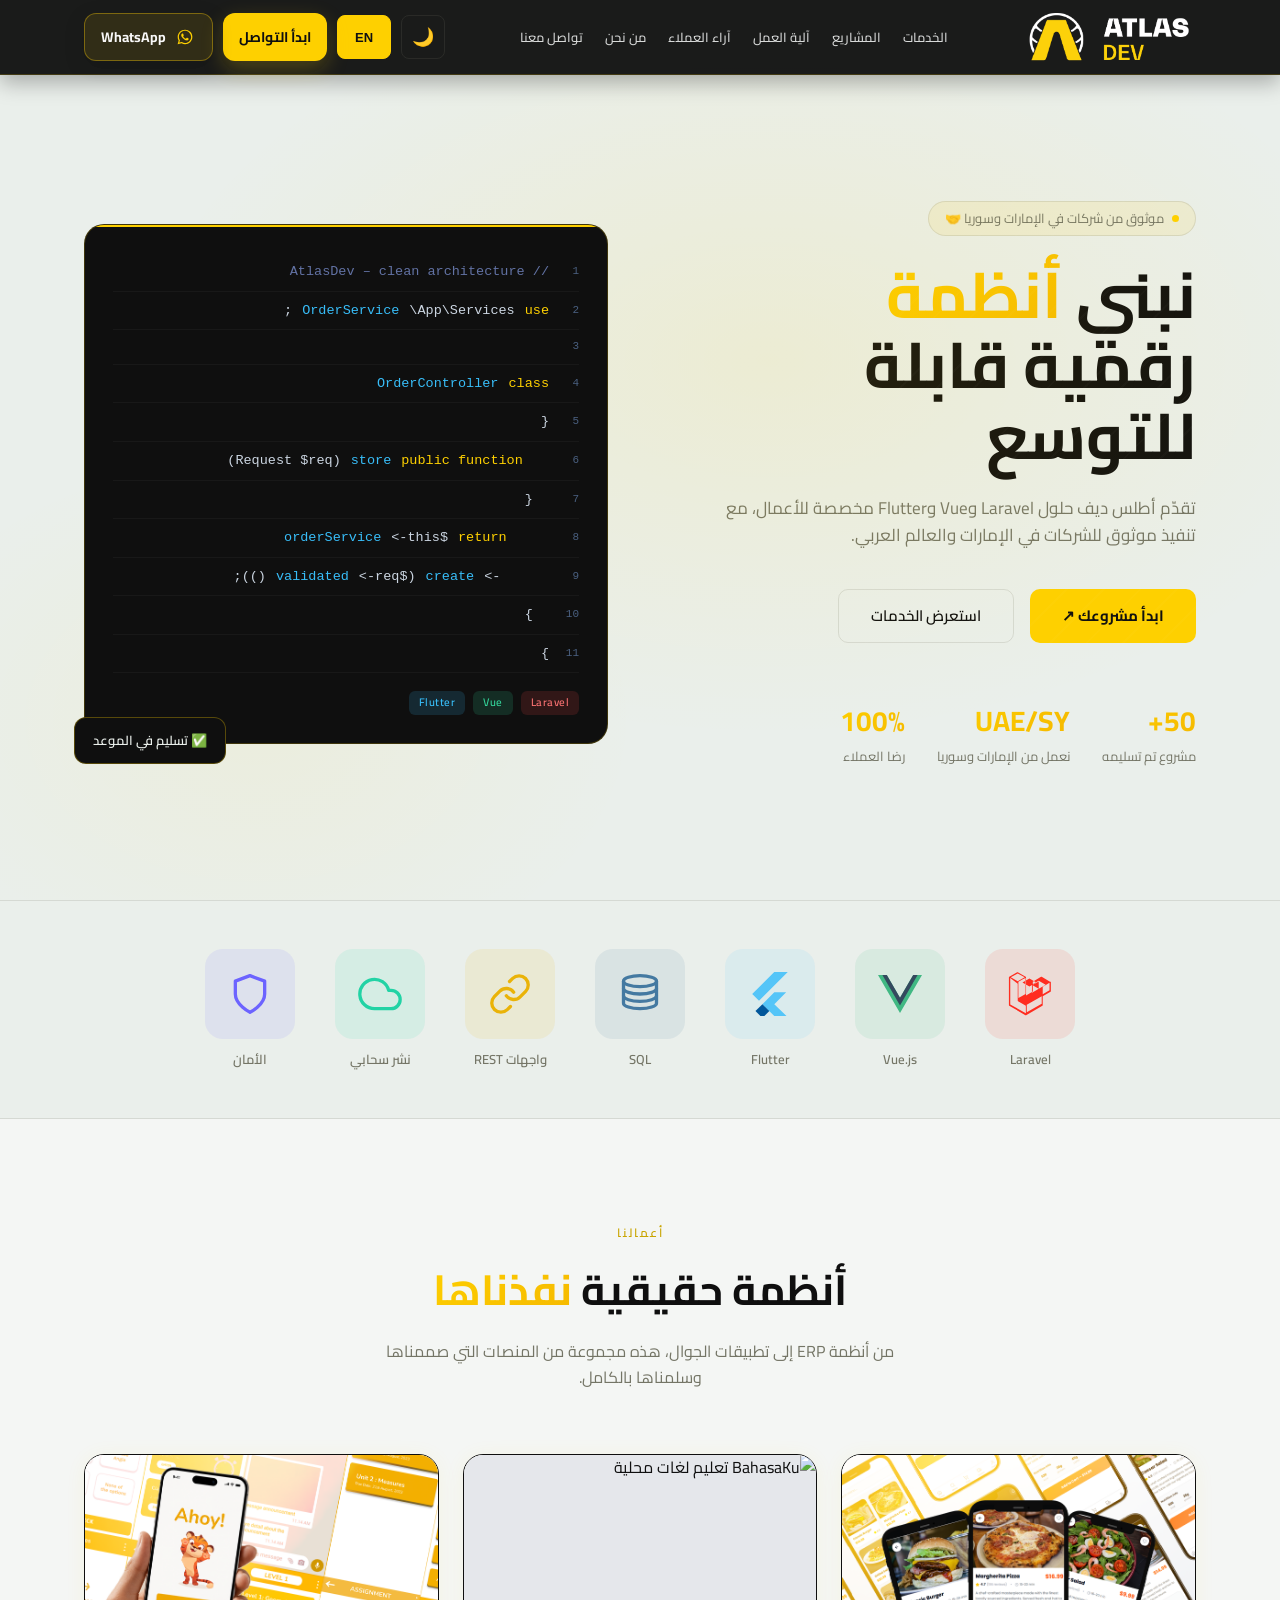
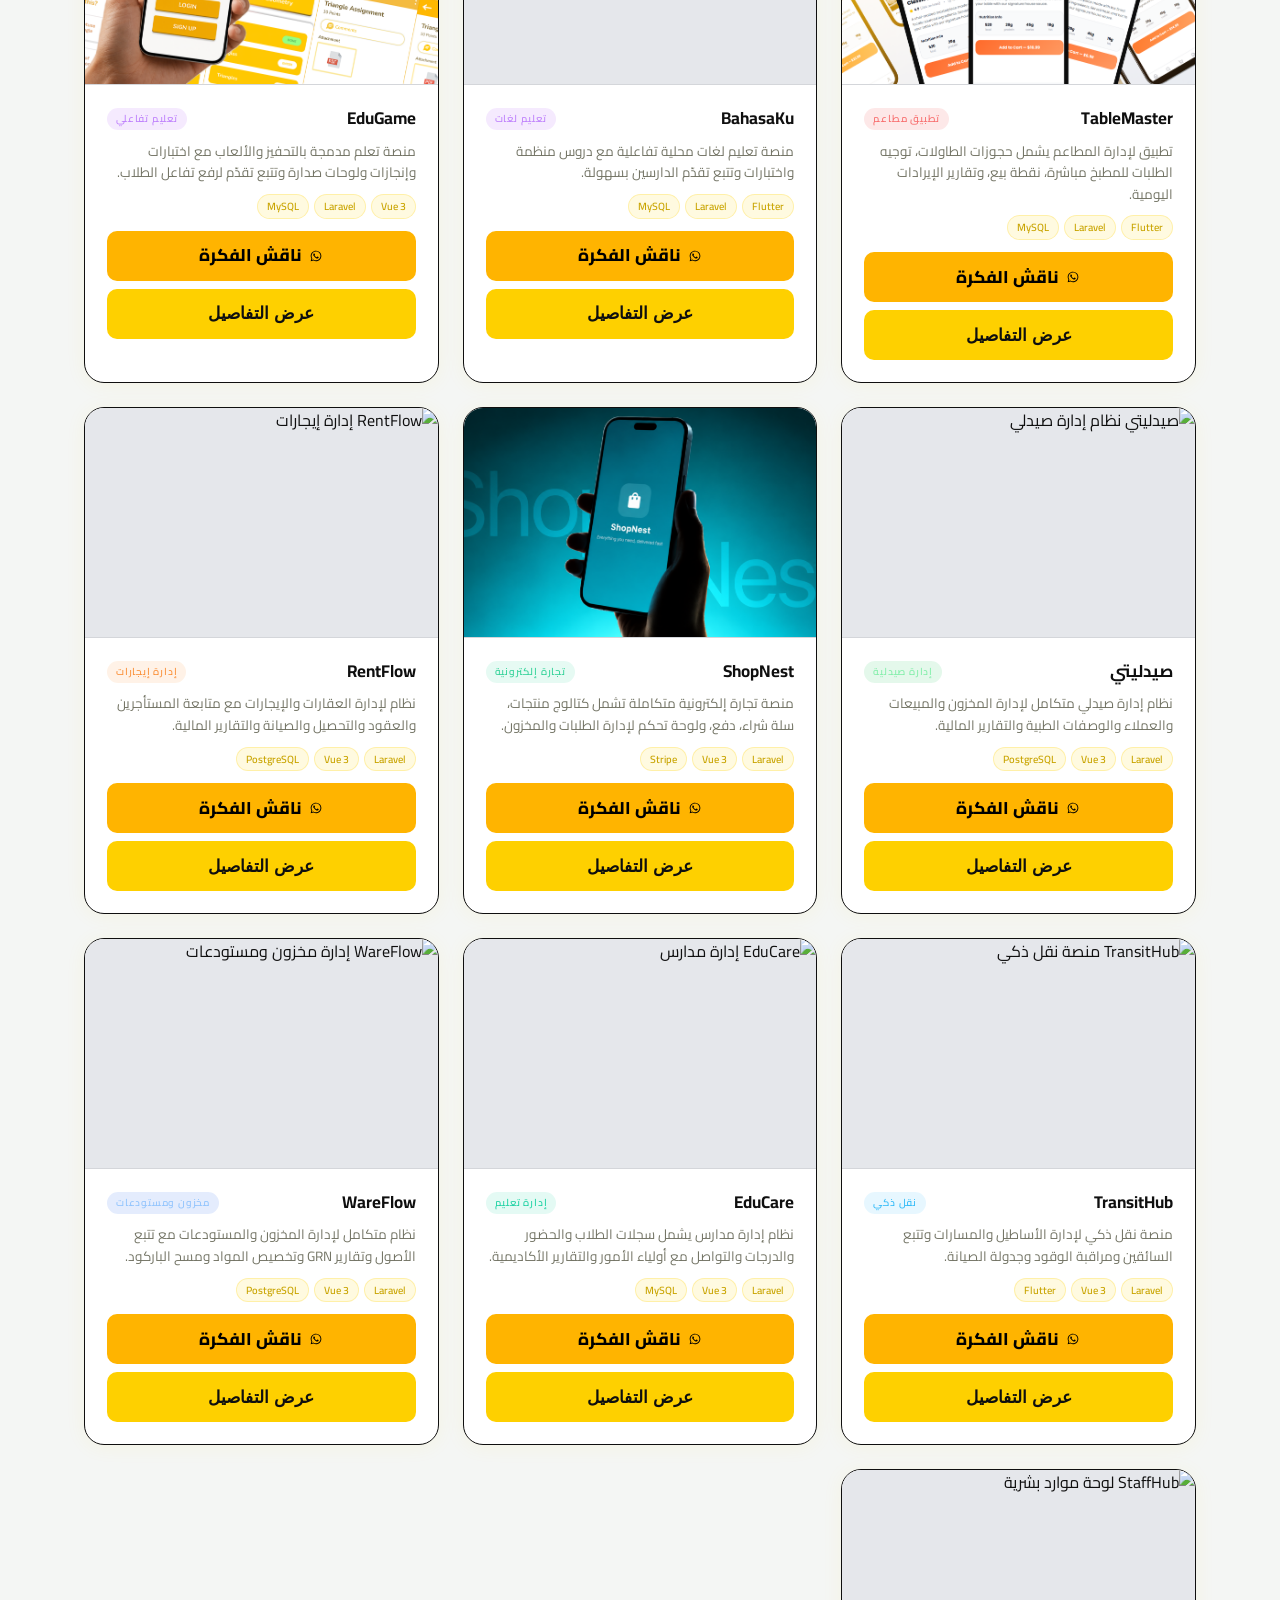
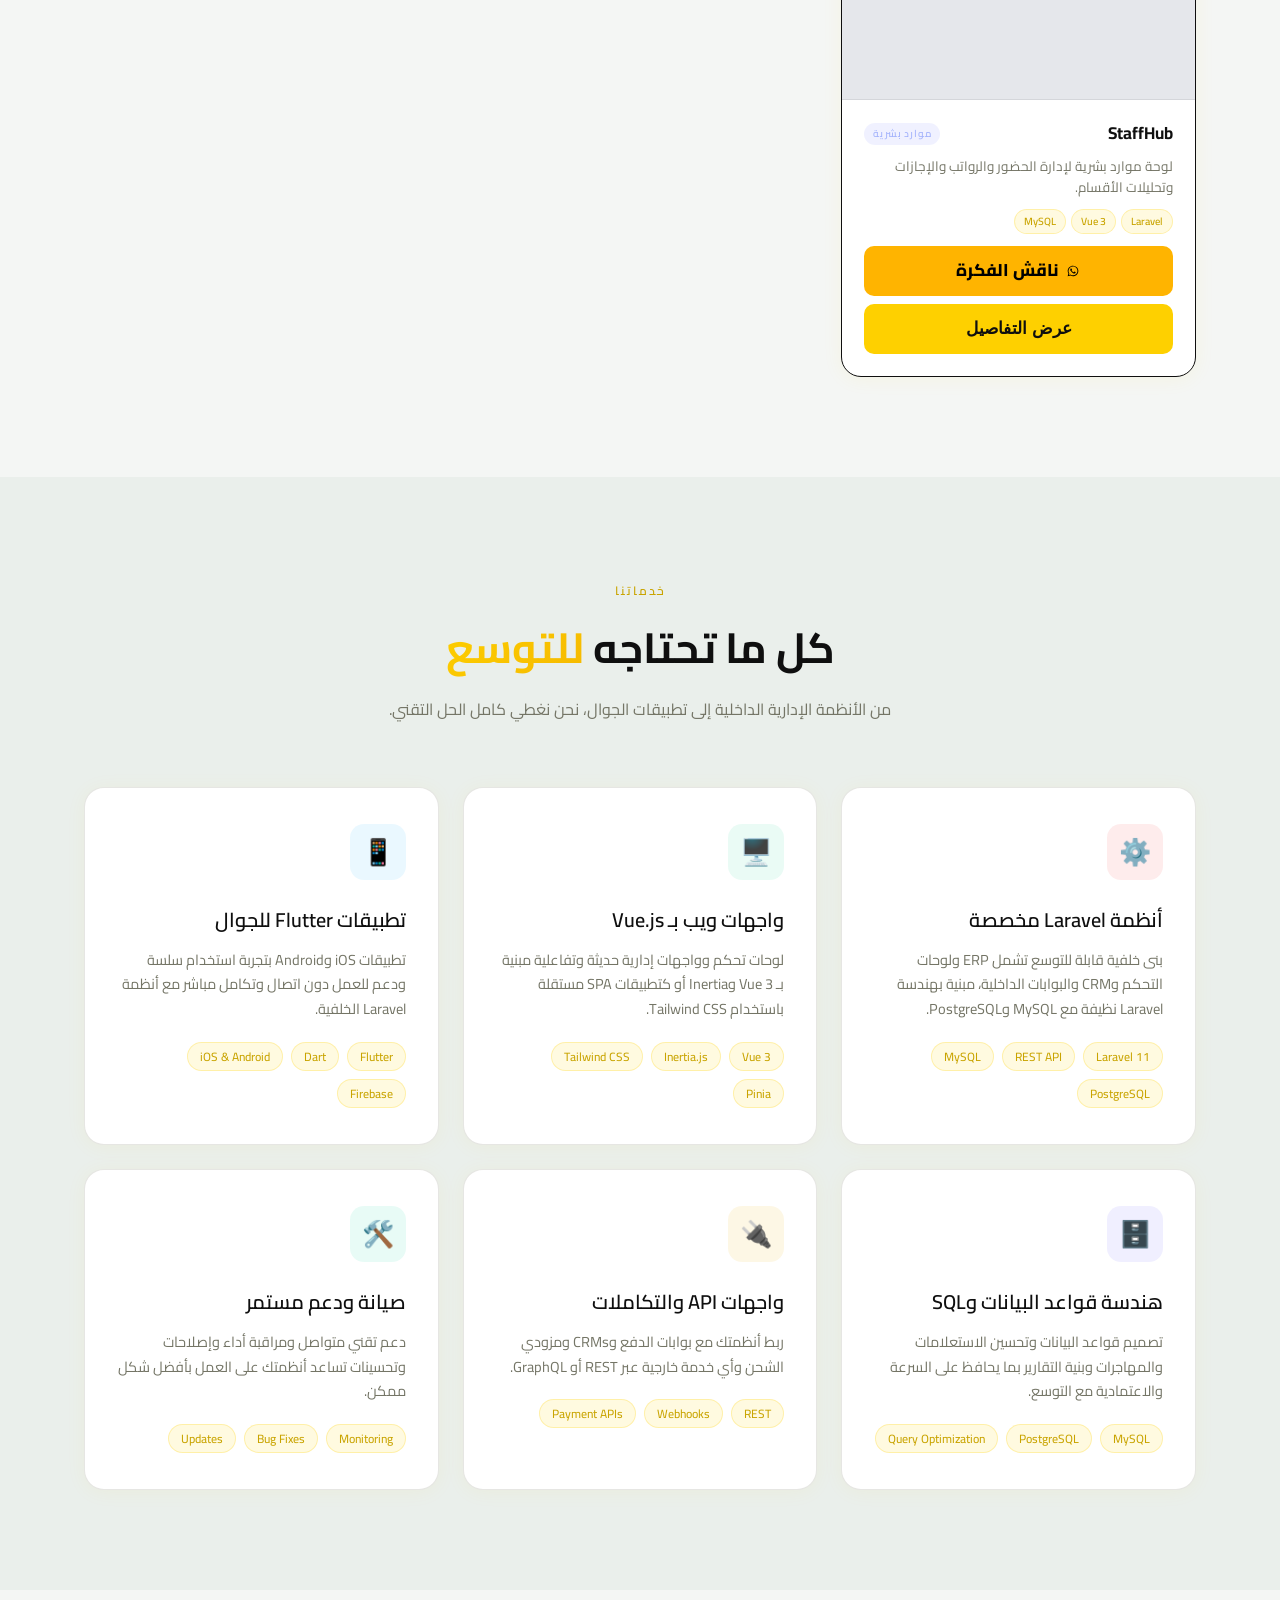
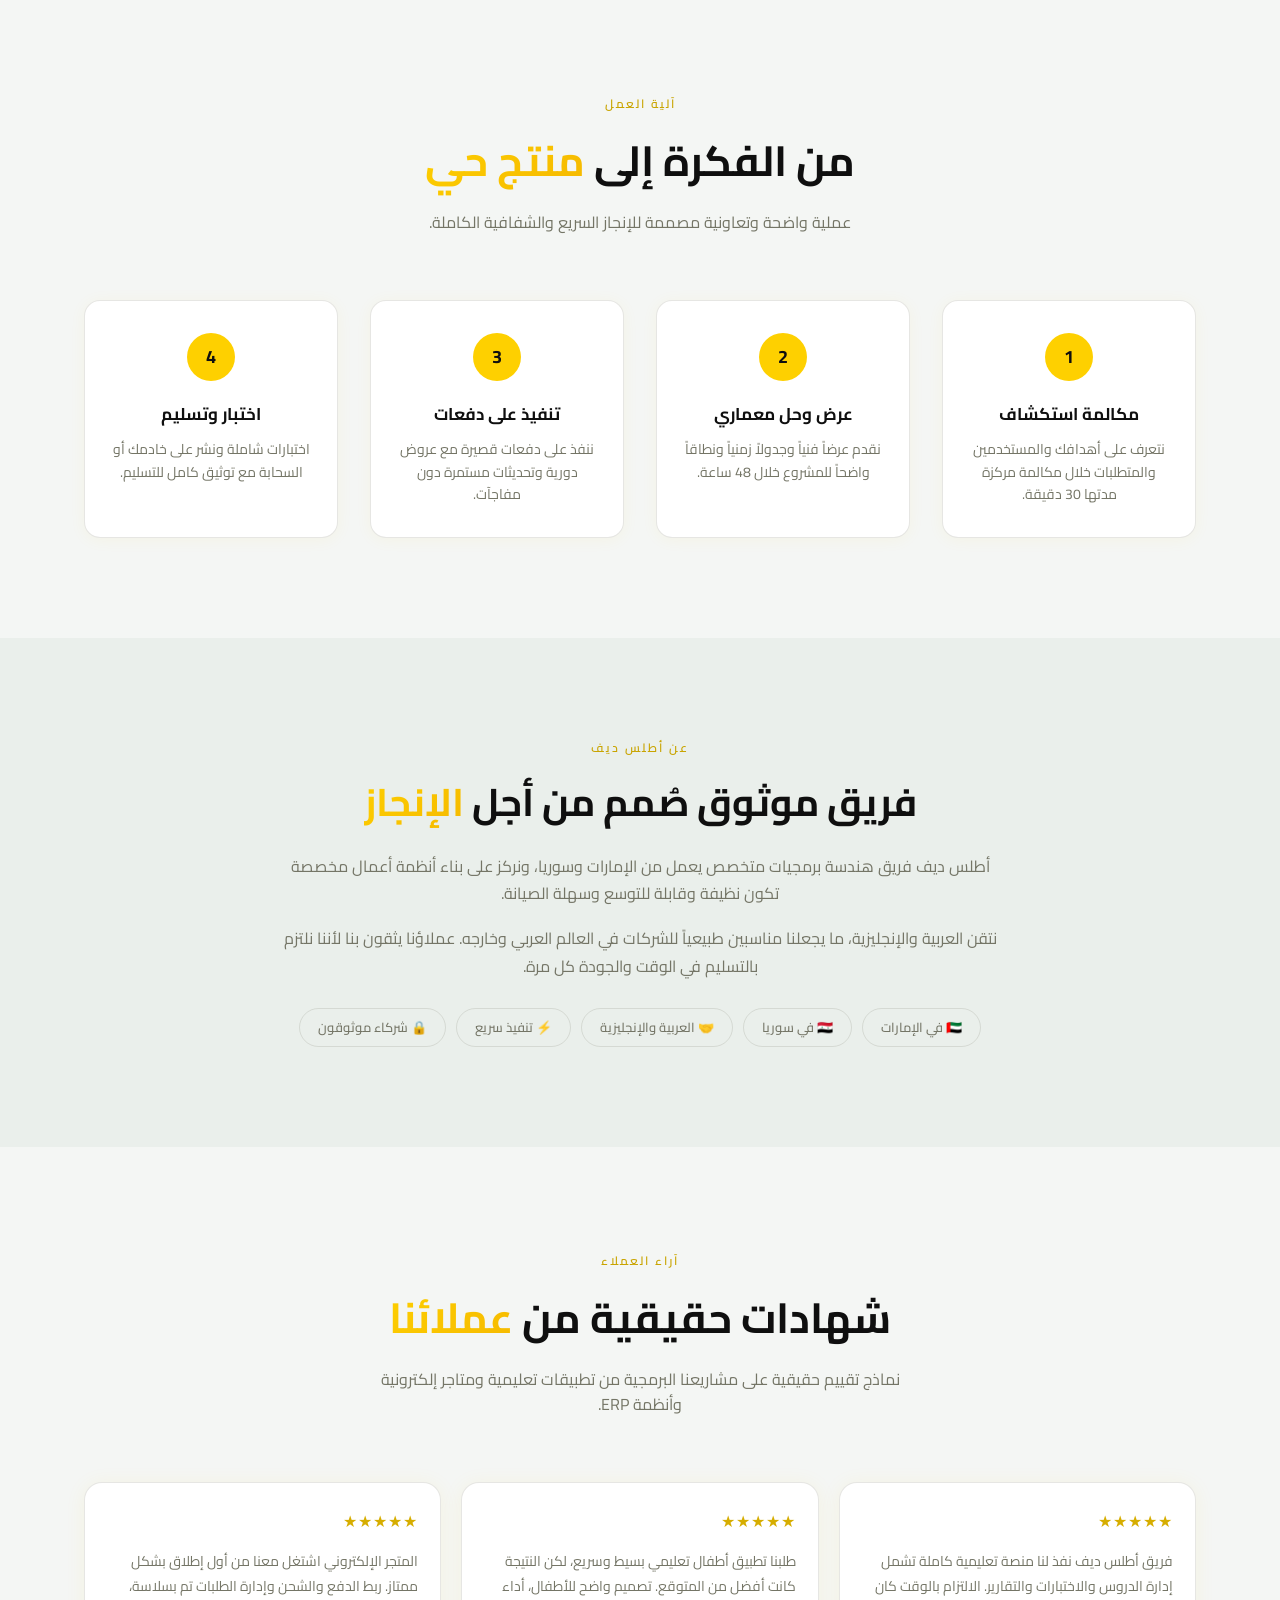
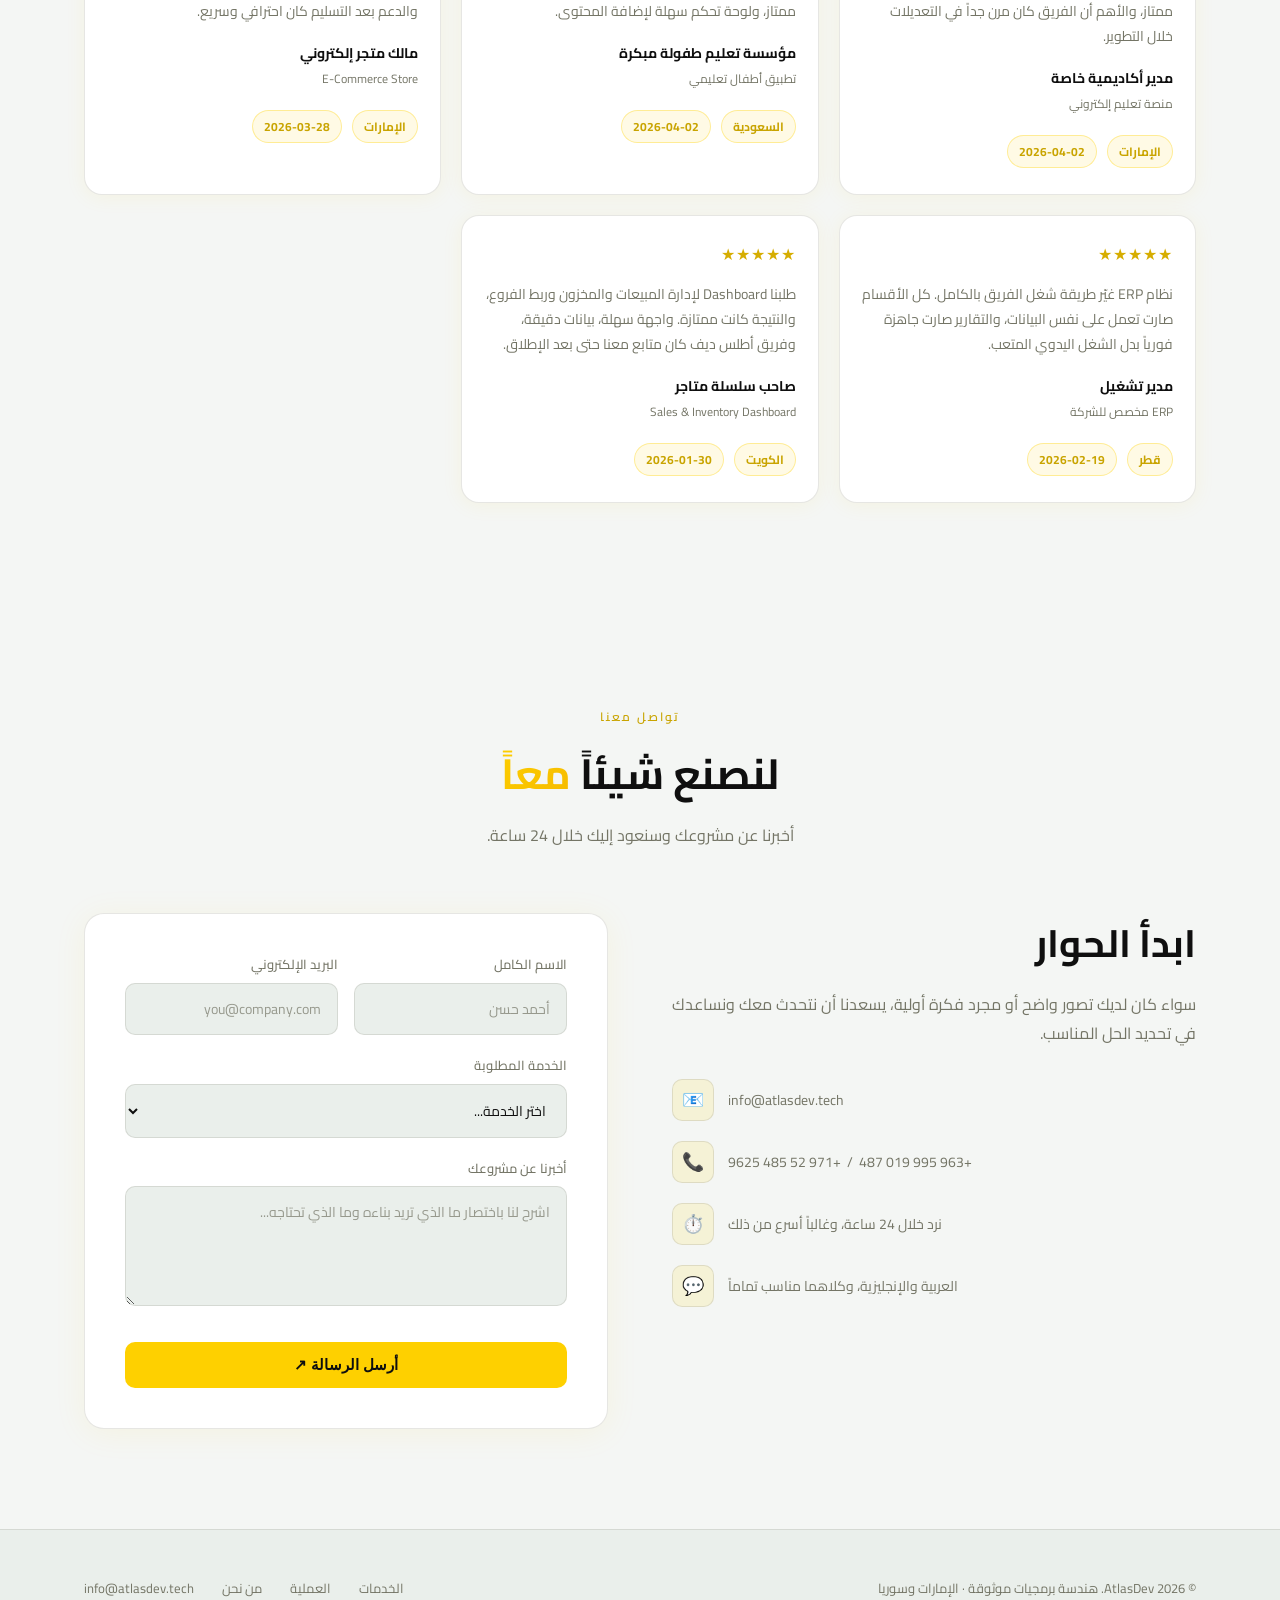
==== default.html @ bae2ed29 "Add AtlasDev site files and logos." ====
﻿<!DOCTYPE html>
<html lang="ar" dir="rtl" data-theme="light">

<head>
  <meta charset="UTF-8" />
  <meta name="viewport" content="width=device-width, initial-scale=1.0" />
  <meta name="description" id="meta-description"
    content="أطلس ديف - هندسة برمجيات موثوقة. نبني حلول Laravel وVue وFlutter مخصصة للشركات في العالم العربي وخارجه." />
  <meta name="robots" content="index, follow, max-image-preview:large, max-snippet:-1, max-video-preview:-1" />
  <meta name="keywords" content="AtlasDev, Laravel development, Vue.js development, Flutter development, software engineering, ERP systems, dashboards, UAE software company, Syria software company" />
  <meta name="author" content="AtlasDev" />
  <meta name="theme-color" content="#0F0F0F" />
  <meta property="og:type" content="website" />
  <meta property="og:site_name" content="AtlasDev" />
  <meta property="og:title" id="meta-og-title" content="أطلس ديف - هندسة برمجيات موثوقة" />
  <meta property="og:description" id="meta-og-description" content="أطلس ديف - هندسة برمجيات موثوقة. نبني حلول Laravel وVue وFlutter مخصصة للشركات في العالم العربي وخارجه." />
  <meta property="og:url" id="meta-og-url" content="https://atlasdev.tech/default.html" />
  <meta property="og:image" id="meta-og-image" content="https://atlasdev.tech/logo/logo4.png" />
  <meta property="og:image:alt" id="meta-og-image-alt" content="AtlasDev logo" />
  <meta property="og:locale" id="meta-og-locale" content="ar_AE" />
  <meta name="twitter:card" content="summary_large_image" />
  <meta name="twitter:title" id="meta-twitter-title" content="أطلس ديف - هندسة برمجيات موثوقة" />
  <meta name="twitter:description" id="meta-twitter-description" content="أطلس ديف - هندسة برمجيات موثوقة. نبني حلول Laravel وVue وFlutter مخصصة للشركات في العالم العربي وخارجه." />
  <meta name="twitter:image" id="meta-twitter-image" content="https://atlasdev.tech/logo/logo4.png" />
  <title>أطلس ديف - هندسة برمجيات موثوقة</title>
  <link rel="canonical" id="canonical-link" href="https://atlasdev.tech/default.html" />
  <link rel="alternate" id="alternate-ar" hreflang="ar" href="https://atlasdev.tech/default.html" />
  <link rel="alternate" id="alternate-en" hreflang="en" href="https://atlasdev.tech/default.html?lang=en" />
  <link rel="alternate" id="alternate-x-default" hreflang="x-default" href="https://atlasdev.tech/default.html" />
  <link rel="icon" type="image/png" href="logo/logo4.png" />
  <script type="application/ld+json" id="atlasdev-schema"></script>

  <link rel="preconnect" href="https://fonts.googleapis.com" />
  <link rel="preconnect" href="https://fonts.gstatic.com" crossorigin />
  <link
    href="https://fonts.googleapis.com/css2?family=Cairo:wght@400;500;600;700;800&family=Space+Grotesk:wght@300;400;500;600;700&display=swap"
    rel="stylesheet" />

  <style>
    /* ─── Reset & Base ─────────────────────────────────── */
    *,
    *::before,
    *::after {
      box-sizing: border-box;
      margin: 0;
      padding: 0;
    }

    /* ─── Brand Palette ─────────────────────────────────
       SUPERNOVA  #FED000   rgb(254,208,0)
       ONYX       #0F0F0F   rgb(15,15,15)
       SANDSTONE  #EAEFEB   rgb(234,239,235)
       SANDSTONE2 #747566   rgb(116,117,102)
    ─────────────────────────────────────────────────── */

    :root {
      /* Light mode */
      --font-sans: 'Space Grotesk', sans-serif;
      --font-ar: 'Cairo', sans-serif;
      --bg: #EAEFEB;
      --bg-alt: #F4F6F4;
      --surface: #FFFFFF;
      --text: #0F0F0F;
      --text-muted: #747566;
      --accent: #FED000;
      --accent-dark: #c9a400;
      --onyx: #0F0F0F;
      --border: rgba(116, 117, 102, .18);
      --grad: linear-gradient(135deg, #FED000 0%, #f5b800 100%);
      --grad-dark: linear-gradient(135deg, #c9a400 0%, #FED000 100%);
      --shadow: rgba(254, 208, 0, .18);
      --card-bg: #FFFFFF;
      --nav-bg: rgba(15, 15, 15, .95);
    }

    [data-theme="dark"] {
      --bg: #0F0F0F;
      --bg-alt: #181818;
      --surface: #1e1e1e;
      --text: #EAEFEB;
      --text-muted: #9a9b8e;
      --accent: #FED000;
      --accent-dark: #c9a400;
      --onyx: #0F0F0F;
      --border: rgba(254, 208, 0, .15);
      --grad: linear-gradient(135deg, #FED000 0%, #f5b800 100%);
      --grad-dark: linear-gradient(135deg, #c9a400 0%, #FED000 100%);
      --shadow: rgba(254, 208, 0, .22);
      --card-bg: #1e1e1e;
      --nav-bg: rgba(15, 15, 15, .96);
    }

    html {
      scroll-behavior: smooth;
    }

    body {
      font-family: var(--font-sans);
      background: var(--bg);
      color: var(--text);
      line-height: 1.6;
      overflow-x: hidden;
      transition: background .3s, color .3s;
    }

    html[lang="ar"] body {
      font-family: var(--font-ar);
    }

    a {
      text-decoration: none;
      color: inherit;
    }

    img {
      max-width: 100%;
      display: block;
    }

    /* ─── Scrollbar ─────────────────────────────────────── */
    ::-webkit-scrollbar {
      width: 6px;
    }

    ::-webkit-scrollbar-track {
      background: var(--bg-alt);
    }

    ::-webkit-scrollbar-thumb {
      background: var(--accent);
      border-radius: 3px;
    }

    /* ─── Utility ───────────────────────────────────────── */
    .container {
      max-width: 1160px;
      margin: 0 auto;
      padding: 0 24px;
    }

    .gradient-text {
      background: var(--grad);
      -webkit-background-clip: text;
      -webkit-text-fill-color: transparent;
      background-clip: text;
    }

    .btn {
      display: inline-flex;
      align-items: center;
      gap: 8px;
      padding: 14px 32px;
      border-radius: 10px;
      font-weight: 600;
      font-size: 15px;
      cursor: pointer;
      transition: all .3s ease;
    }

    .btn-primary {
      background: var(--accent);
      color: #0F0F0F;
      border: none;
      font-weight: 700;
    }

    .btn-primary:hover {
      opacity: .88;
      transform: translateY(-2px);
      box-shadow: 0 8px 24px var(--shadow);
    }

    .btn-whatsapp {
      background: #fed000;
      color: #0F0F0F;
      border: none;
      font-weight: 700;
    }

    .btn-whatsapp:hover {
      opacity: .9;
      transform: translateY(-2px);
      box-shadow: 0 8px 24px rgba(37, 211, 102, .28);
    }

    .btn-whatsapp-header {
      background: rgba(254, 208, 0, .1);
      color: #f8f8f8;
      border: 1px solid rgba(254, 208, 0, .36);
      border-radius: 12px;
      box-shadow: 0 6px 20px rgba(0, 0, 0, .18);
      padding: 10px 16px;
      font-size: 14px;
      font-weight: 700;
      min-width: 126px;
      justify-content: center;
      white-space: nowrap;
    }

    .btn-whatsapp-header .wa-icon {
      width: 22px;
      height: 22px;
      flex-shrink: 0;
      display: block;
    }

    .btn-whatsapp-header .wa-icon path,
    .btn-whatsapp-header .wa-icon circle {
      fill: #fed000;
    }

    .btn-whatsapp-header:hover {
      background: rgba(254, 208, 0, .18);
      color: #ffffff;
      transform: none;
      box-shadow: 0 8px 22px rgba(254, 208, 0, .2);
    }

    .nav-cta .btn-primary {
      white-space: nowrap;
      padding: 10px 16px !important;
      font-size: 14px !important;
      border-radius: 12px;
      box-shadow: 0 8px 22px rgba(254, 208, 0, .22);
    }

    .btn-outline {
      background: transparent;
      border: 1.5px solid var(--border);
      color: var(--text);
    }

    .btn-outline:hover {
      border-color: var(--accent);
      color: var(--accent);
      transform: translateY(-2px);
    }

    /* ─── Nav ───────────────────────────────────────────── */
    nav {
      position: fixed;
      top: 0;
      left: 0;
      right: 0;
      z-index: 1000;
      background: var(--nav-bg);
      backdrop-filter: blur(16px);
      border-bottom: 1px solid rgba(254, 208, 0, .18);
      box-shadow: 0 8px 20px rgba(0, 0, 0, .28);
      transition: background .3s;
    }

    .nav-inner {
      display: flex;
      align-items: center;
      justify-content: space-between;
      height: 74px;
      gap: 14px;
    }

    .logo {
      display: flex;
      align-items: center;
      gap: 10px;
      font-size: 22px;
      font-weight: 700;
    }

    .logo-icon {
      width: 38px;
      height: 38px;
      background: var(--accent);
      border-radius: 8px;
      display: grid;
      place-items: center;
    }

    .logo-icon svg {
      width: 22px;
      height: 22px;
      fill: #0F0F0F;
    }

    .logo span.dev {
      color: var(--accent);
    }

    .nav-links {
      display: flex;
      gap: 22px;
      list-style: none;
      min-width: 0;
    }

    .nav-links a {
      font-size: 13px;
      font-weight: 500;
      color: #d7d9d8;
      transition: color .25s;
      white-space: nowrap;
      display: block;
    }

    .nav-links a:hover {
      color: var(--accent);
    }

    .nav-cta {
      display: flex;
      gap: 10px;
      align-items: center;
      flex-shrink: 0;
    }

    .nav-cta .btn {
      min-height: 48px;
      align-items: center;
    }

    /* theme toggle */
    .theme-toggle {
      width: 44px;
      height: 44px;
      border-radius: 8px;
      border: 1.5px solid var(--border);
      background: transparent;
      cursor: pointer;
      display: grid;
      place-items: center;
      font-size: 18px;
      transition: border-color .25s, background .25s;
    }

    .theme-toggle:hover {
      border-color: var(--accent);
      background: rgba(254, 208, 0, .1);
    }

    .lang-toggle {
      min-width: 54px;
      padding: 0 12px;
      font-size: 13px;
      font-weight: 700;
      background: #fed000;
      color: #111;
      border-color: #fed000;
    }

    .lang-toggle:hover {
      background: #e3bb00;
      border-color: #e3bb00;
    }

    /* hamburger */
    .hamburger {
      display: none;
      flex-direction: column;
      gap: 5px;
      cursor: pointer;
      width: 42px;
      height: 42px;
      align-items: center;
      justify-content: center;
      border-radius: 10px;
      background: rgba(255, 255, 255, .04);
      border: 1px solid rgba(255, 255, 255, .12);
    }

    .hamburger span {
      width: 24px;
      height: 2.5px;
      background: #ffffff;
      border-radius: 2px;
      transition: .3s;
      box-shadow: 0 1px 1px rgba(0, 0, 0, .35);
    }

    /* ─── Hero ──────────────────────────────────────────── */
    #hero {
      min-height: 100vh;
      display: flex;
      align-items: center;
      padding-top: 68px;
      position: relative;
      overflow: hidden;
    }

    .hero-bg {
      position: absolute;
      inset: 0;
      background: radial-gradient(ellipse 70% 60% at 60% 40%, rgba(254, 208, 0, .10) 0%, transparent 70%),
        radial-gradient(ellipse 50% 50% at 20% 80%, rgba(254, 208, 0, .06) 0%, transparent 60%),
        repeating-linear-gradient(135deg, rgba(255, 255, 255, .018) 0 2px, transparent 2px 26px);
      pointer-events: none;
    }

    .hero-grid {
      display: grid;
      grid-template-columns: 1fr 1fr;
      gap: 64px;
      align-items: center;
    }

    .hero-badge {
      display: inline-flex;
      align-items: center;
      gap: 8px;
      padding: 6px 16px;
      border-radius: 50px;
      border: 1px solid var(--border);
      background: rgba(254, 208, 0, .1);
      font-size: 13px;
      color: var(--text-muted);
      margin-bottom: 24px;
    }

    .hero-badge span.dot {
      width: 7px;
      height: 7px;
      border-radius: 50%;
      background: var(--accent);
      animation: pulse 2s infinite;
    }

    @keyframes pulse {

      0%,
      100% {
        opacity: 1;
        transform: scale(1);
      }

      50% {
        opacity: .5;
        transform: scale(1.3);
      }
    }

    h1 {
      font-size: clamp(38px, 5vw, 64px);
      font-weight: 700;
      line-height: 1.1;
      margin-bottom: 24px;
    }

    .hero-sub {
      font-size: 17px;
      color: var(--text-muted);
      max-width: 480px;
      margin-bottom: 40px;
    }

    .hero-buttons {
      display: flex;
      gap: 16px;
      flex-wrap: wrap;
    }

    .hero-stats {
      display: flex;
      gap: 32px;
      margin-top: 56px;
    }

    .stat-num {
      font-size: 28px;
      font-weight: 700;
    }

    .stat-label {
      font-size: 13px;
      color: var(--text-muted);
      margin-top: 2px;
    }

    /* hero visual */
    .hero-visual {
      position: relative;
    }

    .hero-card {
      background: var(--onyx);
      border: 1px solid rgba(254, 208, 0, .20);
      border-radius: 20px;
      padding: 28px;
      position: relative;
      overflow: hidden;
    }

    .hero-card::before {
      content: '';
      position: absolute;
      top: 0;
      left: 0;
      right: 0;
      height: 2px;
      background: var(--accent);
    }

    .code-line {
      display: flex;
      align-items: center;
      gap: 10px;
      padding: 8px 0;
      font-family: 'Courier New', monospace;
      font-size: 13.5px;
      border-bottom: 1px solid rgba(255, 255, 255, .04);
      color: #cbd5e1;
    }

    .code-line:last-child {
      border-bottom: none;
    }

    .ln {
      color: #4a6080;
      min-width: 20px;
      font-size: 11px;
    }

    .kw {
      color: var(--accent);
    }

    .fn {
      color: #38bdf8;
    }

    .str {
      color: #22d3a5;
    }

    .cm {
      color: #6272a4;
    }

    .card-tag {
      display: inline-block;
      padding: 3px 10px;
      border-radius: 6px;
      font-size: 11px;
      font-weight: 600;
      letter-spacing: .5px;
    }

    .tag-laravel {
      background: rgba(239, 68, 68, .15);
      color: #f87171;
    }

    .tag-vue {
      background: rgba(52, 211, 153, .15);
      color: #34d399;
    }

    .tag-flutter {
      background: rgba(56, 189, 248, .15);
      color: #38bdf8;
    }

    .floating-badge {
      position: absolute;
      background: var(--onyx);
      border: 1px solid rgba(254, 208, 0, .3);
      border-radius: 12px;
      padding: 12px 18px;
      font-size: 13px;
      font-weight: 600;
      display: flex;
      align-items: center;
      gap: 8px;
      color: #EAEFEB;
    }

    .badge-1 {
      top: -20px;
      right: -10px;
    }

    .badge-2 {
      bottom: -20px;
      left: -10px;
    }

    /* ─── Section headers ───────────────────────────────── */
    .section-header {
      text-align: center;
      margin-bottom: 64px;
    }

    .section-label {
      display: inline-block;
      font-size: 12px;
      font-weight: 600;
      letter-spacing: 2px;
      text-transform: uppercase;
      color: var(--accent-dark);
      margin-bottom: 14px;
    }

    h2 {
      font-size: clamp(28px, 3.5vw, 42px);
      font-weight: 700;
      margin-bottom: 16px;
    }

    .section-desc {
      font-size: 16px;
      color: var(--text-muted);
      max-width: 560px;
      margin: 0 auto;
    }

    /* ─── Tech strip ────────────────────────────────────── */
    #technologies {
      padding: 48px 0;
      border-top: 1px solid var(--border);
      border-bottom: 1px solid var(--border);
    }

    .tech-strip {
      display: flex;
      align-items: center;
      justify-content: center;
      flex-wrap: wrap;
      gap: 40px;
    }

    .tech-item {
      display: flex;
      flex-direction: column;
      align-items: center;
      gap: 10px;
      font-size: 13px;
      font-weight: 600;
      color: var(--text-muted);
      transition: color .25s;
      text-align: center;
    }

    .tech-item:hover {
      color: var(--text);
    }

    .tech-icon {
      width: 90px;
      height: 90px;
      border-radius: 18px;
      display: grid;
      place-items: center;
      font-size: 32px;
    }

    /* ─── Services ──────────────────────────────────────── */
    #services {
      padding: 100px 0;
    }

    .services-grid {
      display: grid;
      grid-template-columns: repeat(auto-fit, minmax(300px, 1fr));
      gap: 24px;
    }

    .service-card {
      background: var(--surface);
      border: 1px solid var(--border);
      border-radius: 20px;
      padding: 36px 32px;
      transition: all .35s ease;
      position: relative;
      overflow: hidden;
      box-shadow: 0 2px 20px rgba(254, 208, 0, .06);
    }

    .service-card::after {
      content: '';
      position: absolute;
      inset: 0;
      background: var(--accent);
      opacity: 0;
      transition: opacity .35s;
    }

    .service-card:hover {
      transform: translateY(-6px);
      border-color: var(--accent);
    }

    .service-card:hover::after {
      opacity: .04;
    }

    .service-icon {
      width: 56px;
      height: 56px;
      border-radius: 14px;
      display: grid;
      place-items: center;
      font-size: 26px;
      margin-bottom: 24px;
    }

    .service-card h3 {
      font-size: 20px;
      font-weight: 600;
      margin-bottom: 12px;
    }

    .service-card p {
      font-size: 14.5px;
      color: var(--text-muted);
      line-height: 1.7;
    }

    .service-tags {
      display: flex;
      flex-wrap: wrap;
      gap: 8px;
      margin-top: 20px;
    }

    .service-tag {
      padding: 4px 12px;
      border-radius: 50px;
      font-size: 12px;
      font-weight: 500;
      background: rgba(254, 208, 0, .12);
      color: var(--accent-dark);
      border: 1px solid rgba(254, 208, 0, .25);
    }

    /* ─── Process ───────────────────────────────────────── */
    #process {
      padding: 100px 0;
      background: var(--bg-alt);
    }

    .process-steps {
      display: grid;
      grid-template-columns: repeat(auto-fit, minmax(220px, 1fr));
      gap: 32px;
      counter-reset: step;
    }

    .step {
      position: relative;
      padding: 32px 24px;
      background: var(--surface);
      border: 1px solid var(--border);
      border-radius: 16px;
      text-align: center;
      transition: .3s;
      box-shadow: 0 2px 16px rgba(254, 208, 0, .06);
    }

    .step:hover {
      border-color: var(--accent);
      transform: translateY(-4px);
    }

    .step-num {
      width: 48px;
      height: 48px;
      border-radius: 50%;
      background: var(--accent);
      color: #0F0F0F;
      font-weight: 700;
      font-size: 18px;
      display: grid;
      place-items: center;
      margin: 0 auto 20px;
    }

    .step h3 {
      font-size: 17px;
      margin-bottom: 10px;
    }

    .step p {
      font-size: 14px;
      color: var(--text-muted);
    }

    /* ─── About ─────────────────────────────────────────── */
    #about {
      padding: 100px 0;
    }

    .about-grid {
      display: grid;
      grid-template-columns: 1fr;
      gap: 0;
      align-items: start;
      justify-items: center;
    }

    .about-label {
      font-size: 12px;
      font-weight: 600;
      letter-spacing: 2px;
      text-transform: uppercase;
      color: var(--accent-dark);
      margin-bottom: 14px;
    }

    .about-text {
      max-width: 720px;
      text-align: center;
    }

    .about-text h2 {
      font-size: clamp(28px, 3vw, 40px);
      font-weight: 700;
      margin-bottom: 20px;
    }

    .about-text p {
      color: var(--text-muted);
      line-height: 1.7;
      margin-bottom: 18px;
    }

    .about-pills {
      display: flex;
      flex-wrap: wrap;
      gap: 10px;
      margin-top: 28px;
      justify-content: center;
    }

    .pill {
      padding: 8px 18px;
      border-radius: 50px;
      font-size: 13px;
      font-weight: 500;
      border: 1px solid var(--border);
      color: var(--text-muted);
      transition: .25s;
    }

    .pill:hover {
      border-color: var(--accent);
      color: var(--accent-dark);
    }

    /* ─── Testimonials ─────────────────────────────────── */
    #testimonials {
      padding: 100px 0;
      background: var(--bg-alt);
    }

    .testimonials-grid {
      display: grid;
      grid-template-columns: repeat(3, minmax(0, 1fr));
      gap: 20px;
    }

    .testimonial-card {
      background: var(--surface);
      border: 1px solid var(--border);
      border-radius: 18px;
      padding: 26px 22px;
      box-shadow: 0 2px 20px rgba(254, 208, 0, .08);
      transition: transform .3s ease, border-color .3s ease;
    }

    .testimonial-card:hover {
      transform: translateY(-4px);
      border-color: var(--accent);
    }

    .testimonial-stars {
      color: #d6ad00;
      font-size: 16px;
      letter-spacing: 1px;
      margin-bottom: 14px;
    }

    .testimonial-quote {
      font-size: 14px;
      color: var(--text-muted);
      line-height: 1.8;
      margin-bottom: 18px;
    }

    .testimonial-author {
      font-size: 14px;
      font-weight: 700;
    }

    .testimonial-role {
      font-size: 12px;
      color: var(--text-muted);
      margin-top: 4px;
    }

    .testimonial-metrics {
      margin-top: 22px;
      display: flex;
      flex-wrap: wrap;
      gap: 10px;
    }

    .testimonial-chip {
      border: 1px solid rgba(254, 208, 0, .35);
      background: rgba(254, 208, 0, .1);
      color: var(--accent-dark);
      border-radius: 999px;
      padding: 6px 11px;
      font-size: 12px;
      font-weight: 700;
    }

    /* ─── Contact ───────────────────────────────────────── */
    #contact {
      padding: 100px 0;
      background: var(--bg-alt);
    }

    .contact-wrapper {
      display: grid;
      grid-template-columns: 1fr 1fr;
      gap: 64px;
      align-items: start;
    }

    .contact-info h2 {
      font-size: clamp(26px, 3vw, 38px);
      font-weight: 700;
      margin-bottom: 16px;
    }

    .contact-info p {
      color: var(--text-muted);
      line-height: 1.8;
      margin-bottom: 32px;
    }

    .contact-items {
      display: flex;
      flex-direction: column;
      gap: 20px;
    }

    .contact-item {
      display: flex;
      align-items: center;
      gap: 14px;
    }

    .contact-item a,
    .contact-item span {
      font-size: 14px;
      color: var(--text-muted);
      line-height: 1.5;
    }

    .contact-item a:hover {
      color: var(--accent-dark);
    }

    .contact-pair {
      display: inline-flex;
      flex-wrap: wrap;
      gap: 6px;
      align-items: center;
    }

    .contact-slash {
      color: var(--text-muted);
    }

    .contact-brand-shot {
      border-radius: 14px;
      overflow: hidden;
      border: 1px solid rgba(254, 208, 0, .28);
      box-shadow: 0 14px 34px rgba(0, 0, 0, .2);
      background: #0f0f0f;
      margin-bottom: 24px;
      max-width: 520px;
    }

    .contact-brand-shot img {
      width: 100%;
      height: auto;
      display: block;
      object-fit: cover;
    }

    .contact-dot {
      width: 42px;
      height: 42px;
      border-radius: 10px;
      background: rgba(254, 208, 0, .12);
      border: 1px solid var(--border);
      display: grid;
      place-items: center;
      font-size: 18px;
      flex-shrink: 0;
    }

    .contact-form {
      background: var(--surface);
      border: 1px solid var(--border);
      border-radius: 20px;
      padding: 40px;
      box-shadow: 0 4px 32px rgba(254, 208, 0, .08);
    }

    .form-group {
      margin-bottom: 20px;
    }

    .form-row {
      display: grid;
      grid-template-columns: 1fr 1fr;
      gap: 16px;
    }

    label {
      display: block;
      font-size: 13px;
      font-weight: 500;
      color: var(--text-muted);
      margin-bottom: 8px;
    }

    input,
    textarea,
    select {
      width: 100%;
      background: var(--bg);
      border: 1px solid var(--border);
      border-radius: 10px;
      padding: 12px 16px;
      color: var(--text);
      font-family: inherit;
      font-size: 14px;
      outline: none;
      transition: border-color .25s;
    }

    input::placeholder,
    textarea::placeholder {
      color: var(--text-muted);
      opacity: .7;
    }

    input:focus,
    textarea:focus {
      border-color: var(--accent);
    }

    textarea {
      resize: vertical;
      min-height: 120px;
    }

    .form-submit {
      width: 100%;
      justify-content: center;
      margin-top: 8px;
    }

    /* ─── Footer ────────────────────────────────────────── */
    footer {
      padding: 48px 0;
      border-top: 1px solid var(--border);
      background: var(--bg);
    }

    .footer-inner {
      display: flex;
      justify-content: space-between;
      align-items: center;
      flex-wrap: wrap;
      gap: 20px;
    }

    .footer-copy {
      font-size: 13px;
      color: var(--text-muted);
    }

    .footer-links {
      display: flex;
      gap: 28px;
    }

    .footer-links a {
      font-size: 13px;
      color: var(--text-muted);
      transition: color .25s;
    }

    .footer-links a:hover {
      color: var(--text);
    }

    /* ─── Spam notice banner ────────────────────────────── */
    .spam-notice {
      background: rgba(254, 208, 0, .06);
      border: 1px solid rgba(254, 208, 0, .25);
      border-radius: 14px;
      padding: 20px 28px;
      margin-bottom: 40px;
      display: flex;
      gap: 14px;
      align-items: flex-start;
    }

    .spam-notice .icon {
      font-size: 22px;
    }

    .spam-notice-text h4 {
      font-size: 15px;
      font-weight: 600;
      color: var(--accent-dark);
      margin-bottom: 6px;
    }

    .spam-notice-text p {
      font-size: 13px;
      color: var(--text-muted);
      line-height: 1.6;
    }

    /* ─── Responsive ────────────────────────────────────── */
    @media (max-width: 900px) {
      .hero-grid {
        grid-template-columns: 1fr;
      }

      .hero-visual {
        display: none;
      }

      .contact-wrapper {
        grid-template-columns: 1fr;
      }

      .nav-links,
      .nav-cta {
        display: none;
      }

      .hamburger {
        display: flex;
      }

      .form-row {
        grid-template-columns: 1fr;
      }
    }

    @media (max-width: 600px) {
      .hero-stats {
        gap: 20px;
      }

      .tech-strip {
        gap: 20px;
      }

      .contact-form {
        padding: 24px;
      }
    }

    /* ─── Mobile menu ───────────────────────────────────── */
    .mobile-menu {
      display: none;
      flex-direction: column;
      background: var(--nav-bg);
      border-bottom: 1px solid var(--border);
      padding: 20px 24px;
      gap: 20px;
    }

    .mobile-menu.open {
      display: flex;
    }

    .mobile-menu a {
      font-size: 15px;
      color: var(--text-muted);
      font-weight: 500;
    }

    .mobile-menu a:hover {
      color: var(--text);
    }

    .mobile-actions {
      display: flex;
      flex-wrap: wrap;
      gap: 12px;
      align-items: center;
    }

    .mobile-actions .theme-toggle,
    .mobile-actions .lang-toggle {
      width: auto;
      min-width: 58px;
      padding: 0 14px;
    }

    /* ─── Tech icon SVG sizing ──────────────────────────── */
    .tech-icon svg {
      width: 44px;
      height: 44px;
    }

    /* ─── Projects ──────────────────────────────────────── */
    #projects {
      padding: 100px 0;
      background: var(--bg-alt);
    }

    .projects-grid {
      display: grid;
      grid-template-columns: repeat(3, 1fr);
      gap: 24px;
    }

    .project-card {
      background: var(--surface);
      border: 1px solid #0F0F0F;
      border-radius: 20px;
      overflow: hidden;
      transition: .35s;
      box-shadow: 0 2px 20px rgba(254, 208, 0, .07);
    }

    .project-card:hover {
      transform: translateY(-6px);
      border-color: var(--accent);
      box-shadow: 0 24px 56px rgba(254, 208, 0, .18);
    }

    /* ── Shared mockup shell ── */
    .project-mockup {
      height: 230px;
      position: relative;
      overflow: hidden;
      background: #e5e7eb;
      display: flex;
      align-items: center;
      justify-content: center;
      border-bottom: 1px solid rgba(15, 15, 15, .08);
    }

    .project-mockup img {
      width: 100%;
      height: 100%;
      object-fit: cover;
      object-position: center;
      border-radius: 0;
      border: none;
      background: transparent;
      padding: 0;
      box-shadow: none;
      transition: transform .4s ease;
    }

    .project-card:hover .project-mockup img {
      transform: scale(1.015);
    }

    /* browser chrome */
    .sc {
      position: absolute;
      inset: 14px 14px 0;
      border-radius: 10px 10px 0 0;
      border: 1px solid rgba(255, 255, 255, .1);
      border-bottom: none;
      overflow: hidden;
      display: flex;
      flex-direction: column;
      font-family: 'SF Mono', 'Consolas', monospace;
    }

    .sc-bar {
      height: 26px;
      flex-shrink: 0;
      display: flex;
      align-items: center;
      gap: 5px;
      padding: 0 10px;
      border-bottom: 1px solid rgba(255, 255, 255, .06);
    }

    .sc-dot {
      width: 7px;
      height: 7px;
      border-radius: 50%;
      flex-shrink: 0;
    }

    .sc-dot.r {
      background: #ff5f57;
    }

    .sc-dot.y {
      background: #febc2e;
    }

    .sc-dot.g {
      background: #28c840;
    }

    .sc-urlbar {
      flex: 1;
      height: 11px;
      border-radius: 5px;
      background: rgba(255, 255, 255, .07);
      margin-left: 6px;
    }

    /* app body split: sidebar + main */
    .sc-body {
      display: flex;
      flex: 1;
      overflow: hidden;
    }

    .sc-side {
      width: 68px;
      flex-shrink: 0;
      border-right: 1px solid rgba(255, 255, 255, .05);
      display: flex;
      flex-direction: column;
      padding: 8px 0;
      gap: 1px;
    }

    .sc-nav {
      display: flex;
      align-items: center;
      gap: 5px;
      padding: 5px 8px;
      font-size: 7px;
      color: rgba(255, 255, 255, .35);
      letter-spacing: .3px;
      border-radius: 4px;
      margin: 0 4px;
    }

    .sc-nav.act {
      color: rgba(255, 255, 255, .9);
    }

    .sc-nav-icon {
      width: 10px;
      height: 10px;
      border-radius: 2px;
      flex-shrink: 0;
    }

    .sc-content {
      flex: 1;
      padding: 8px;
      display: flex;
      flex-direction: column;
      gap: 6px;
      overflow: hidden;
    }

    /* top row: page title + search + avatar */
    .sc-header {
      display: flex;
      align-items: center;
      gap: 5px;
    }

    .sc-title {
      font-size: 8px;
      font-weight: 700;
      color: #fff;
      flex: 1;
      letter-spacing: .2px;
    }

    .sc-search {
      width: 56px;
      height: 11px;
      border-radius: 4px;
      background: rgba(255, 255, 255, .06);
      border: 1px solid rgba(255, 255, 255, .07);
    }

    .sc-avatar {
      width: 16px;
      height: 16px;
      border-radius: 50%;
      flex-shrink: 0;
    }

    /* kpi row */
    .sc-kpis {
      display: flex;
      gap: 5px;
    }

    .sc-kpi {
      flex: 1;
      border-radius: 6px;
      padding: 5px 5px 4px;
      display: flex;
      flex-direction: column;
      gap: 2px;
      border: 1px solid rgba(255, 255, 255, .06);
    }

    .sc-kpi-val {
      font-size: 9px;
      font-weight: 700;
      color: #fff;
    }

    .sc-kpi-lbl {
      font-size: 6px;
      color: rgba(255, 255, 255, .4);
      letter-spacing: .3px;
    }

    .sc-kpi-bar {
      height: 2px;
      border-radius: 1px;
      margin-top: 2px;
    }

    /* data table */
    .sc-table {
      display: flex;
      flex-direction: column;
      gap: 0;
      border-radius: 5px;
      overflow: hidden;
      border: 1px solid rgba(255, 255, 255, .06);
    }

    .sc-th {
      display: flex;
      gap: 3px;
      padding: 3px 5px;
      background: rgba(255, 255, 255, .05);
      border-bottom: 1px solid rgba(255, 255, 255, .05);
    }

    .sc-th span {
      font-size: 6px;
      color: rgba(255, 255, 255, .4);
      letter-spacing: .5px;
      text-transform: uppercase;
      flex: 1;
    }

    .sc-tr {
      display: flex;
      gap: 3px;
      padding: 3px 5px;
      align-items: center;
      border-bottom: 1px solid rgba(255, 255, 255, .04);
    }

    .sc-tr:last-child {
      border-bottom: none;
    }

    .sc-td {
      font-size: 7px;
      color: rgba(255, 255, 255, .6);
      flex: 1;
      white-space: nowrap;
      overflow: hidden;
    }

    .sc-badge {
      font-size: 5.5px;
      padding: 1px 4px;
      border-radius: 3px;
      font-weight: 700;
      letter-spacing: .3px;
      text-transform: uppercase;
      white-space: nowrap;
    }

    .sc-badge.green {
      background: rgba(34, 197, 94, .25);
      color: #4ade80;
    }

    .sc-badge.orange {
      background: rgba(251, 146, 60, .25);
      color: #fb923c;
    }

    .sc-badge.red {
      background: rgba(239, 68, 68, .25);
      color: #f87171;
    }

    .sc-badge.blue {
      background: rgba(56, 189, 248, .25);
      color: #38bdf8;
    }

    .sc-badge.purple {
      background: rgba(168, 85, 247, .25);
      color: #c084fc;
    }

    /* mini bar chart */
    .sc-chart {
      display: flex;
      align-items: flex-end;
      gap: 3px;
      padding: 4px 5px;
      border-radius: 5px;
      border: 1px solid rgba(255, 255, 255, .06);
      height: 48px;
    }

    .sc-col {
      border-radius: 2px 2px 0 0;
      flex: 1;
      min-width: 0;
    }

    /* map-style grid */
    .sc-map {
      flex: 1;
      border-radius: 5px;
      border: 1px solid rgba(255, 255, 255, .06);
      position: relative;
      overflow: hidden;
      padding: 5px;
    }

    .sc-map-node {
      position: absolute;
      border-radius: 50%;
      display: flex;
      align-items: center;
      justify-content: center;
      font-size: 6px;
      font-weight: 700;
    }

    .sc-map-line {
      position: absolute;
      height: 1px;
      background: rgba(255, 255, 255, .12);
      transform-origin: left center;
    }

    /* phone chrome */
    .sc-phone-wrap {
      position: absolute;
      inset: 0;
      display: flex;
      align-items: center;
      justify-content: center;
    }

    .sc-phone {
      width: 92px;
      height: 196px;
      border-radius: 18px;
      border: 2.5px solid rgba(255, 255, 255, .2);
      overflow: hidden;
      display: flex;
      flex-direction: column;
      position: relative;
      z-index: 2;
      flex-shrink: 0;
    }

    .sc-phone-status {
      height: 16px;
      flex-shrink: 0;
      display: flex;
      align-items: flex-end;
      justify-content: center;
      padding-bottom: 3px;
    }

    .sc-phone-notch {
      width: 28px;
      height: 8px;
      border-radius: 0 0 8px 8px;
    }

    .sc-phone-body {
      flex: 1;
      padding: 5px 5px 4px;
      display: flex;
      flex-direction: column;
      gap: 4px;
      overflow: hidden;
      font-family: 'SF Mono', 'Consolas', monospace;
    }

    .sc-phone-topbar {
      display: flex;
      align-items: center;
      gap: 4px;
      margin-bottom: 1px;
    }

    .sc-phone-pagetitle {
      font-size: 8px;
      font-weight: 700;
      color: #fff;
      flex: 1;
    }

    .sc-phone-icon {
      width: 13px;
      height: 13px;
      border-radius: 4px;
      flex-shrink: 0;
    }

    .sc-phone-hero {
      border-radius: 7px;
      padding: 6px 7px;
      display: flex;
      flex-direction: column;
      gap: 3px;
    }

    .sc-phone-hero-lbl {
      font-size: 6px;
      color: rgba(255, 255, 255, .6);
    }

    .sc-phone-hero-val {
      font-size: 11px;
      font-weight: 700;
      color: #fff;
    }

    .sc-phone-hero-sub {
      font-size: 6px;
      color: rgba(255, 255, 255, .5);
    }

    .sc-phone-row {
      display: flex;
      gap: 4px;
    }

    .sc-phone-mini {
      flex: 1;
      border-radius: 5px;
      padding: 5px 5px 4px;
      border: 1px solid rgba(255, 255, 255, .07);
      display: flex;
      flex-direction: column;
      gap: 2px;
    }

    .sc-phone-mini-val {
      font-size: 8px;
      font-weight: 700;
      color: #fff;
    }

    .sc-phone-mini-lbl {
      font-size: 5.5px;
      color: rgba(255, 255, 255, .4);
    }

    .sc-phone-section-lbl {
      font-size: 6.5px;
      font-weight: 600;
      color: rgba(255, 255, 255, .5);
    }

    .sc-phone-item {
      display: flex;
      align-items: center;
      gap: 5px;
      padding: 4px 5px;
      border-radius: 5px;
      background: rgba(255, 255, 255, .04);
      border: 1px solid rgba(255, 255, 255, .05);
    }

    .sc-phone-item-icon {
      width: 14px;
      height: 14px;
      border-radius: 4px;
      flex-shrink: 0;
      display: grid;
      place-items: center;
    }

    .sc-phone-item-text {
      flex: 1;
      display: flex;
      flex-direction: column;
      gap: 2px;
    }

    .sc-phone-item-name {
      font-size: 7px;
      color: #fff;
      font-weight: 600;
    }

    .sc-phone-item-sub {
      font-size: 6px;
      color: rgba(255, 255, 255, .4);
    }

    .sc-phone-tabs {
      display: flex;
      gap: 3px;
    }

    .sc-phone-tab {
      flex: 1;
      height: 13px;
      border-radius: 4px;
      display: grid;
      place-items: center;
      font-size: 6px;
      font-weight: 600;
      color: rgba(255, 255, 255, .4);
      background: rgba(255, 255, 255, .04);
    }

    .sc-phone-tab.act {
      color: #fff;
    }

    /* project info strip */
    .project-info {
      padding: 20px 22px 22px;
    }

    .proj-head {
      display: flex;
      align-items: flex-start;
      justify-content: space-between;
      gap: 10px;
      margin-bottom: 8px;
    }

    .proj-head h3 {
      font-size: 17px;
      font-weight: 700;
    }

    .proj-type {
      font-size: 10px;
      font-weight: 600;
      letter-spacing: .8px;
      text-transform: uppercase;
      padding: 3px 9px;
      border-radius: 20px;
      white-space: nowrap;
      margin-top: 3px;
    }

    .project-info p {
      font-size: 13.5px;
      color: var(--text-muted);
      line-height: 1.6;
      margin-bottom: 0;
    }

    .project-meta {
      display: flex;
      align-items: center;
      justify-content: space-between;
      margin-top: 14px;
      gap: 8px;
      flex-wrap: wrap;
    }

    .project-tags {
      display: flex;
      gap: 5px;
      flex-wrap: wrap;
    }

    .project-tag {
      padding: 3px 9px;
      border-radius: 50px;
      font-size: 10.5px;
      font-weight: 600;
      background: rgba(254, 208, 0, .12);
      color: var(--accent-dark);
      border: 1px solid rgba(254, 208, 0, .25);
    }

    .proj-actions {
      display: grid;
      grid-template-columns: 1fr;
      gap: 8px;
      align-items: stretch;
      margin-top: 12px;
      width: 100%;
    }

    .btn-discuss {
      display: inline-flex;
      align-items: center;
      justify-content: center;
      gap: 6px;
      padding: 10px 16px;
      border-radius: 10px;
      font-size: 17px;
      font-weight: 800;
      background: #ffb400;
      color: #000;
      cursor: pointer;
      border: 1px solid rgba(255, 180, 0, .55);
      transition: all .25s;
      text-decoration: none;
      white-space: nowrap;
      width: 100%;
      min-height: 50px;
    }

    .btn-discuss svg,
    .btn-gallery svg {
      width: 16px;
      height: 16px;
      flex-shrink: 0;
      display: block;
    }

    .btn-discuss:hover {
      background: #e0a000;
      transform: translateY(-1px);
      box-shadow: 0 6px 20px rgba(255, 180, 0, .35);
    }

    .btn-gallery {
      display: inline-flex;
      align-items: center;
      justify-content: center;
      gap: 6px;
      padding: 10px 16px;
      border-radius: 10px;
      font-size: 17px;
      font-weight: 800;
      background: #FED000;
      color: #0F0F0F;
      cursor: pointer;
      border: none;
      transition: all .25s;
      white-space: nowrap;
      width: 100%;
      min-height: 50px;
    }

    .btn-gallery:hover {
      background: #e3bb00;
      transform: translateY(-1px);
      box-shadow: 0 6px 20px rgba(254, 208, 0, .42);
    }

    /* ── Lightbox ── */
    .lightbox-overlay {
      display: none;
      position: fixed;
      inset: 0;
      z-index: 9999;
      background: rgba(0, 0, 0, .88);
      backdrop-filter: blur(6px);
      padding: 20px;
      overflow-y: auto;
    }

    .lightbox-overlay.open {
      display: flex;
      align-items: flex-start;
      justify-content: center;
    }

    .lightbox-box {
      background: var(--surface);
      border: 1px solid var(--border);
      border-radius: 20px;
      max-width: 860px;
      width: 100%;
      margin: auto;
      padding: 32px;
      position: relative;
    }

    .lightbox-close {
      position: absolute;
      top: 16px;
      right: 16px;
      width: 36px;
      height: 36px;
      border-radius: 50%;
      border: 1.5px solid var(--border);
      background: var(--bg-alt);
      color: var(--text);
      font-size: 18px;
      cursor: pointer;
      display: grid;
      place-items: center;
      transition: .2s;
    }

    .lightbox-close:hover {
      border-color: var(--accent);
      color: var(--accent-dark);
    }

    .lightbox-title {
      font-size: 22px;
      font-weight: 700;
      margin-bottom: 6px;
    }

    .lightbox-desc {
      font-size: 14px;
      color: var(--text-muted);
      line-height: 1.7;
      margin-bottom: 20px;
    }

    .lightbox-tags {
      display: flex;
      gap: 6px;
      flex-wrap: wrap;
      margin-bottom: 24px;
    }

    .lightbox-grid {
      display: grid;
      grid-template-columns: repeat(auto-fill, minmax(220px, 1fr));
      gap: 12px;
      margin-bottom: 24px;
    }

    .lightbox-grid img {
      width: 100%;
      border-radius: 10px;
      cursor: pointer;
      border: 1.5px solid var(--border);
      transition: .25s;
      object-fit: contain;
      background: #0a0a0a;
      aspect-ratio: 4/3;
    }

    .lightbox-grid img:hover {
      border-color: var(--accent);
      transform: scale(1.02);
    }

    .lightbox-imgfull-overlay {
      display: none;
      position: fixed;
      inset: 0;
      z-index: 10000;
      background: rgba(0, 0, 0, .95);
      align-items: center;
      justify-content: center;
    }

    .lightbox-imgfull-overlay.open {
      display: flex;
    }

    .lightbox-imgfull-overlay img {
      max-width: 92vw;
      max-height: 90vh;
      border-radius: 10px;
      object-fit: contain;
    }

    .lightbox-imgfull-overlay .lightbox-close {
      position: fixed;
      top: 20px;
      right: 20px;
    }

    .lightbox-wa-btn {
      display: inline-flex;
      align-items: center;
      gap: 8px;
      padding: 12px 28px;
      border-radius: 10px;
      font-size: 15px;
      font-weight: 700;
      background: #FED000;
      color: #0F0F0F;
      text-decoration: none;
      transition: all .25s;
    }

    .lightbox-wa-btn:hover {
      background: #e6bc00;
      transform: translateY(-1px);
      box-shadow: 0 8px 24px rgba(254, 208, 0, .45);
    }

    @media (max-width: 680px) {
      .lightbox-box {
        padding: 20px;
      }

      .lightbox-grid {
        grid-template-columns: repeat(2, 1fr);
      }
    }

    @media (max-width: 1100px) {
      .projects-grid {
        grid-template-columns: repeat(2, 1fr);
      }
    }

    @media (max-width: 680px) {
      .projects-grid {
        grid-template-columns: 1fr;
      }
    }

    @media (max-width: 980px) {
      .testimonials-grid {
        grid-template-columns: 1fr;
      }
    }

    /* ─── Team ──────────────────────────────────────────── */
    #team {
      padding: 100px 0;
    }

    .team-grid {
      display: grid;
      grid-template-columns: repeat(auto-fit, minmax(300px, 400px));
      gap: 32px;
      justify-content: center;
    }

    .team-card {
      background: var(--surface);
      border: 1px solid var(--border);
      border-radius: 24px;
      padding: 40px 36px;
      display: flex;
      flex-direction: column;
      align-items: center;
      text-align: center;
      transition: all .35s ease;
      box-shadow: 0 2px 20px rgba(254, 208, 0, .07);
    }

    .team-card:hover {
      transform: translateY(-6px);
      border-color: var(--accent);
      box-shadow: 0 24px 56px rgba(254, 208, 0, .15);
    }

    .member-avatar {
      width: 84px;
      height: 84px;
      border-radius: 50%;
      background: var(--accent);
      color: #0F0F0F;
      font-size: 28px;
      font-weight: 700;
      display: grid;
      place-items: center;
      margin-bottom: 22px;
      flex-shrink: 0;
      box-shadow: 0 8px 28px rgba(254, 208, 0, .40);
    }

    .member-name {
      font-size: 21px;
      font-weight: 700;
      margin-bottom: 6px;
    }

    .member-role {
      font-size: 14px;
      color: var(--accent-dark);
      font-weight: 600;
      margin-bottom: 16px;
    }

    .member-bio {
      font-size: 14px;
      color: var(--text-muted);
      line-height: 1.75;
      margin-bottom: 18px;
    }

    .member-skills {
      display: flex;
      flex-wrap: wrap;
      gap: 8px;
      justify-content: center;
      margin-bottom: 24px;
    }

    .member-link {
      display: inline-flex;
      align-items: center;
      gap: 6px;
      padding: 11px 28px;
      border-radius: 10px;
      font-size: 14px;
      font-weight: 600;
      background: var(--accent);
      color: #0F0F0F;
      transition: all .3s;
    }

    .member-link:hover {
      opacity: .88;
      transform: translateY(-2px);
      box-shadow: 0 8px 24px rgba(254, 208, 0, .40);
    }

    html[dir="rtl"] .service-card,
    html[dir="rtl"] .project-info,
    html[dir="rtl"] .contact-info,
    html[dir="rtl"] .contact-form,
    html[dir="rtl"] .mobile-menu,
    html[dir="rtl"] footer {
      text-align: right;
    }

    html[dir="rtl"] .contact-item,
    html[dir="rtl"] .contact-pair {
      flex-direction: row-reverse;
    }

    html[dir="rtl"] .lightbox-close,
    html[dir="rtl"] .lightbox-imgfull-overlay .lightbox-close {
      right: auto;
      left: 16px;
    }

    html[dir="rtl"] .lightbox-imgfull-overlay .lightbox-close {
      left: 20px;
    }
  </style>
</head>

<body>

  <!-- ─── Nav ──────────────────────────────────────────────── -->
  <nav>
    <div class="container nav-inner">
      <a href="#" class="logo">
        <img src="logo/logo1.png" alt="AtlasDev" style="height:52px;width:auto;display:block;">
      </a>

      <ul class="nav-links">
        <li><a href="#services" data-i18n="nav.services">الخدمات</a></li>
        <li><a href="#projects" data-i18n="nav.projects">المشاريع</a></li>
        <li><a href="#process" data-i18n="nav.process">آلية العمل</a></li>
        <li><a href="#testimonials" data-i18n="nav.testimonials">آراء العملاء</a></li>
        <li><a href="#about" data-i18n="nav.about">من نحن</a></li>
        <!-- <li><a href="#team">Team</a></li> -->
        <li><a href="#contact" data-i18n="nav.contact">تواصل معنا</a></li>
      </ul>

      <div class="nav-cta">
        <button class="theme-toggle" id="themeToggle" aria-label="تبديل الوضع الليلي"
          title="تبديل الوضع الليلي">🌙</button>
        <button class="theme-toggle lang-toggle" id="langToggle"
          aria-label="Switch to English" title="Switch to English">EN</button>

        <a href="mailto:info@atlasdev.tech" class="btn btn-primary"
          data-i18n="nav.contactCta">ابدأ التواصل</a>

        <a id="navWhatsapp"
          href="https://wa.me/971524859625?text=%D9%85%D8%B1%D8%AD%D8%A8%D8%A7%D9%8B%20AtlasDev%D8%8C%20%D8%A3%D8%B1%D9%8A%D8%AF%20%D8%A7%D9%84%D8%AA%D9%88%D8%A7%D8%B5%D9%84%20%D9%85%D8%B9%D9%83%D9%85%20%D8%A8%D8%AE%D8%B5%D9%88%D8%B5%20%D9%85%D8%B4%D8%B1%D9%88%D8%B9."
          class="btn btn-whatsapp-header">
          <svg class="wa-icon" viewBox="0 0 32 32" aria-hidden="true" focusable="false">
            <path
              d="M16.03 5.3c-5.9 0-10.68 4.72-10.68 10.55 0 1.86.49 3.67 1.42 5.28L5.3 26.7l5.74-1.5a10.77 10.77 0 0 0 4.98 1.22h.01c5.89 0 10.67-4.73 10.67-10.56 0-2.82-1.1-5.46-3.12-7.45a10.75 10.75 0 0 0-7.55-3.1zm0 19.33h-.01a8.9 8.9 0 0 1-4.53-1.24l-.33-.19-3.4.89.91-3.31-.21-.34a8.73 8.73 0 0 1-1.35-4.6c0-4.83 3.98-8.77 8.91-8.77 2.38 0 4.61.92 6.29 2.58a8.67 8.67 0 0 1 2.61 6.18c0 4.83-3.99 8.8-8.89 8.8zm4.88-6.61c-.27-.13-1.61-.79-1.86-.88-.25-.09-.43-.13-.61.13-.18.26-.7.88-.86 1.06-.16.18-.31.2-.58.07-.27-.13-1.13-.41-2.16-1.31-.8-.7-1.34-1.56-1.5-1.82-.16-.26-.02-.4.12-.53.12-.12.27-.31.4-.46.13-.15.18-.26.27-.44.09-.18.04-.33-.02-.46-.07-.13-.61-1.46-.84-2-.22-.53-.44-.46-.61-.47h-.52c-.18 0-.46.07-.7.33-.24.26-.92.9-.92 2.2 0 1.3.95 2.56 1.09 2.74.13.18 1.86 2.97 4.52 4.16.63.27 1.12.43 1.51.55.63.2 1.2.17 1.65.1.5-.08 1.61-.66 1.84-1.3.23-.64.23-1.19.16-1.3-.07-.11-.25-.18-.52-.31z" />
          </svg>
          <span data-i18n="nav.whatsapp">WhatsApp</span>
        </a>
      </div>

      <div class="hamburger" onclick="toggleMenu()">
        <span></span><span></span><span></span>
      </div>
    </div>

    <div class="mobile-menu" id="mobileMenu">
      <a href="#services" onclick="toggleMenu()" data-i18n="nav.services">الخدمات</a>
      <a href="#projects" onclick="toggleMenu()" data-i18n="nav.projects">المشاريع</a>
      <a href="#process" onclick="toggleMenu()" data-i18n="nav.process">آلية العمل</a>
      <a href="#testimonials" onclick="toggleMenu()" data-i18n="nav.testimonials">آراء العملاء</a>
      <a href="#about" onclick="toggleMenu()" data-i18n="nav.about">من نحن</a>
      <!-- <a href="#team"      onclick="toggleMenu()">Team</a> -->
      <a href="#contact" onclick="toggleMenu()" data-i18n="nav.contact">تواصل معنا</a>
      <div class="mobile-actions">
        <button class="theme-toggle" id="mobileThemeToggle" aria-label="تبديل الوضع الليلي"
          title="تبديل الوضع الليلي">🌙</button>
        <button class="theme-toggle lang-toggle" id="mobileLangToggle" aria-label="Switch to English"
          title="Switch to English">EN</button>

        <a href="mailto:info@atlasdev.tech" class="btn btn-primary" style="text-align:center;"
          data-i18n="nav.contactCta">ابدأ التواصل</a>
        <a id="mobileWhatsapp"
          href="https://wa.me/971524859625?text=%D9%85%D8%B1%D8%AD%D8%A8%D8%A7%D9%8B%20AtlasDev%D8%8C%20%D8%A3%D8%B1%D9%8A%D8%AF%20%D8%A7%D9%84%D8%AA%D9%88%D8%A7%D8%B5%D9%84%20%D9%85%D8%B9%D9%83%D9%85%20%D8%A8%D8%AE%D8%B5%D9%88%D8%B5%20%D9%85%D8%B4%D8%B1%D9%88%D8%B9."
          class="btn btn-whatsapp-header" style="text-align:center;">
          <svg class="wa-icon" viewBox="0 0 32 32" aria-hidden="true" focusable="false">
            <path
              d="M16.03 5.3c-5.9 0-10.68 4.72-10.68 10.55 0 1.86.49 3.67 1.42 5.28L5.3 26.7l5.74-1.5a10.77 10.77 0 0 0 4.98 1.22h.01c5.89 0 10.67-4.73 10.67-10.56 0-2.82-1.1-5.46-3.12-7.45a10.75 10.75 0 0 0-7.55-3.1zm0 19.33h-.01a8.9 8.9 0 0 1-4.53-1.24l-.33-.19-3.4.89.91-3.31-.21-.34a8.73 8.73 0 0 1-1.35-4.6c0-4.83 3.98-8.77 8.91-8.77 2.38 0 4.61.92 6.29 2.58a8.67 8.67 0 0 1 2.61 6.18c0 4.83-3.99 8.8-8.89 8.8zm4.88-6.61c-.27-.13-1.61-.79-1.86-.88-.25-.09-.43-.13-.61.13-.18.26-.7.88-.86 1.06-.16.18-.31.2-.58.07-.27-.13-1.13-.41-2.16-1.31-.8-.7-1.34-1.56-1.5-1.82-.16-.26-.02-.4.12-.53.12-.12.27-.31.4-.46.13-.15.18-.26.27-.44.09-.18.04-.33-.02-.46-.07-.13-.61-1.46-.84-2-.22-.53-.44-.46-.61-.47h-.52c-.18 0-.46.07-.7.33-.24.26-.92.9-.92 2.2 0 1.3.95 2.56 1.09 2.74.13.18 1.86 2.97 4.52 4.16.63.27 1.12.43 1.51.55.63.2 1.2.17 1.65.1.5-.08 1.61-.66 1.84-1.3.23-.64.23-1.19.16-1.3-.07-.11-.25-.18-.52-.31z" />
          </svg>
          <span data-i18n="nav.whatsapp">WhatsApp</span>
        </a>
      </div>
    </div>
  </nav>

  <!-- ─── Hero ──────────────────────────────────────────────── -->
  <section id="hero">
    <div class="hero-bg"></div>
    <div class="container">
      <div class="hero-grid">
        <div class="hero-content">
          <div class="hero-badge">
            <span class="dot"></span>
            <span data-i18n="hero.badge">موثوق من شركات في الإمارات وسوريا 🤝</span>
          </div>

          <h1 data-i18n-html="hero.titleHtml">نبني <span class="gradient-text">أنظمة</span><br> رقمية قابلة للتوسع</h1>

          <p class="hero-sub" data-i18n="hero.sub">تقدّم أطلس ديف حلول Laravel وVue وFlutter مخصصة للأعمال، مع تنفيذ
            موثوق للشركات في الإمارات والعالم العربي.</p>

          <div class="hero-buttons">
            <a id="heroWhatsapp"
              href="https://wa.me/971524859625?text=%D9%85%D8%B1%D8%AD%D8%A8%D8%A7%D9%8B%20AtlasDev%D8%8C%20%D8%A3%D8%B1%D9%8A%D8%AF%20%D8%A8%D8%AF%D8%A1%20%D9%85%D8%B4%D8%B1%D9%88%D8%B9.%20%D8%B1%D8%AC%D8%A7%D8%A1%D9%8B%20%D8%AA%D9%88%D8%A7%D8%B5%D9%84%D9%88%D8%A7%20%D9%85%D8%B9%D9%8A."
              class="btn btn-whatsapp" data-i18n="hero.startProject">ابدأ مشروعك ↗</a>
            <a href="#services" class="btn btn-outline" data-i18n="hero.viewServices">استعرض الخدمات</a>
          </div>

          <div class="hero-stats">
            <div class="stat">
              <div class="stat-num gradient-text">50+</div>
              <div class="stat-label" data-i18n="hero.stats.projects">مشروع تم تسليمه</div>
            </div>
            <div class="stat">
              <div class="stat-num gradient-text">UAE/SY</div>
              <div class="stat-label" data-i18n="hero.stats.regions">نعمل من الإمارات وسوريا</div>
            </div>
            <div class="stat">
              <div class="stat-num gradient-text">100%</div>
              <div class="stat-label" data-i18n="hero.stats.satisfaction">رضا العملاء</div>
            </div>
          </div>

        </div>

        <div class="hero-visual">
          <div class="hero-card">
            <div class="code-line"><span class="ln">1</span><span class="cm">// AtlasDev – clean architecture</span>
            </div>
            <div class="code-line"><span class="ln">2</span><span class="kw">use</span> App\Services\<span
                class="fn">OrderService</span>;</div>
            <div class="code-line"><span class="ln">3</span></div>
            <div class="code-line"><span class="ln">4</span><span class="kw">class</span> <span
                class="fn">OrderController</span></div>
            <div class="code-line"><span class="ln">5</span>{</div>
            <div class="code-line"><span class="ln">6</span>&nbsp;&nbsp;<span class="kw">public function</span> <span
                class="fn">store</span>(Request $req)</div>
            <div class="code-line"><span class="ln">7</span>&nbsp;&nbsp;{</div>
            <div class="code-line"><span class="ln">8</span>&nbsp;&nbsp;&nbsp;&nbsp;<span class="kw">return</span>
              $this-><span class="fn">orderService</span></div>
            <div class="code-line"><span class="ln">9</span>&nbsp;&nbsp;&nbsp;&nbsp;&nbsp;&nbsp;-><span
                class="fn">create</span>($req-><span class="fn">validated</span>());</div>
            <div class="code-line"><span class="ln">10</span>&nbsp;&nbsp;}</div>
            <div class="code-line"><span class="ln">11</span>}</div>
            <div style="margin-top:18px; display:flex; gap:8px;">
              <span class="card-tag tag-laravel">Laravel</span>
              <span class="card-tag tag-vue">Vue</span>
              <span class="card-tag tag-flutter">Flutter</span>
            </div>
          </div>
          <div class="floating-badge badge-2" data-i18n="hero.delivery">✅ تسليم في الموعد</div>
        </div>
      </div>
    </div>
  </section>

  <!-- ─── Technologies ──────────────────────────────────────── -->
  <section id="technologies">
    <div class="container">
      <div class="tech-strip">

        <!-- Laravel -->
        <div class="tech-item">
          <div class="tech-icon" style="background:rgba(255,45,32,.1)">
            <svg xmlns="http://www.w3.org/2000/svg" viewBox="0 0 50 52">
              <path fill="#FF2D20"
                d="M49.626 11.564a.81.81 0 0 1 .028.21v10.972a.8.8 0 0 1-.402.694l-9.209 5.302V39.25c0 .286-.152.55-.4.694L20.42 51.01a.814.814 0 0 1-.23.095l-.07.018a.716.716 0 0 1-.262 0l-.07-.018a.775.775 0 0 1-.23-.095L.48 39.944A.8.8 0 0 1 .08 39.25V6.334c0-.072.01-.142.028-.21l.023-.067.039-.089a.55.55 0 0 1 .054-.084l.033-.045a.827.827 0 0 1 .1-.1l.026-.02a.8.8 0 0 1 .12-.064L9.8.278a.8.8 0 0 1 .8 0l9.3 5.375a.84.84 0 0 1 .12.064l.025.02c.036.031.068.064.1.1l.033.045a.553.553 0 0 1 .054.084.57.57 0 0 1 .038.089l.023.067a.809.809 0 0 1 .028.21v21.427l8.007-4.615V11.773c0-.073.01-.143.028-.21l.024-.068.038-.088a.534.534 0 0 1 .054-.084l.034-.046a.816.816 0 0 1 .1-.099l.026-.02a.8.8 0 0 1 .12-.064l9.3-5.375a.8.8 0 0 1 .8 0l9.3 5.375a.8.8 0 0 1 .12.064l.025.02a.752.752 0 0 1 .1.1l.034.045a.547.547 0 0 1 .054.084.627.627 0 0 1 .038.089l.023.066zm-1.574 10.076V12.85l-3.363 1.94-4.645 2.675v8.79zm-9.209 15.878V28.72l-4.57 2.612-13.08 7.483v8.87zM1.674 7.056v31.383L20.1 48.636v-8.87l-9.204-5.256-.005-.003-.006-.003c-.031-.019-.063-.038-.094-.06l-.024-.017a.62.62 0 0 1-.08-.07l-.032-.033-.031-.046a.629.629 0 0 1-.043-.077l-.025-.058a.595.595 0 0 1-.025-.082l-.013-.058a.634.634 0 0 1-.01-.092l-.002-.042V13.828zm8.826-5.2L2.284 6.334l8.216 4.74 8.216-4.74zm4.6 26.905l4.645-2.674V7.056L15.94 8.996l-4.645 2.674v19.031zm9.209-20.97l-8.216 4.74 8.216 4.742 8.216-4.742zM35.307 10.4l-8.216 4.741 8.216 4.74 8.216-4.74zm-8.007 14.106l4.645-2.675 3.363-1.94v-8.79l-4.645 2.675-3.363 1.94z" />
            </svg>
          </div>
          Laravel
        </div>

        <!-- Vue.js -->
        <div class="tech-item">
          <div class="tech-icon" style="background:rgba(65,184,131,.1)">
            <svg xmlns="http://www.w3.org/2000/svg" viewBox="0 0 256 221.685">
              <path fill="#41B883" d="M204.8 0L128 133.387 51.2 0H0l128 221.685L256 0z" />
              <path fill="#34495E" d="M204.8 0L128 133.387 51.2 0H25.6l102.4 177.348L230.4 0z" />
            </svg>
          </div>
          Vue.js
        </div>

        <!-- Flutter -->
        <div class="tech-item">
          <div class="tech-icon" style="background:rgba(84,197,248,.1)">
            <svg xmlns="http://www.w3.org/2000/svg" viewBox="0 0 24 24">
              <path fill="#54C5F8" d="M14.314 0L2.3 12 6 15.7 21.684 0z" />
              <path fill="#54C5F8" d="M14.328 11.072l-6.471 6.457 6.471 6.471H21L14.342 17.53l6.471-6.458z" />
              <path fill="#01579B" d="M7.857 17.529l3.78 3.78-3.78 3.779L4.078 21.31z" />
            </svg>
          </div>
          Flutter
        </div>

        <!-- SQL -->
        <div class="tech-item">
          <div class="tech-icon" style="background:rgba(68,121,161,.1)">
            <svg xmlns="http://www.w3.org/2000/svg" viewBox="0 0 24 24" fill="none" stroke="#4479A1" stroke-width="1.8"
              stroke-linecap="round" stroke-linejoin="round">
              <ellipse cx="12" cy="5" rx="9" ry="3" />
              <path d="M3 5v4c0 1.657 4.03 3 9 3s9-1.343 9-3V5" />
              <path d="M3 9v4c0 1.657 4.03 3 9 3s9-1.343 9-3V9" />
              <path d="M3 13v4c0 1.657 4.03 3 9 3s9-1.343 9-3v-4" />
            </svg>
          </div>
          <span data-i18n="tech.sql">SQL</span>
        </div>

        <!-- REST APIs -->
        <div class="tech-item">
          <div class="tech-icon" style="background:rgba(234,179,8,.1)">
            <svg xmlns="http://www.w3.org/2000/svg" viewBox="0 0 24 24" fill="none" stroke="#eab308" stroke-width="1.8"
              stroke-linecap="round" stroke-linejoin="round">
              <path d="M10 13a5 5 0 0 0 7.54.54l3-3a5 5 0 0 0-7.07-7.07l-1.72 1.71" />
              <path d="M14 11a5 5 0 0 0-7.54-.54l-3 3a5 5 0 0 0 7.07 7.07l1.71-1.71" />
            </svg>
          </div>
          <span data-i18n="tech.rest">واجهات REST</span>
        </div>

        <!-- Cloud -->
        <div class="tech-item">
          <div class="tech-icon" style="background:rgba(34,211,165,.1)">
            <svg xmlns="http://www.w3.org/2000/svg" viewBox="0 0 24 24" fill="none" stroke="#22d3a5" stroke-width="1.8"
              stroke-linecap="round" stroke-linejoin="round">
              <path d="M18 10h-1.26A8 8 0 1 0 9 20h9a5 5 0 0 0 0-10z" />
            </svg>
          </div>
          <span data-i18n="tech.cloud">نشر سحابي</span>
        </div>

        <!-- Security -->
        <div class="tech-item">
          <div class="tech-icon" style="background:rgba(108,99,255,.1)">
            <svg xmlns="http://www.w3.org/2000/svg" viewBox="0 0 24 24" fill="none" stroke="#6C63FF" stroke-width="1.8"
              stroke-linecap="round" stroke-linejoin="round">
              <path d="M12 22s8-4 8-10V5l-8-3-8 3v7c0 6 8 10 8 10z" />
            </svg>
          </div>
          <span data-i18n="tech.security">الأمان</span>
        </div>

      </div>
    </div>
  </section>

  <!-- ─── Projects ────────────────────────────────────────────────────────── -->
  <section id="projects">
    <div class="container">
      <div class="section-header">
        <span class="section-label" data-i18n="projects.label">أعمالنا</span>
        <h2 data-i18n-html="projects.titleHtml">أنظمة حقيقية <span class="gradient-text">نفذناها</span></h2>
        <p class="section-desc" data-i18n="projects.desc">من أنظمة ERP إلى تطبيقات الجوال، هذه مجموعة من المنصات التي
          صممناها وسلمناها بالكامل.</p>
      </div>

      <div class="projects-grid">

        <!-- ═══ 1 · TableMaster ═══ -->
        <div class="project-card" data-project="tablemaster">
          <div class="project-mockup">
            <img src="lina-ahmad-ghojan/1-resturant/1.png" alt="TableMaster" class="project-image">
          </div>
          <div class="project-info">
            <div class="proj-head">
              <h3 class="proj-title">TableMaster</h3>
              <span class="proj-type" style="background:rgba(239,68,68,.12);color:#f87171">تطبيق مطاعم</span>
            </div>
            <p class="proj-summary">تطبيق لإدارة المطاعم يشمل حجوزات الطاولات، توجيه الطلبات للمطبخ مباشرة، نقطة بيع،
              وتقارير الإيرادات اليومية.</p>
            <div class="project-tags" style="margin-top:10px;">
              <span class="project-tag">Flutter</span>
              <span class="project-tag">Laravel</span>
              <span class="project-tag">MySQL</span>
            </div>
            <div class="proj-actions">
              <a href="#" target="_blank" rel="noopener" class="btn-discuss project-discuss"
                data-i18n="projects.actions.discuss">💬 ناقش الفكرة</a>
              <button type="button" class="btn-gallery" onclick="openProjectLightbox('tablemaster')">🖼 <span
                  data-i18n="projects.actions.details">عرض التفاصيل</span></button>
            </div>
          </div>
        </div>

        <!-- ═══ 2 · 2BahasaKu ═══ -->
        <div class="project-card" data-project="bahasaku">
          <div class="project-mockup">
            <img src="lina-ahmad-ghojan/4-[Free] BahasaKu E-learning local language ui kit (Community)/1.png" alt="BahasaKu"
              class="project-image">
          </div>
          <div class="project-info">
            <div class="proj-head">
              <h3 class="proj-title">2BahasaKu</h3>
              <span class="proj-type" style="background:rgba(168,85,247,.12);color:#c084fc">تعليم لغات</span>
            </div>
            <p class="proj-summary">منصة تعليم لغات محلية تفاعلية مع دروس منظمة واختبارات وتتبع تقدّم الدارسين بسهولة.</p>
            <div class="project-tags" style="margin-top:10px;">
              <span class="project-tag">Flutter</span>
              <span class="project-tag">Laravel</span>
              <span class="project-tag">MySQL</span>
            </div>
            <div class="proj-actions">
              <a href="#" target="_blank" rel="noopener" class="btn-discuss project-discuss"
                data-i18n="projects.actions.discuss">💬 ناقش الفكرة</a>
              <button type="button" class="btn-gallery" onclick="openProjectLightbox('bahasaku')">🖼 <span
                  data-i18n="projects.actions.details">عرض التفاصيل</span></button>
            </div>
          </div>
        </div>

        <!-- ═══ 3 · EduGame ═══ -->
        <div class="project-card" data-project="edugame">
          <div class="project-mockup">
            <img src="lina-ahmad-ghojan/3-Gamified-Learning-Platform/1.png" alt="EduGame" class="project-image">
          </div>
          <div class="project-info">
            <div class="proj-head">
              <h3 class="proj-title">EduGame</h3>
              <span class="proj-type" style="background:rgba(168,85,247,.12);color:#c084fc">تعليم تفاعلي</span>
            </div>
            <p class="proj-summary">منصة تعلم مدمجة بالتحفيز والألعاب مع اختبارات وإنجازات ولوحات صدارة وتتبع تقدّم لرفع
              تفاعل الطلاب.</p>
            <div class="project-tags" style="margin-top:10px;">
              <span class="project-tag">Vue 3</span>
              <span class="project-tag">Laravel</span>
              <span class="project-tag">MySQL</span>
            </div>
            <div class="proj-actions">
              <a href="#" target="_blank" rel="noopener" class="btn-discuss project-discuss"
                data-i18n="projects.actions.discuss">💬 ناقش الفكرة</a>
              <button type="button" class="btn-gallery" onclick="openProjectLightbox('edugame')">🖼 <span
                  data-i18n="projects.actions.details">عرض التفاصيل</span></button>
            </div>
          </div>
        </div>

        <!-- ═══ 4 · PharmaCare ═══ -->
        <div class="project-card" data-project="pharmacy">
          <div class="project-mockup">
            <img src="lina-ahmad-ghojan/7-Pharmacy/1.png" alt="PharmaCare" class="project-image">
          </div>
          <div class="project-info">
            <div class="proj-head">
              <h3 class="proj-title">صيدليتي</h3>
              <span class="proj-type" style="background:rgba(34,197,94,.12);color:#86efac">إدارة صيدلية</span>
            </div>
            <p class="proj-summary">نظام إدارة صيدلي متكامل لإدارة المخزون والمبيعات والعملاء والوصفات الطبية والتقارير المالية.</p>
            <div class="project-tags" style="margin-top:10px;">
              <span class="project-tag">Laravel</span>
              <span class="project-tag">Vue 3</span>
              <span class="project-tag">PostgreSQL</span>
            </div>
            <div class="proj-actions">
              <a href="#" target="_blank" rel="noopener" class="btn-discuss project-discuss"
                data-i18n="projects.actions.discuss">💬 ناقش الفكرة</a>
              <button type="button" class="btn-gallery" onclick="openProjectLightbox('pharmacy')">🖼 <span
                  data-i18n="projects.actions.details">عرض التفاصيل</span></button>
            </div>
          </div>
        </div>

        <!-- ═══ 6 · ShopNest ═══ -->
        <div class="project-card" data-project="ShopNest">
          <div class="project-mockup">
            <img src="lina-ahmad-ghojan/2-ecommerce/1.png" alt="ShopNest" class="project-image">
          </div>
          <div class="project-info">
            <div class="proj-head">
              <h3 class="proj-title">ShopNest</h3>
              <span class="proj-type" style="background:rgba(52,211,153,.12);color:#34d399">تجارة إلكترونية</span>
            </div>
            <p class="proj-summary">منصة تجارة إلكترونية متكاملة تشمل كتالوج منتجات، سلة شراء، دفع، ولوحة تحكم لإدارة
              الطلبات والمخزون.</p>
            <div class="project-tags" style="margin-top:10px;">
              <span class="project-tag">Laravel</span>
              <span class="project-tag">Vue 3</span>
              <span class="project-tag">Stripe</span>
            </div>
            <div class="proj-actions">
              <a href="#" target="_blank" rel="noopener" class="btn-discuss project-discuss"
                data-i18n="projects.actions.discuss">💬 ناقش الفكرة</a>
              <button type="button" class="btn-gallery" onclick="openProjectLightbox('ShopNest')">🖼 <span
                  data-i18n="projects.actions.details">عرض التفاصيل</span></button>
            </div>
          </div>
        </div>

        <!-- ═══ 6 · RentFlow ═══ -->
        <div class="project-card" data-project="rentflow">
          <div class="project-mockup">
            <img src="lina-ahmad-ghojan/5-Rent-Management/1.png" alt="RentFlow" class="project-image">
          </div>
          <div class="project-info">
            <div class="proj-head">
              <h3 class="proj-title">RentFlow</h3>
              <span class="proj-type" style="background:rgba(251,146,60,.12);color:#fb923c">إدارة إيجارات</span>
            </div>
            <p class="proj-summary">نظام لإدارة العقارات والإيجارات مع متابعة المستأجرين والعقود والتحصيل والصيانة
              والتقارير المالية.</p>
            <div class="project-tags" style="margin-top:10px;">
              <span class="project-tag">Laravel</span>
              <span class="project-tag">Vue 3</span>
              <span class="project-tag">PostgreSQL</span>
            </div>
            <div class="proj-actions">
              <a href="#" target="_blank" rel="noopener" class="btn-discuss project-discuss"
                data-i18n="projects.actions.discuss">💬 ناقش الفكرة</a>
              <button type="button" class="btn-gallery" onclick="openProjectLightbox('rentflow')">🖼 <span
                  data-i18n="projects.actions.details">عرض التفاصيل</span></button>
            </div>
          </div>
        </div>

        <!-- ═══ 7 · TransitHub ═══ -->
        <div class="project-card" data-project="transithub">
          <div class="project-mockup">
            <img src="lina-ahmad-ghojan/6-smart%20transport%20platform/1.png" alt="TransitHub" class="project-image">
          </div>
          <div class="project-info">
            <div class="proj-head">
              <h3 class="proj-title">TransitHub</h3>
              <span class="proj-type" style="background:rgba(56,189,248,.12);color:#38bdf8">نقل ذكي</span>
            </div>
            <p class="proj-summary">منصة نقل ذكي لإدارة الأساطيل والمسارات وتتبع السائقين ومراقبة الوقود وجدولة الصيانة.
            </p>
            <div class="project-tags" style="margin-top:10px;">
              <span class="project-tag">Laravel</span>
              <span class="project-tag">Vue 3</span>
              <span class="project-tag">Flutter</span>
            </div>
            <div class="proj-actions">
              <a href="#" target="_blank" rel="noopener" class="btn-discuss project-discuss"
                data-i18n="projects.actions.discuss">💬 ناقش الفكرة</a>
              <button type="button" class="btn-gallery" onclick="openProjectLightbox('transithub')">🖼 <span
                  data-i18n="projects.actions.details">عرض التفاصيل</span></button>
            </div>
          </div>
        </div>

        <!-- ═══ 8 · EduCare ═══ -->
        <div class="project-card" data-project="educare">
          <div class="project-mockup">
            <img src="lina-ahmad-ghojan/8-school/1.png" alt="EduCare" class="project-image">
          </div>
          <div class="project-info">
            <div class="proj-head">
              <h3 class="proj-title">EduCare</h3>
              <span class="proj-type" style="background:rgba(34,211,165,.12);color:#22d3a5">إدارة تعليم</span>
            </div>
            <p class="proj-summary">نظام إدارة مدارس يشمل سجلات الطلاب والحضور والدرجات والتواصل مع أولياء الأمور
              والتقارير الأكاديمية.</p>
            <div class="project-tags" style="margin-top:10px;">
              <span class="project-tag">Laravel</span>
              <span class="project-tag">Vue 3</span>
              <span class="project-tag">MySQL</span>
            </div>
            <div class="proj-actions">
              <a href="#" target="_blank" rel="noopener" class="btn-discuss project-discuss"
                data-i18n="projects.actions.discuss">💬 ناقش الفكرة</a>
              <button type="button" class="btn-gallery" onclick="openProjectLightbox('educare')">🖼 <span
                  data-i18n="projects.actions.details">عرض التفاصيل</span></button>
            </div>
          </div>
        </div>

        <!-- ═══ 9 · WareFlow ═══ -->
        <div class="project-card" data-project="wareflow">
          <div class="project-mockup">
            <img src="lina-ahmad-ghojan/9-Inventory-Management-System-/05 Dashboard.png" alt="WareFlow"
              class="project-image">
          </div>
          <div class="project-info">
            <div class="proj-head">
              <h3 class="proj-title">WareFlow</h3>
              <span class="proj-type" style="background:rgba(37,99,235,.12);color:#93c5fd">مخزون ومستودعات</span>
            </div>
            <p class="proj-summary">نظام متكامل لإدارة المخزون والمستودعات مع تتبع الأصول وتقارير GRN وتخصيص المواد ومسح
              الباركود.</p>
            <div class="project-tags" style="margin-top:10px;">
              <span class="project-tag">Laravel</span>
              <span class="project-tag">Vue 3</span>
              <span class="project-tag">PostgreSQL</span>
            </div>
            <div class="proj-actions">
              <a href="#" target="_blank" rel="noopener" class="btn-discuss project-discuss"
                data-i18n="projects.actions.discuss">💬 ناقش الفكرة</a>
              <button type="button" class="btn-gallery" onclick="openProjectLightbox('wareflow')">🖼 <span
                  data-i18n="projects.actions.details">عرض التفاصيل</span></button>
            </div>
          </div>
        </div>

        <!-- ═══ 10 · StaffHub ═══ -->
        <div class="project-card" data-project="staffhub">
          <div class="project-mockup">
            <img src="lina-ahmad-ghojan/10-HR Management Dashboard (Community)/payroll.png" alt="StaffHub"
              class="project-image">
          </div>
          <div class="project-info">
            <div class="proj-head">
              <h3 class="proj-title">StaffHub</h3>
              <span class="proj-type" style="background:rgba(129,140,248,.12);color:#a5b4fc">موارد بشرية</span>
            </div>
            <p class="proj-summary">لوحة موارد بشرية لإدارة الحضور والرواتب والإجازات وتحليلات الأقسام.</p>
            <div class="project-tags" style="margin-top:10px;">
              <span class="project-tag">Laravel</span>
              <span class="project-tag">Vue 3</span>
              <span class="project-tag">MySQL</span>
            </div>
            <div class="proj-actions">
              <a href="#" target="_blank" rel="noopener" class="btn-discuss project-discuss"
                data-i18n="projects.actions.discuss">💬 ناقش الفكرة</a>
              <button type="button" class="btn-gallery" onclick="openProjectLightbox('staffhub')">🖼 <span
                  data-i18n="projects.actions.details">عرض التفاصيل</span></button>
            </div>
          </div>
        </div>

      </div>

    </div>
    </div>
  </section>

  <!-- ─── Services ─────────────────────────────────────────── -->
  <section id="services">
    <div class="container">
      <div class="section-header">
        <span class="section-label" data-i18n="services.label">خدماتنا</span>
        <h2 data-i18n-html="services.titleHtml">كل ما تحتاجه <span class="gradient-text">للتوسع</span></h2>
        <p class="section-desc" data-i18n="services.desc">من الأنظمة الإدارية الداخلية إلى تطبيقات الجوال، نحن نغطي كامل
          الحل التقني.</p>
      </div>

      <div class="services-grid">
        <div class="service-card">
          <div class="service-icon" style="background:rgba(239,68,68,.1)">⚙️</div>
          <h3 data-i18n="services.items.laravel.title">أنظمة Laravel مخصصة</h3>
          <p data-i18n="services.items.laravel.desc">بنى خلفية قابلة للتوسع تشمل ERP ولوحات التحكم وCRM والبوابات
            الداخلية، مبنية بهندسة Laravel نظيفة مع MySQL وPostgreSQL.</p>
          <div class="service-tags">
            <span class="service-tag">Laravel 11</span>
            <span class="service-tag">REST API</span>
            <span class="service-tag">MySQL</span>
            <span class="service-tag">PostgreSQL</span>
          </div>
        </div>

        <div class="service-card">
          <div class="service-icon" style="background:rgba(52,211,153,.1)">🖥️</div>
          <h3 data-i18n="services.items.vue.title">واجهات ويب بـ Vue.js</h3>
          <p data-i18n="services.items.vue.desc">لوحات تحكم وواجهات إدارية حديثة وتفاعلية مبنية بـ Vue 3 وInertia أو
            كتطبيقات SPA مستقلة باستخدام Tailwind CSS.</p>
          <div class="service-tags">
            <span class="service-tag">Vue 3</span>
            <span class="service-tag">Inertia.js</span>
            <span class="service-tag">Tailwind CSS</span>
            <span class="service-tag">Pinia</span>
          </div>
        </div>

        <div class="service-card">
          <div class="service-icon" style="background:rgba(56,189,248,.1)">📱</div>
          <h3 data-i18n="services.items.flutter.title">تطبيقات Flutter للجوال</h3>
          <p data-i18n="services.items.flutter.desc">تطبيقات iOS وAndroid بتجربة استخدام سلسة ودعم للعمل دون اتصال
            وتكامل مباشر مع أنظمة Laravel الخلفية.</p>
          <div class="service-tags">
            <span class="service-tag">Flutter</span>
            <span class="service-tag">Dart</span>
            <span class="service-tag">iOS & Android</span>
            <span class="service-tag">Firebase</span>
          </div>
        </div>

        <div class="service-card">
          <div class="service-icon" style="background:rgba(108,99,255,.1)">🗄️</div>
          <h3 data-i18n="services.items.database.title">هندسة قواعد البيانات وSQL</h3>
          <p data-i18n="services.items.database.desc">تصميم قواعد البيانات وتحسين الاستعلامات والمهاجرات وبنية التقارير
            بما يحافظ على السرعة والاعتمادية مع التوسع.</p>
          <div class="service-tags">
            <span class="service-tag">MySQL</span>
            <span class="service-tag">PostgreSQL</span>
            <span class="service-tag">Query Optimization</span>
          </div>
        </div>

        <div class="service-card">
          <div class="service-icon" style="background:rgba(234,179,8,.1)">🔌</div>
          <h3 data-i18n="services.items.api.title">واجهات API والتكاملات</h3>
          <p data-i18n="services.items.api.desc">ربط أنظمتك مع بوابات الدفع وCRMs ومزودي الشحن وأي خدمة خارجية عبر REST
            أو GraphQL.</p>
          <div class="service-tags">
            <span class="service-tag">REST</span>
            <span class="service-tag">Webhooks</span>
            <span class="service-tag">Payment APIs</span>
          </div>
        </div>

        <div class="service-card">
          <div class="service-icon" style="background:rgba(34,211,165,.1)">🛠️</div>
          <h3 data-i18n="services.items.support.title">صيانة ودعم مستمر</h3>
          <p data-i18n="services.items.support.desc">دعم تقني متواصل ومراقبة أداء وإصلاحات وتحسينات تساعد أنظمتك على
            العمل بأفضل شكل ممكن.</p>
          <div class="service-tags">
            <span class="service-tag">Monitoring</span>
            <span class="service-tag">Bug Fixes</span>
            <span class="service-tag">Updates</span>
          </div>
        </div>
      </div>
    </div>
  </section>

  <!-- ─── Process ───────────────────────────────────────────── -->
  <section id="process">
    <div class="container">
      <div class="section-header">
        <span class="section-label" data-i18n="process.label">آلية العمل</span>
        <h2 data-i18n-html="process.titleHtml">من الفكرة إلى <span class="gradient-text">منتج حي</span></h2>
        <p class="section-desc" data-i18n="process.desc">عملية واضحة وتعاونية مصممة للإنجاز السريع والشفافية الكاملة.
        </p>
      </div>

      <div class="process-steps">
        <div class="step">
          <div class="step-num">1</div>
          <h3 data-i18n="process.steps.discovery.title">مكالمة استكشاف</h3>
          <p data-i18n="process.steps.discovery.desc">نتعرف على أهدافك والمستخدمين والمتطلبات خلال مكالمة مركزة مدتها 30
            دقيقة.</p>
        </div>
        <div class="step">
          <div class="step-num">2</div>
          <h3 data-i18n="process.steps.proposal.title">عرض وحل معماري</h3>
          <p data-i18n="process.steps.proposal.desc">نقدم عرضاً فنياً وجدولاً زمنياً ونطاقاً واضحاً للمشروع خلال 48
            ساعة.</p>
        </div>
        <div class="step">
          <div class="step-num">3</div>
          <h3 data-i18n="process.steps.build.title">تنفيذ على دفعات</h3>
          <p data-i18n="process.steps.build.desc">ننفذ على دفعات قصيرة مع عروض دورية وتحديثات مستمرة دون مفاجآت.</p>
        </div>
        <div class="step">
          <div class="step-num">4</div>
          <h3 data-i18n="process.steps.delivery.title">اختبار وتسليم</h3>
          <p data-i18n="process.steps.delivery.desc">اختبارات شاملة ونشر على خادمك أو السحابة مع توثيق كامل للتسليم.</p>
        </div>
      </div>
    </div>
  </section>

  <!-- ─── About ─────────────────────────────────────────────── -->
  <section id="about">
    <div class="container">
      <div class="about-grid">
        <div class="about-text">
          <div class="about-label" data-i18n="about.label">عن أطلس ديف</div>
          <h2 data-i18n-html="about.titleHtml">فريق موثوق صُمم من أجل <span class="gradient-text">الإنجاز</span></h2>
          <p data-i18n="about.p1">أطلس ديف فريق هندسة برمجيات متخصص يعمل من الإمارات وسوريا، ونركز على بناء أنظمة أعمال
            مخصصة تكون نظيفة وقابلة للتوسع وسهلة الصيانة.</p>
          <p data-i18n="about.p2">نتقن العربية والإنجليزية، ما يجعلنا مناسبين طبيعياً للشركات في العالم العربي وخارجه.
            عملاؤنا يثقون بنا لأننا نلتزم بالتسليم في الوقت والجودة كل مرة.</p>
          <div class="about-pills">
            <span class="pill" data-i18n="about.pills.uae">🇦🇪 في الإمارات</span>
            <span class="pill" data-i18n="about.pills.syria">🇸🇾 في سوريا</span>
            <span class="pill" data-i18n="about.pills.lang">🤝 العربية والإنجليزية</span>
            <span class="pill" data-i18n="about.pills.fast">⚡ تنفيذ سريع</span>
            <span class="pill" data-i18n="about.pills.trusted">🔒 شركاء موثوقون</span>
          </div>
        </div>
      </div>
    </div>
  </section>

  <!-- ─── Testimonials ────────────────────────────────────── -->
  <section id="testimonials">
    <div class="container">
      <div class="section-header">
        <span class="section-label" data-i18n="testimonials.label">آراء العملاء</span>
        <h2 data-i18n-html="testimonials.titleHtml">شهادات حقيقية من <span class="gradient-text">عملائنا</span></h2>
        <p class="section-desc" data-i18n="testimonials.desc">نماذج تقييم حقيقية على مشاريعنا البرمجية من تطبيقات
          تعليمية ومتاجر إلكترونية وأنظمة ERP.</p>
      </div>

      <div class="testimonials-grid">
        <article class="testimonial-card">
          <div class="testimonial-stars">★★★★★</div>
          <p class="testimonial-quote" data-i18n="testimonials.items.1.quote">فريق أطلس ديف نفذ لنا منصة تعليمية كاملة
            تشمل إدارة الدروس والاختبارات والتقارير. الالتزام بالوقت كان ممتاز، والأهم أن الفريق كان مرن جداً في
            التعديلات خلال التطوير.</p>
          <div class="testimonial-author" data-i18n="testimonials.items.1.author">مدير أكاديمية خاصة</div>
          <div class="testimonial-role" data-i18n="testimonials.items.1.role">منصة تعليم إلكتروني</div>
          <div class="testimonial-metrics">
            <span class="testimonial-chip" data-i18n="testimonials.items.1.metric1">الإمارات</span>
            <span class="testimonial-chip" data-i18n="testimonials.items.1.metric2">2026-04-02</span>
          </div>
        </article>

        <article class="testimonial-card">
          <div class="testimonial-stars">★★★★★</div>
          <p class="testimonial-quote" data-i18n="testimonials.items.2.quote">طلبنا تطبيق أطفال تعليمي بسيط وسريع، لكن
            النتيجة كانت أفضل من المتوقع. تصميم واضح للأطفال، أداء ممتاز، ولوحة تحكم سهلة لإضافة المحتوى.</p>
          <div class="testimonial-author" data-i18n="testimonials.items.2.author">مؤسسة تعليم طفولة مبكرة</div>
          <div class="testimonial-role" data-i18n="testimonials.items.2.role">تطبيق أطفال تعليمي</div>
          <div class="testimonial-metrics">
            <span class="testimonial-chip" data-i18n="testimonials.items.2.metric1">السعودية</span>
            <span class="testimonial-chip" data-i18n="testimonials.items.2.metric2">2026-04-02</span>
          </div>
        </article>

        <article class="testimonial-card">
          <div class="testimonial-stars">★★★★★</div>
          <p class="testimonial-quote" data-i18n="testimonials.items.3.quote">المتجر الإلكتروني اشتغل معنا من أول إطلاق
            بشكل ممتاز. ربط الدفع والشحن وإدارة الطلبات تم بسلاسة، والدعم بعد التسليم كان احترافي وسريع.</p>
          <div class="testimonial-author" data-i18n="testimonials.items.3.author">مالك متجر إلكتروني</div>
          <div class="testimonial-role" data-i18n="testimonials.items.3.role">E-Commerce Store</div>
          <div class="testimonial-metrics">
            <span class="testimonial-chip" data-i18n="testimonials.items.3.metric1">الإمارات</span>
            <span class="testimonial-chip" data-i18n="testimonials.items.3.metric2">2026-03-28</span>
          </div>
        </article>

        <article class="testimonial-card">
          <div class="testimonial-stars">★★★★★</div>
          <p class="testimonial-quote" data-i18n="testimonials.items.4.quote">نظام ERP غيّر طريقة شغل الفريق بالكامل. كل
            الأقسام صارت تعمل على نفس البيانات، والتقارير صارت جاهزة فورياً بدل الشغل اليدوي المتعب.</p>
          <div class="testimonial-author" data-i18n="testimonials.items.4.author">مدير تشغيل</div>
          <div class="testimonial-role" data-i18n="testimonials.items.4.role">ERP مخصص للشركة</div>
          <div class="testimonial-metrics">
            <span class="testimonial-chip" data-i18n="testimonials.items.4.metric1">قطر</span>
            <span class="testimonial-chip" data-i18n="testimonials.items.4.metric2">2026-02-19</span>
          </div>
        </article>

        <article class="testimonial-card">
          <div class="testimonial-stars">★★★★★</div>
          <p class="testimonial-quote" data-i18n="testimonials.items.5.quote">طلبنا Dashboard لإدارة المبيعات والمخزون
            وربط الفروع، والنتيجة كانت ممتازة. واجهة سهلة، بيانات دقيقة، وفريق أطلس ديف كان متابع معنا حتى بعد الإطلاق.
          </p>
          <div class="testimonial-author" data-i18n="testimonials.items.5.author">صاحب سلسلة متاجر</div>
          <div class="testimonial-role" data-i18n="testimonials.items.5.role">Sales & Inventory Dashboard</div>
          <div class="testimonial-metrics">
            <span class="testimonial-chip" data-i18n="testimonials.items.5.metric1">الكويت</span>
            <span class="testimonial-chip" data-i18n="testimonials.items.5.metric2">2026-01-30</span>
          </div>
        </article>
      </div>
    </div>
  </section>

  <!-- ─── Team ──────────────────────────────────────────────── -->
  <template id="team-disabled">
    <section id="team">
      <div class="container">
        <div class="section-header">
          <span class="section-label">Our Team</span>
          <h2>The People Behind <span class="gradient-text">AtlasDev</span></h2>
          <p class="section-desc">Experienced engineers who take ownership from first commit to final deployment.</p>
        </div>

        <div class="team-grid">
          <div class="team-card">
            <div class="member-avatar">LG</div>
            <h3 class="member-name">Lina Ahmad Ghojan</h3>
            <p class="member-role">Full-Stack Software Engineer</p>
            <p class="member-bio">
              Laravel &amp; Vue.js developer with 4+ years of experience designing and delivering ERP systems,
              business dashboards, and API integrations. 10 ERP modules shipped for enterprise clients,
              8 personal projects — clean code and measurable impact every time.
            </p>
            <div class="member-skills">
              <span class="project-tag">Laravel</span>
              <span class="project-tag">Vue 3</span>
              <span class="project-tag">ERP Systems</span>
              <span class="project-tag">MySQL</span>
              <span class="project-tag">REST API</span>
            </div>
            <a href="lina-ahmad-ghojan/index.html" class="member-link" target="_blank" rel="noreferrer">
              View Portfolio ↗
            </a>
          </div>
        </div>
      </div>
    </section>
  </template>

  <!-- ─── Contact ───────────────────────────────────────────── -->
  <section id="contact">
    <div class="container">
      <div class="section-header">
        <span class="section-label" data-i18n="contact.label">تواصل معنا</span>
        <h2 data-i18n-html="contact.titleHtml">لنصنع شيئاً <span class="gradient-text">معاً</span></h2>
        <p class="section-desc" data-i18n="contact.desc">أخبرنا عن مشروعك وسنعود إليك خلال 24 ساعة.</p>
      </div>

      <div class="contact-wrapper">
        <div class="contact-info">
          <h2 data-i18n="contact.introTitle">ابدأ الحوار</h2>
          <p data-i18n="contact.introDesc">سواء كان لديك تصور واضح أو مجرد فكرة أولية، يسعدنا أن نتحدث معك ونساعدك في
            تحديد الحل المناسب.</p>
          <div class="contact-items">
            <div class="contact-item">
              <div class="contact-dot">📧</div>
              <a href="mailto:info@atlasdev.tech">info@atlasdev.tech</a>
            </div>
            <div class="contact-item">
              <div class="contact-dot">📞</div>
              <span class="contact-pair">
                <a id="uaeWhatsapp"
                  href="https://wa.me/971524859625?text=%D9%85%D8%B1%D8%AD%D8%A8%D8%A7%D9%8B%20AtlasDev%D8%8C%20%D8%A3%D8%B1%D9%8A%D8%AF%20%D8%A7%D9%84%D8%AA%D9%88%D8%A7%D8%B5%D9%84%20%D9%85%D8%B9%D9%83%D9%85%20%D9%85%D9%86%20%D8%A7%D9%84%D8%A5%D9%85%D8%A7%D8%B1%D8%A7%D8%AA."
                  target="_blank" rel="noreferrer">+971 52 485 9625</a>
                <span class="contact-slash">/</span>
                <a id="syriaWhatsapp"
                  href="https://wa.me/963995019487?text=%D9%85%D8%B1%D8%AD%D8%A8%D8%A7%D9%8B%20AtlasDev%D8%8C%20%D8%A3%D8%B1%D9%8A%D8%AF%20%D8%A7%D9%84%D8%AA%D9%88%D8%A7%D8%B5%D9%84%20%D9%85%D8%B9%D9%83%D9%85%20%D9%85%D9%86%20%D8%B3%D9%88%D8%B1%D9%8A%D8%A7."
                  target="_blank" rel="noreferrer">+963 995 019 487</a>
              </span>
            </div>
            <div class="contact-item">
              <div class="contact-dot">⏱️</div>
              <span data-i18n="contact.replyTime">نرد خلال 24 ساعة، وغالباً أسرع من ذلك</span>
            </div>
            <div class="contact-item">
              <div class="contact-dot">💬</div>
              <span data-i18n="contact.bilingual">العربية والإنجليزية، وكلاهما مناسب تماماً</span>
            </div>
          </div>
        </div>

        <div class="contact-form">
          <form id="contact-form" onsubmit="handleSubmit(event)">
            <div class="form-row">
              <div class="form-group">
                <label for="name" data-i18n="form.name">الاسم الكامل</label>
                <input type="text" id="name" placeholder="أحمد حسن" data-i18n-placeholder="form.namePlaceholder"
                  required />
              </div>
              <div class="form-group">
                <label for="email" data-i18n="form.email">البريد الإلكتروني</label>
                <input type="email" id="email" placeholder="you@company.com"
                  data-i18n-placeholder="form.emailPlaceholder" required />
              </div>
            </div>

            <div class="form-group">
              <label for="service" data-i18n="form.service">الخدمة المطلوبة</label>
              <select id="service">
                <option value="" data-i18n="form.servicePlaceholder">اختر الخدمة...</option>
                <option data-i18n="form.options.laravel">نظام Laravel / باك إند</option>
                <option data-i18n="form.options.vue">واجهة Vue.js / لوحة تحكم</option>
                <option data-i18n="form.options.flutter">تطبيق Flutter للجوال</option>
                <option data-i18n="form.options.database">تصميم قواعد البيانات وSQL</option>
                <option data-i18n="form.options.api">تكامل API</option>
                <option data-i18n="form.options.fullstack">مشروع متكامل Full-Stack</option>
                <option data-i18n="form.options.support">صيانة ودعم</option>
              </select>
            </div>

            <div class="form-group">
              <label for="message" data-i18n="form.message">أخبرنا عن مشروعك</label>
              <textarea id="message" placeholder="اشرح لنا باختصار ما الذي تريد بناءه وما الذي تحتاجه..."
                data-i18n-placeholder="form.messagePlaceholder" required></textarea>
            </div>

            <button type="submit" class="btn btn-whatsapp form-submit" data-i18n="form.submit">أرسل الرسالة ↗</button>

            <p id="form-msg"
              style="text-align:center;margin-top:14px;font-size:13px;display:none;color:var(--accent-dark);">
              ✅ تم إرسال الرسالة، وسنرد خلال 24 ساعة.
            </p>
          </form>
        </div>
      </div>
    </div>
  </section>

  <!-- ─── Project Lightbox ─────────────────────────────────── -->
  <div class="lightbox-overlay" id="projectLightbox" onclick="closeLightboxOnBg(event)">
    <div class="lightbox-box">
      <button class="lightbox-close" onclick="closeLightbox()">✕</button>
      <div id="lb-type"
        style="font-size:11px;font-weight:600;letter-spacing:.8px;text-transform:uppercase;color:var(--text-muted);margin-bottom:6px;">
      </div>
      <div class="lightbox-title" id="lb-title"></div>
      <div class="lightbox-desc" id="lb-desc"></div>
      <div class="lightbox-tags" id="lb-tags"></div>
      <div class="lightbox-grid" id="lb-grid"></div>
      <a id="lb-wa" href="#" target="_blank" rel="noopener" class="lightbox-wa-btn" data-i18n="projects.lightboxCta">💬
        ناقش هذا المشروع عبر واتساب</a>
    </div>
  </div>

  <!-- Full-size image viewer -->
  <div class="lightbox-imgfull-overlay" id="imgFullOverlay" onclick="closeImgFull()">
    <button class="lightbox-close" onclick="closeImgFull()">✕</button>
    <img id="imgFullSrc" src="" alt="">
  </div>

  <!-- ─── Footer ────────────────────────────────────────────── -->
  <footer>
    <div class="container footer-inner">
      <div class="footer-copy" data-i18n="footer.copy">© 2026 AtlasDev. هندسة برمجيات موثوقة · الإمارات وسوريا</div>
      <div class="footer-links">
        <a href="#services" data-i18n="footer.services">الخدمات</a>
        <a href="#process" data-i18n="footer.process">العملية</a>
        <a href="#about" data-i18n="footer.about">من نحن</a>
        <!-- <a href="#team">Team</a> -->
        <a href="mailto:info@atlasdev.tech">info@atlasdev.tech</a>
      </div>
    </div>
  </footer>

  <script>
    // ─── Theme Toggle ───────────────────────────────────────
    const SITE_URL = 'https://atlasdev.tech';
    const html = document.documentElement;
    const toggleBtn = document.getElementById('themeToggle');
    const mobileThemeToggle = document.getElementById('mobileThemeToggle');
    const langToggle = document.getElementById('langToggle');
    const mobileLangToggle = document.getElementById('mobileLangToggle');
    const metaDescription = document.getElementById('meta-description');
    const canonicalLink = document.getElementById('canonical-link');
    const alternateAr = document.getElementById('alternate-ar');
    const alternateEn = document.getElementById('alternate-en');
    const alternateDefault = document.getElementById('alternate-x-default');
    const metaOgTitle = document.getElementById('meta-og-title');
    const metaOgDescription = document.getElementById('meta-og-description');
    const metaOgUrl = document.getElementById('meta-og-url');
    const metaOgLocale = document.getElementById('meta-og-locale');
    const metaTwitterTitle = document.getElementById('meta-twitter-title');
    const metaTwitterDescription = document.getElementById('meta-twitter-description');
    const schemaNode = document.getElementById('atlasdev-schema');
    const searchParams = new URLSearchParams(window.location.search);
    const saved = localStorage.getItem('atlas-theme') || 'light';
    html.setAttribute('data-theme', saved);
    const translations = {
      ar: {
        meta: {
          title: 'أطلس ديف - هندسة برمجيات موثوقة',
          description: 'أطلس ديف - هندسة برمجيات موثوقة. نبني حلول Laravel وVue وFlutter مخصصة للشركات في العالم العربي وخارجه.'
        },
        nav: {
          services: 'الخدمات',
          projects: 'المشاريع',
          process: 'آلية العمل',
          testimonials: 'آراء العملاء',
          about: 'من نحن',
          contact: 'تواصل معنا',
          whatsapp: 'WhatsApp',
          contactCta: 'ابدأ التواصل'
        },
        hero: {
          badge: 'موثوق من شركات في الإمارات وسوريا 🤝',
          titleHtml: 'نبني <span class="gradient-text">أنظمة</span><br> رقمية قابلة للتوسع',
          sub: 'تقدّم أطلس ديف حلول Laravel وVue وFlutter مخصصة للأعمال، مع تنفيذ موثوق للشركات في الإمارات والعالم العربي.',
          startProject: 'ابدأ مشروعك ↗',
          viewServices: 'استعرض الخدمات',
          stats: {
            projects: 'مشروع تم تسليمه',
            regions: 'نعمل من الإمارات وسوريا',
            satisfaction: 'رضا العملاء'
          },
          delivery: '✅ تسليم في الموعد'
        },
        projects: {
          label: 'أعمالنا',
          titleHtml: 'أنظمة حقيقية <span class="gradient-text">نفذناها</span>',
          desc: 'من أنظمة ERP إلى تطبيقات الجوال، هذه مجموعة من المنصات التي صممناها وسلمناها بالكامل.',
          actions: {
            discuss: 'ناقش الفكرة',
            details: 'عرض التفاصيل'
          },
          lightboxCta: 'ناقش هذا المشروع عبر واتساب'
        },
        tech: {
          sql: 'SQL',
          rest: 'واجهات REST',
          cloud: 'نشر سحابي',
          security: 'الأمان'
        },
        services: {
          label: 'خدماتنا',
          titleHtml: 'كل ما تحتاجه <span class="gradient-text">للتوسع</span>',
          desc: 'من الأنظمة الإدارية الداخلية إلى تطبيقات الجوال، نحن نغطي كامل الحل التقني.',
          items: {
            laravel: {
              title: 'أنظمة Laravel مخصصة',
              desc: 'بنى خلفية قابلة للتوسع تشمل ERP ولوحات التحكم وCRM والبوابات الداخلية، مبنية بهندسة Laravel نظيفة مع MySQL وPostgreSQL.'
            },
            vue: {
              title: 'واجهات ويب بـ Vue.js',
              desc: 'لوحات تحكم وواجهات إدارية حديثة وتفاعلية مبنية بـ Vue 3 وInertia أو كتطبيقات SPA مستقلة باستخدام Tailwind CSS.'
            },
            flutter: {
              title: 'تطبيقات Flutter للجوال',
              desc: 'تطبيقات iOS وAndroid بتجربة استخدام سلسة ودعم للعمل دون اتصال وتكامل مباشر مع أنظمة Laravel الخلفية.'
            },
            database: {
              title: 'هندسة قواعد البيانات وSQL',
              desc: 'تصميم قواعد البيانات وتحسين الاستعلامات والمهاجرات وبنية التقارير بما يحافظ على السرعة والاعتمادية مع التوسع.'
            },
            api: {
              title: 'واجهات API والتكاملات',
              desc: 'ربط أنظمتك مع بوابات الدفع وCRMs ومزودي الشحن وأي خدمة خارجية عبر REST أو GraphQL.'
            },
            support: {
              title: 'صيانة ودعم مستمر',
              desc: 'دعم تقني متواصل ومراقبة أداء وإصلاحات وتحسينات تساعد أنظمتك على العمل بأفضل شكل ممكن.'
            }
          }
        },
        process: {
          label: 'آلية العمل',
          titleHtml: 'من الفكرة إلى <span class="gradient-text">منتج حي</span>',
          desc: 'عملية واضحة وتعاونية مصممة للإنجاز السريع والشفافية الكاملة.',
          steps: {
            discovery: {
              title: 'مكالمة استكشاف',
              desc: 'نتعرف على أهدافك والمستخدمين والمتطلبات خلال مكالمة مركزة مدتها 30 دقيقة.'
            },
            proposal: {
              title: 'عرض وحل معماري',
              desc: 'نقدم عرضاً فنياً وجدولاً زمنياً ونطاقاً واضحاً للمشروع خلال 48 ساعة.'
            },
            build: {
              title: 'تنفيذ على دفعات',
              desc: 'ننفذ على دفعات قصيرة مع عروض دورية وتحديثات مستمرة دون مفاجآت.'
            },
            delivery: {
              title: 'اختبار وتسليم',
              desc: 'اختبارات شاملة ونشر على خادمك أو السحابة مع توثيق كامل للتسليم.'
            }
          }
        },
        about: {
          label: 'عن أطلس ديف',
          titleHtml: 'فريق موثوق صُمم من أجل <span class="gradient-text">الإنجاز</span>',
          p1: 'أطلس ديف فريق هندسة برمجيات متخصص يعمل من الإمارات وسوريا، ونركز على بناء أنظمة أعمال مخصصة تكون نظيفة وقابلة للتوسع وسهلة الصيانة.',
          p2: 'نتقن العربية والإنجليزية، ما يجعلنا مناسبين طبيعياً للشركات في العالم العربي وخارجه. عملاؤنا يثقون بنا لأننا نلتزم بالتسليم في الوقت والجودة كل مرة.',
          pills: {
            uae: '🇦🇪 في الإمارات',
            syria: '🇸🇾 في سوريا',
            lang: '🤝 العربية والإنجليزية',
            fast: '⚡ تنفيذ سريع',
            trusted: '🔒 شركاء موثوقون'
          }
        },
        testimonials: {
          label: 'آراء العملاء',
          titleHtml: 'شهادات حقيقية من <span class="gradient-text">عملائنا</span>',
          desc: 'نماذج تقييم حقيقية على مشاريعنا البرمجية من تطبيقات تعليمية ومتاجر إلكترونية وأنظمة ERP.',
          items: {
            1: {
              quote: 'فريق أطلس ديف نفذ لنا منصة تعليمية كاملة تشمل إدارة الدروس والاختبارات والتقارير. الالتزام بالوقت كان ممتاز، والأهم أن الفريق كان مرن جداً في التعديلات خلال التطوير.',
              author: 'مدير أكاديمية خاصة',
              role: 'منصة تعليم إلكتروني',
              metric1: 'الإمارات',
              metric2: '2026-04-02'
            },
            2: {
              quote: 'طلبنا تطبيق أطفال تعليمي بسيط وسريع، لكن النتيجة كانت أفضل من المتوقع. تصميم واضح للأطفال، أداء ممتاز، ولوحة تحكم سهلة لإضافة المحتوى.',
              author: 'مؤسسة تعليم طفولة مبكرة',
              role: 'تطبيق أطفال تعليمي',
              metric1: 'السعودية',
              metric2: '2026-04-02'
            },
            3: {
              quote: 'المتجر الإلكتروني اشتغل معنا من أول إطلاق بشكل ممتاز. ربط الدفع والشحن وإدارة الطلبات تم بسلاسة، والدعم بعد التسليم كان احترافي وسريع.',
              author: 'مالك متجر إلكتروني',
              role: 'E-Commerce Store',
              metric1: 'الإمارات',
              metric2: '2026-03-28'
            },
            4: {
              quote: 'نظام ERP غيّر طريقة شغل الفريق بالكامل. كل الأقسام صارت تعمل على نفس البيانات، والتقارير صارت جاهزة فورياً بدل الشغل اليدوي المتعب.',
              author: 'مدير تشغيل',
              role: 'ERP مخصص للشركة',
              metric1: 'قطر',
              metric2: '2026-02-19'
            },
            5: {
              quote: 'طلبنا Dashboard لإدارة المبيعات والمخزون وربط الفروع، والنتيجة كانت ممتازة. واجهة سهلة، بيانات دقيقة، وفريق أطلس ديف كان متابع معنا حتى بعد الإطلاق.',
              author: 'صاحب سلسلة متاجر',
              role: 'Sales & Inventory Dashboard',
              metric1: 'الكويت',
              metric2: '2026-01-30'
            }
          }
        },
        contact: {
          label: 'تواصل معنا',
          titleHtml: 'لنصنع شيئاً <span class="gradient-text">معاً</span>',
          desc: 'أخبرنا عن مشروعك وسنعود إليك خلال 24 ساعة.',
          introTitle: 'ابدأ الحوار',
          introDesc: 'سواء كان لديك تصور واضح أو مجرد فكرة أولية، يسعدنا أن نتحدث معك ونساعدك في تحديد الحل المناسب.',
          replyTime: 'نرد خلال 24 ساعة، وغالباً أسرع من ذلك',
          bilingual: 'العربية والإنجليزية، وكلاهما مناسب تماماً'
        },
        form: {
          name: 'الاسم الكامل',
          namePlaceholder: 'أحمد حسن',
          email: 'البريد الإلكتروني',
          emailPlaceholder: 'you@company.com',
          service: 'الخدمة المطلوبة',
          servicePlaceholder: 'اختر الخدمة...',
          options: {
            laravel: 'نظام Laravel / باك إند',
            vue: 'واجهة Vue.js / لوحة تحكم',
            flutter: 'تطبيق Flutter للجوال',
            database: 'تصميم قواعد البيانات وSQL',
            api: 'تكامل API',
            fullstack: 'مشروع متكامل Full-Stack',
            support: 'صيانة ودعم'
          },
          message: 'أخبرنا عن مشروعك',
          messagePlaceholder: 'اشرح لنا باختصار ما الذي تريد بناءه وما الذي تحتاجه...',
          submit: 'أرسل الرسالة ↗',
          success: '✅ تم إرسال الرسالة، وسنرد خلال 24 ساعة.',
          opening: '✅ جارٍ فتح واتساب...',
          error: '❌ يرجى تعبئة جميع الحقول المطلوبة.'
        },
        footer: {
          copy: '© 2026 AtlasDev. هندسة برمجيات موثوقة · الإمارات وسوريا',
          services: 'الخدمات',
          process: 'العملية',
          about: 'من نحن'
        },
        toggles: {
          switchLanguageLabel: 'Switch to English',
          switchLanguageText: 'EN',
          themeLabel: 'تبديل الوضع الليلي'
        }
      },
      en: {
        meta: {
          title: 'AtlasDev - Trusted Software Engineering',
          description: 'AtlasDev - Trusted Software Engineering. We build custom Laravel, Vue, and Flutter solutions for businesses across the Arab world and beyond.'
        },
        nav: {
          services: 'Services',
          projects: 'Projects',
          process: 'How It Works',
          testimonials: 'Testimonials',
          about: 'About',
          contact: 'Contact',
          whatsapp: 'WhatsApp',
          contactCta: 'Get In Touch'
        },
        hero: {
          badge: 'Trusted by Businesses in UAE & Syria 🤝',
          titleHtml: 'We Build <span class="gradient-text">Scalable</span><br> Digital Systems',
          sub: 'AtlasDev delivers custom Laravel back-ends, Vue front-ends, and Flutter mobile apps - trusted by businesses across the UAE and the Arab world.',
          startProject: 'Start a Project ↗',
          viewServices: 'View Services',
          stats: {
            projects: 'Projects Delivered',
            regions: 'UAE & Syria Based',
            satisfaction: 'Client Satisfaction'
          },
          delivery: '✅ On-Time Delivery'
        },
        projects: {
          label: 'Our Work',
          titleHtml: 'Real Systems We\'ve <span class="gradient-text">Built</span>',
          desc: 'From ERP to mobile apps - a selection of platforms we designed and delivered end-to-end.',
          actions: {
            discuss: 'Discuss Idea',
            details: 'View Details'
          },
          lightboxCta: 'Discuss This Project on WhatsApp'
        },
        tech: {
          sql: 'SQL',
          rest: 'REST APIs',
          cloud: 'Cloud Deploy',
          security: 'Security'
        },
        services: {
          label: 'Our Services',
          titleHtml: 'Everything You Need to <span class="gradient-text">Scale</span>',
          desc: 'From internal admin systems to consumer mobile apps - we cover the full stack.',
          items: {
            laravel: {
              title: 'Custom Laravel Systems',
              desc: 'Scalable back-end architectures - ERP, dashboards, CRM, and internal portals built with clean Laravel architecture and MySQL/PostgreSQL.'
            },
            vue: {
              title: 'Vue.js Web Front-Ends',
              desc: 'Reactive, modern UI dashboards and admin panels built with Vue 3 + Inertia or standalone SPAs with Tailwind CSS.'
            },
            flutter: {
              title: 'Flutter Mobile Apps',
              desc: 'Cross-platform iOS & Android apps with smooth UX, offline support, and seamless integration with your Laravel back-end.'
            },
            database: {
              title: 'Database & SQL Architecture',
              desc: 'Database design, query optimization, migrations, and reporting infrastructure that keeps your data fast and reliable at scale.'
            },
            api: {
              title: 'API & Integrations',
              desc: 'Third-party integration with payment gateways, CRMs, shipping providers, and any external service via REST or GraphQL APIs.'
            },
            support: {
              title: 'Maintenance & Support',
              desc: 'Ongoing technical support, performance monitoring, bug fixes, and feature improvements to keep your systems running at their best.'
            }
          }
        },
        process: {
          label: 'How It Works',
          titleHtml: 'From Idea to <span class="gradient-text">Live Product</span>',
          desc: 'A clear, collaborative process built for fast delivery and full transparency.',
          steps: {
            discovery: {
              title: 'Discovery Call',
              desc: 'We learn about your goals, users, and requirements in a focused 30-minute call.'
            },
            proposal: {
              title: 'Proposal & Architecture',
              desc: 'We deliver a technical proposal, timeline, and clear project scope within 48 hours.'
            },
            build: {
              title: 'Iterative Build',
              desc: 'We build in short sprints with regular demos and updates - no surprises.'
            },
            delivery: {
              title: 'QA & Delivery',
              desc: 'Thorough testing, deployment to your server or cloud, and full handover documentation.'
            }
          }
        },
        about: {
          label: 'About AtlasDev',
          titleHtml: 'A Trusted Team Built to <span class="gradient-text">Deliver</span>',
          p1: 'AtlasDev is a focused software engineering team based in UAE and Syria. We specialise in building custom business systems - clean, scalable, and maintainable.',
          p2: 'We are fluent in Arabic and English, making us a natural fit for businesses across the Arab world and beyond. Our clients trust us to deliver on time, every time.',
          pills: {
            uae: '🇦🇪 UAE Based',
            syria: '🇸🇾 Syria Based',
            lang: '🤝 Arabic & English',
            fast: '⚡ Fast Delivery',
            trusted: '🔒 Trusted Partners'
          }
        },
        testimonials: {
          label: 'Testimonials',
          titleHtml: 'Real Feedback from <span class="gradient-text">Our Clients</span>',
          desc: 'Five real review models from software projects: e-learning, kids apps, e-commerce, ERP, and dashboards.',
          items: {
            1: {
              quote: 'AtlasDev delivered a full learning platform for us including course management, assessments, and reporting. Delivery was on time and the team handled change requests smoothly.',
              author: 'Private Academy Manager',
              role: 'E-Learning Platform',
              metric1: 'UAE',
              metric2: '2026-04-02'
            },
            2: {
              quote: 'We asked for a simple educational kids app, and the result exceeded expectations. Clean kid-friendly UI, strong performance, and an easy content management panel.',
              author: 'Early Education Center',
              role: 'Kids Learning App',
              metric1: 'Saudi Arabia',
              metric2: '2026-04-02'
            },
            3: {
              quote: 'Our e-commerce store launched smoothly. Payments, shipping, and order management were integrated cleanly, and post-launch support has been fast and reliable.',
              author: 'Online Store Owner',
              role: 'E-Commerce Store',
              metric1: 'UAE',
              metric2: '2026-03-28'
            },
            4: {
              quote: 'The custom ERP transformed our operations. Departments now work on the same data and reports are instant instead of manual.',
              author: 'Operations Manager',
              role: 'Custom ERP System',
              metric1: 'Qatar',
              metric2: '2026-02-19'
            },
            5: {
              quote: 'We requested a sales and inventory dashboard across branches and the result was excellent. Easy UI, accurate data, and great follow-up after go-live.',
              author: 'Retail Chain Owner',
              role: 'Sales & Inventory Dashboard',
              metric1: 'Kuwait',
              metric2: '2026-01-30'
            }
          }
        },
        contact: {
          label: 'Get In Touch',
          titleHtml: 'Let\'s Build Something <span class="gradient-text">Together</span>',
          desc: 'Tell us about your project and we\'ll get back to you within 24 hours.',
          introTitle: 'Start the Conversation',
          introDesc: 'Whether you have a clear brief or just an idea, we\'re happy to chat and help you define the right solution.',
          replyTime: 'We reply within 24 hours, usually much sooner',
          bilingual: 'Arabic & English - both work perfectly fine'
        },
        form: {
          name: 'Full Name',
          namePlaceholder: 'Ahmed Hassan',
          email: 'Email Address',
          emailPlaceholder: 'you@company.com',
          service: 'Service Needed',
          servicePlaceholder: 'Select a service...',
          options: {
            laravel: 'Laravel System / Back-End',
            vue: 'Vue.js Front-End / Dashboard',
            flutter: 'Flutter Mobile App',
            database: 'Database Design & SQL',
            api: 'API Integration',
            fullstack: 'Full-Stack Project',
            support: 'Maintenance & Support'
          },
          message: 'Tell Us About Your Project',
          messagePlaceholder: 'Briefly describe what you\'re building and what you need...',
          submit: 'Send Message ↗',
          success: '✅ Message sent! We\'ll reply within 24 hours.',
          opening: '✅ Opening WhatsApp...',
          error: '❌ Please fill in all required fields.'
        },
        footer: {
          copy: '© 2026 AtlasDev. Trusted Software Engineering · UAE & Syria',
          services: 'Services',
          process: 'Process',
          about: 'About'
        },
        toggles: {
          switchLanguageLabel: 'التحويل إلى العربية',
          switchLanguageText: 'عربي',
          themeLabel: 'Toggle dark mode'
        }
      }
    };
    const projectCatalog = {
      tablemaster: {
        name: { ar: 'TableMaster', en: 'TableMaster' },
        type: { ar: 'تطبيق مطاعم', en: 'Restaurant App' },
        summary: {
          ar: 'تطبيق لإدارة المطاعم يشمل حجوزات الطاولات، توجيه الطلبات للمطبخ مباشرة، نقطة بيع، وتقارير الإيرادات اليومية.',
          en: 'Restaurant management app with table reservations, live kitchen order routing, POS cashier, and daily revenue reports.'
        },
        details: {
          ar: 'تطبيق متكامل لإدارة المطاعم مع حجوزات الطاولات، توجيه الطلبات للمطبخ مباشرة، نقطة بيع، تقارير يومية، وإدارة ورديات الموظفين.',
          en: 'Restaurant management app with table reservations, live kitchen order routing, POS cashier, daily revenue reports, and staff shift management.'
        },
        images: ['lina-ahmad-ghojan/1-resturant/1.png', 'lina-ahmad-ghojan/1-resturant/All.png', 'lina-ahmad-ghojan/1-resturant/Scene.png', 'lina-ahmad-ghojan/1-resturant/isometric-mockups-3.png'],
        tags: ['Flutter', 'Laravel', 'MySQL'],
        alt: { ar: 'TableMaster إدارة مطاعم', en: 'TableMaster Restaurant Management' }
      },
      ShopNest: {
        name: { ar: 'ShopNest', en: 'ShopNest' },
        type: { ar: 'تجارة إلكترونية', en: 'E-Commerce' },
        summary: {
          ar: 'منصة تجارة إلكترونية متكاملة تشمل كتالوج منتجات، سلة شراء، دفع، ولوحة تحكم لإدارة الطلبات والمخزون.',
          en: 'Full e-commerce platform with product catalog, cart, checkout, payment integration, and admin dashboard for order & inventory management.'
        },
        details: {
          ar: 'منصة تجارة إلكترونية كاملة مع كتالوج منتجات وسلة شراء ودفع وتتبع الطلبات ولوحة تحكم إدارية قوية.',
          en: 'Full e-commerce platform with product catalog, cart, checkout, payment gateway integration, order tracking, and a powerful admin dashboard.'
        },
        images: ['lina-ahmad-ghojan/2-ecommerce/1.png', 'lina-ahmad-ghojan/2-ecommerce/01.png', 'lina-ahmad-ghojan/2-ecommerce/02.png', 'lina-ahmad-ghojan/2-ecommerce/03.png', 'lina-ahmad-ghojan/2-ecommerce/04.png', 'lina-ahmad-ghojan/2-ecommerce/05.png', 'lina-ahmad-ghojan/2-ecommerce/Scene 4.png'],
        tags: ['Laravel', 'Vue 3', 'Stripe'],
        alt: { ar: 'ShopNest منصة تجارة إلكترونية', en: 'ShopNest E-Commerce Platform' }
      },
      edugame: {
        name: { ar: 'EduGame', en: 'EduGame' },
        type: { ar: 'تعليم تفاعلي', en: 'Gamified Learning' },
        summary: {
          ar: 'منصة تعلم مدمجة بالتحفيز والألعاب مع اختبارات وإنجازات ولوحات صدارة وتتبع تقدّم لرفع تفاعل الطلاب.',
          en: 'Gamified e-learning platform with quizzes, achievements, leaderboards, and progress tracking to boost student engagement.'
        },
        details: {
          ar: 'منصة تعليم تفاعلي بالتحفيز والألعاب تتضمن اختبارات وإنجازات ولوحات صدارة ولوحات واجبات ومتابعة دقيقة لتقدّم الطلاب والمعلمين.',
          en: 'Interactive gamified e-learning platform featuring quizzes, achievements, leaderboards, assignment dashboards, and detailed progress tracking for students and teachers.'
        },
        images: ['lina-ahmad-ghojan/3-Gamified-Learning-Platform/1.png', 'lina-ahmad-ghojan/3-Gamified-Learning-Platform/Dashboard.png', 'lina-ahmad-ghojan/3-Gamified-Learning-Platform/Assignment Dashboard.png', 'lina-ahmad-ghojan/3-Gamified-Learning-Platform/Class.png', 'lina-ahmad-ghojan/3-Gamified-Learning-Platform/Login Page.png', 'lina-ahmad-ghojan/3-Gamified-Learning-Platform/Discussion page.png', 'lina-ahmad-ghojan/3-Gamified-Learning-Platform/Quick Learn Dashboard.png'],
        tags: ['Vue 3', 'Laravel', 'MySQL'],
        alt: { ar: 'EduGame منصة تعليم تفاعلي', en: 'EduGame Gamified Learning' }
      },
      pharmacy: {
        name: { ar: 'صيدليتي', en: 'PharmaCare' },
        type: { ar: 'إدارة صيدلية', en: 'Pharmacy Management' },
        summary: {
          ar: 'نظام إدارة صيدلي متكامل لإدارة المخزون والمبيعات والعملاء والوصفات الطبية والتقارير المالية.',
          en: 'Comprehensive pharmacy management system with inventory tracking, sales processing, customer management, prescription handling, and financial reporting.'
        },
        details: {
          ar: 'نظام إدارة صيدليات احترافي يشمل إدارة مخزون الأدوية والمبيعات ومتابعة الوصفات الطبية وتتبع العملاء والتقارير المالية والأرصدة.',
          en: 'Professional pharmacy management platform featuring medicine inventory management, sales processing, prescription tracking, customer management, financial reports, and account balancing.'
        },
        images: ['lina-ahmad-ghojan/7-Pharmacy/1.png', 'lina-ahmad-ghojan/7-Pharmacy/Home.png', 'lina-ahmad-ghojan/7-Pharmacy/Product Page.png', 'lina-ahmad-ghojan/7-Pharmacy/Card details 1.png', 'lina-ahmad-ghojan/7-Pharmacy/Checkout 1.png', 'lina-ahmad-ghojan/7-Pharmacy/items1.png'],
        tags: ['Laravel', 'Vue 3', 'PostgreSQL'],
        alt: { ar: 'صيدليتي نظام إدارة صيدلي', en: 'PharmaCare Pharmacy Management' }
      },
      rentflow: {
        name: { ar: 'RentFlow', en: 'RentFlow' },
        type: { ar: 'إدارة إيجارات', en: 'Rental Management' },
        summary: {
          ar: 'نظام لإدارة العقارات والإيجارات مع متابعة المستأجرين والعقود والتحصيل والصيانة والتقارير المالية.',
          en: 'Property rental management system with tenant tracking, lease contracts, payment collection, maintenance requests, and financial reporting.'
        },
        details: {
          ar: 'نظام متكامل لإدارة الإيجارات والعقارات مع تتبع المستأجرين والعقود والتحصيل وطلبات الصيانة والتقارير المالية.',
          en: 'Complete property rental management system with tenant tracking, lease contracts, payment collection, maintenance request portal, and financial reporting.'
        },
        images: ['lina-ahmad-ghojan/5-Rent-Management/1.png', 'lina-ahmad-ghojan/5-Rent-Management/Scene 1.png', 'lina-ahmad-ghojan/5-Rent-Management/Scene 4.png', 'lina-ahmad-ghojan/5-Rent-Management/Scene 5.png', 'lina-ahmad-ghojan/5-Rent-Management/Scene 7.png', 'lina-ahmad-ghojan/5-Rent-Management/Scene 8.png'],
        tags: ['Laravel', 'Vue 3', 'PostgreSQL'],
        alt: { ar: 'RentFlow إدارة إيجارات', en: 'RentFlow Rental Management' }
      },
      transithub: {
        name: { ar: 'TransitHub', en: 'TransitHub' },
        type: { ar: 'نقل ذكي', en: 'Smart Transport' },
        summary: {
          ar: 'منصة نقل ذكي لإدارة الأساطيل والمسارات وتتبع السائقين ومراقبة الوقود وجدولة الصيانة.',
          en: 'Smart transport platform for fleet management, route optimization, live driver tracking, fuel monitoring, and maintenance scheduling.'
        },
        details: {
          ar: 'منصة نقل ذكي وإدارة أساطيل مع تتبع مباشر للسائقين وتحسين المسارات ومراقبة الوقود وجدولة الصيانة وتحليلات الرحلات.',
          en: 'Smart transport and fleet management platform with live driver tracking, route optimization, fuel monitoring, maintenance scheduling, and trip analytics.'
        },
        images: ['lina-ahmad-ghojan/6-smart%20transport%20platform/1.png', 'lina-ahmad-ghojan/6-smart%20transport%20platform/01.png', 'lina-ahmad-ghojan/6-smart%20transport%20platform/02.png', 'lina-ahmad-ghojan/6-smart%20transport%20platform/03.png', 'lina-ahmad-ghojan/6-smart%20transport%20platform/04.png', 'lina-ahmad-ghojan/6-smart%20transport%20platform/05.png', 'lina-ahmad-ghojan/6-smart%20transport%20platform/Scene 1.png'],
        tags: ['Laravel', 'Vue 3', 'Flutter'],
        alt: { ar: 'TransitHub منصة نقل ذكي', en: 'TransitHub Smart Transport' }
      },
      educare: {
        name: { ar: 'EduCare', en: 'EduCare' },
        type: { ar: 'إدارة تعليم', en: 'Education' },
        summary: {
          ar: 'نظام إدارة مدارس يشمل سجلات الطلاب والحضور والدرجات والتواصل مع أولياء الأمور والتقارير الأكاديمية.',
          en: 'School management system with student records, attendance, grade management, parent communication portal, and academic reporting.'
        },
        details: {
          ar: 'نظام شامل لإدارة المدارس مع سجلات الطلاب والحضور والدرجات والرسوم والواجبات والفعاليات والتواصل مع أولياء الأمور.',
          en: 'Comprehensive school management system with student records, attendance tracking, grade management, billing, homework, events, and parent communication portal.'
        },
        images: ['lina-ahmad-ghojan/8-school/1.png', 'lina-ahmad-ghojan/8-school/Login.png', 'lina-ahmad-ghojan/8-school/Sessions.png', 'lina-ahmad-ghojan/8-school/Teacher.png', 'lina-ahmad-ghojan/8-school/Home Work.png', 'lina-ahmad-ghojan/8-school/Events.png', 'lina-ahmad-ghojan/8-school/Finance_fees head.png', 'lina-ahmad-ghojan/8-school/noticeboard.png'],
        tags: ['Laravel', 'Vue 3', 'MySQL'],
        alt: { ar: 'EduCare إدارة مدارس', en: 'EduCare School Management' }
      },
      medstock: {
        name: { ar: 'MedStock', en: 'MedStock' },
        type: { ar: 'صيدلية', en: 'Pharmacy App' },
        summary: {
          ar: 'تطبيق لإدارة الصيدليات يشمل كتالوج الأدوية وتتبع الوصفات والتنبيهات المخزنية وسجل المبيعات والموردين.',
          en: 'Pharmacy management app with medication catalog, prescription tracking, stock alerts, sales history, and supplier management.'
        },
        details: {
          ar: 'تطبيق Flutter لإدارة الصيدليات يتضمن كتالوج الأدوية وتتبع الوصفات وتنبيهات انخفاض المخزون وسجل المبيعات وإدارة الموردين.',
          en: 'Pharmacy management mobile app built with Flutter featuring medication catalog, prescription tracking, low-stock alerts, sales history, and supplier management.'
        },
        images: ['lina-ahmad-ghojan/7-Pharmacy/1.png', 'lina-ahmad-ghojan/7-Pharmacy/Home.png', 'lina-ahmad-ghojan/7-Pharmacy/Product Page.png', 'lina-ahmad-ghojan/7-Pharmacy/Checkout.png', 'lina-ahmad-ghojan/7-Pharmacy/Card details 1.png', 'lina-ahmad-ghojan/7-Pharmacy/splash-1.png', 'lina-ahmad-ghojan/7-Pharmacy/splash-2.png'],
        tags: ['Flutter', 'Laravel', 'MySQL'],
        alt: { ar: 'MedStock إدارة صيدلية', en: 'MedStock Pharmacy Management' }
      },
      wareflow: {
        name: { ar: 'WareFlow', en: 'WareFlow' },
        type: { ar: 'مخزون ومستودعات', en: 'Inventory Management' },
        summary: {
          ar: 'نظام متكامل لإدارة المخزون والمستودعات مع تتبع الأصول وتقارير GRN وتخصيص المواد ومسح الباركود.',
          en: 'Full inventory and warehouse management system with asset tracking, GRN reports, project-based item allocation, and barcode scanning.'
        },
        details: {
          ar: 'نظام متكامل لإدارة المخزون والمستودعات مع تتبع الأصول والأدوات وتقارير GRN وتخصيص المواد حسب المشروع ومرشحات متقدمة ودعم الباركود.',
          en: 'Full inventory and warehouse management system with asset tracking, tools management, GRN reporting, project-based item allocation, filters, and barcode scanning support.'
        },
        images: ['lina-ahmad-ghojan/9-Inventory-Management-System-/05 Dashboard.png', 'lina-ahmad-ghojan/9-Inventory-Management-System-/1.png', 'lina-ahmad-ghojan/9-Inventory-Management-System-/Assets.png', 'lina-ahmad-ghojan/9-Inventory-Management-System-/All Items.png', 'lina-ahmad-ghojan/9-Inventory-Management-System-/GRN Report.png', 'lina-ahmad-ghojan/9-Inventory-Management-System-/Project.png', 'lina-ahmad-ghojan/9-Inventory-Management-System-/Request.png'],
        tags: ['Laravel', 'Vue 3', 'PostgreSQL'],
        alt: { ar: 'WareFlow إدارة مخزون ومستودعات', en: 'WareFlow Inventory Management' }
      },
      staffhub: {
        name: { ar: 'StaffHub', en: 'StaffHub' },
        type: { ar: 'موارد بشرية', en: 'HR Dashboard' },
        summary: {
          ar: 'لوحة موارد بشرية لإدارة الحضور والرواتب والإجازات وتحليلات الأقسام.',
          en: 'HR management dashboard with employee attendance tracking, payroll processing, leave management, and department analytics.'
        },
        details: {
          ar: 'لوحة موارد بشرية لإدارة حضور الموظفين والرواتب والرسائل وتحليلات الأقسام للشركات النامية.',
          en: 'HR management dashboard featuring employee attendance tracking, payroll processing, messaging, and department analytics built for growing teams.'
        },
        images: ['lina-ahmad-ghojan/10-HR Management Dashboard (Community)/payroll.png', 'lina-ahmad-ghojan/10-HR Management Dashboard (Community)/employee attendance.png', 'lina-ahmad-ghojan/10-HR Management Dashboard (Community)/message.png', 'lina-ahmad-ghojan/10-HR Management Dashboard (Community)/message-1.png'],
        tags: ['Laravel', 'Vue 3', 'MySQL'],
        alt: { ar: 'StaffHub لوحة موارد بشرية', en: 'StaffHub HR Dashboard' }
      },
      bahasaku: {
        name: { ar: 'BahasaKu', en: 'BahasaKu' },
        type: { ar: 'تعليم لغات', en: 'Language Learning' },
        summary: {
          ar: 'منصة تعليم لغات محلية تفاعلية مع دروس منظمة واختبارات وتتبع تقدّم الدارسين بسهولة.',
          en: 'Interactive local language learning platform with organized lessons, quizzes, and easy learner progress tracking.'
        },
        details: {
          ar: 'منصة تعليم لغات محلية متطورة توفر دروساً منظمة واختبارات تفاعلية وتتبع دقيق لتقدم الدارسين مع واجهة سهلة الاستخدام.',
          en: 'Advanced local language learning platform offering organized lessons, interactive quizzes, detailed learner progress tracking, and an intuitive user interface for language mastery.'
        },
        images: ['lina-ahmad-ghojan/4-[Free] BahasaKu E-learning local language ui kit (Community)/1.png', 'lina-ahmad-ghojan/4-[Free] BahasaKu E-learning local language ui kit (Community)/iPhone.png', 'lina-ahmad-ghojan/4-[Free] BahasaKu E-learning local language ui kit (Community)/Scene 1.png', 'lina-ahmad-ghojan/4-[Free] BahasaKu E-learning local language ui kit (Community)/Scene 4.png', 'lina-ahmad-ghojan/4-[Free] BahasaKu E-learning local language ui kit (Community)/Scene 5.png', 'lina-ahmad-ghojan/4-[Free] BahasaKu E-learning local language ui kit (Community)/Scene 7.png'],
        tags: ['Flutter', 'Laravel', 'MySQL'],
        alt: { ar: 'BahasaKu تعليم لغات محلية', en: 'BahasaKu Language Learning' }
      }
    };
    function buildLocalizedPageUrl(lang) {
      const next = new URL(`${SITE_URL}/default.html`);
      if (lang === 'en') next.searchParams.set('lang', 'en');
      return next.toString();
    }

    function syncLanguageUrl(lang) {
      const next = new URL(window.location.href);
      if (lang === 'en') {
        next.searchParams.set('lang', 'en');
      } else {
        next.searchParams.delete('lang');
      }
      window.history.replaceState({}, '', `${next.pathname}${next.search}${next.hash}`);
    }

    function buildWebsiteSchema(lang) {
      const locale = translations[lang];
      const pageUrl = buildLocalizedPageUrl(lang);
      const inLanguage = lang === 'ar' ? 'ar' : 'en';

      return {
        '@context': 'https://schema.org',
        '@graph': [
          {
            '@type': 'Organization',
            '@id': `${SITE_URL}/#organization`,
            name: 'AtlasDev',
            url: `${SITE_URL}/default.html`,
            logo: `${SITE_URL}/logo/logo4.png`,
            email: 'info@atlasdev.tech',
            telephone: '+971524859625',
            areaServed: ['AE', 'SY', 'SA', 'QA', 'KW'],
            availableLanguage: ['ar', 'en'],
            sameAs: [
              'https://wa.me/971524859625'
            ]
          },
          {
            '@type': 'WebSite',
            '@id': `${SITE_URL}/#website`,
            url: `${SITE_URL}/default.html`,
            name: 'AtlasDev',
            inLanguage,
            publisher: { '@id': `${SITE_URL}/#organization` }
          },
          {
            '@type': 'WebPage',
            '@id': `${pageUrl}#webpage`,
            url: pageUrl,
            name: locale.meta.title,
            description: locale.meta.description,
            inLanguage,
            isPartOf: { '@id': `${SITE_URL}/#website` },
            about: { '@id': `${SITE_URL}/#organization` }
          },
          {
            '@type': 'ItemList',
            '@id': `${pageUrl}#projects`,
            name: lang === 'ar' ? 'مشاريع AtlasDev' : 'AtlasDev projects',
            itemListElement: Object.entries(projectCatalog).map(([key, project], index) => ({
              '@type': 'ListItem',
              position: index + 1,
              url: `${SITE_URL}/project-details.html?project=${encodeURIComponent(key)}${lang === 'en' ? '&lang=en' : ''}`,
              name: project.name[lang],
              description: project.summary[lang]
            }))
          }
        ]
      };
    }

    function updateSeoMeta(lang) {
      const locale = translations[lang];
      const pageUrl = buildLocalizedPageUrl(lang);
      const ogLocale = lang === 'ar' ? 'ar_AE' : 'en_US';

      document.title = locale.meta.title;
      metaDescription.setAttribute('content', locale.meta.description);
      canonicalLink.setAttribute('href', pageUrl);
      alternateAr.setAttribute('href', buildLocalizedPageUrl('ar'));
      alternateEn.setAttribute('href', buildLocalizedPageUrl('en'));
      alternateDefault.setAttribute('href', buildLocalizedPageUrl('ar'));
      metaOgTitle.setAttribute('content', locale.meta.title);
      metaOgDescription.setAttribute('content', locale.meta.description);
      metaOgUrl.setAttribute('content', pageUrl);
      metaOgLocale.setAttribute('content', ogLocale);
      metaTwitterTitle.setAttribute('content', locale.meta.title);
      metaTwitterDescription.setAttribute('content', locale.meta.description);
      schemaNode.textContent = JSON.stringify(buildWebsiteSchema(lang));
      syncLanguageUrl(lang);
    }

    const savedLang = searchParams.get('lang') || localStorage.getItem('atlas-lang') || 'ar';
    let currentLang = savedLang;

    function updateThemeButtons() {
      const themeIcon = html.getAttribute('data-theme') === 'dark' ? '☀️' : '🌙';
      [toggleBtn, mobileThemeToggle].forEach(btn => {
        if (!btn) return;
        btn.textContent = themeIcon;
        btn.setAttribute('aria-label', translations[currentLang].toggles.themeLabel);
        btn.setAttribute('title', translations[currentLang].toggles.themeLabel);
      });
    }

    function setTheme() {
      const isDark = html.getAttribute('data-theme') === 'dark';
      const next = isDark ? 'light' : 'dark';
      html.setAttribute('data-theme', next);
      localStorage.setItem('atlas-theme', next);
      updateThemeButtons();
    }

    [toggleBtn, mobileThemeToggle].forEach(btn => {
      if (btn) btn.addEventListener('click', setTheme);
    });

    function buildWhatsAppLink(message) {
      return `https://wa.me/971524859625?text=${encodeURIComponent(message)}`;
    }

    function buildGenericWhatsAppMessage(lang, type) {
      if (type === 'contact') {
        return lang === 'ar'
          ? 'مرحباً AtlasDev، أريد التواصل معكم بخصوص مشروع.'
          : 'Hello AtlasDev, I would like to contact you about a project.';
      }

      return lang === 'ar'
        ? 'مرحباً AtlasDev، أريد بدء مشروع جديد. الرجاء التواصل معي.'
        : 'Hello AtlasDev, I\'d like to start a project. Please contact me.';
    }

    function buildRegionalWhatsAppLink(number, region, lang) {
      const message = lang === 'ar'
        ? `مرحباً AtlasDev، أريد التواصل معكم من ${region === 'uae' ? 'الإمارات' : 'سوريا'}.`
        : `Hello AtlasDev, I would like to contact you from ${region === 'uae' ? 'the UAE' : 'Syria'}.`;
      return `https://wa.me/${number}?text=${encodeURIComponent(message)}`;
    }

    function buildProjectDiscussMessage(project, lang) {
      return lang === 'ar'
        ? `مرحباً AtlasDev، أنا مهتم بمشروع مشابه لـ ${project.name.ar} (${project.type.ar}). هل يمكننا التحدث؟`
        : `Hi AtlasDev, I'm interested in a similar project to ${project.name.en} (${project.type.en}). Can we discuss?`;
    }

    function getProjectDetailsUrl(projectKey, lang) {
      return `project-details.html?project=${encodeURIComponent(projectKey)}&lang=${encodeURIComponent(lang)}`;
    }

    function buildProjectLightboxMessage(project, lang) {
      return lang === 'ar'
        ? `مرحباً AtlasDev، أنا مهتم بمشروع ${project.name.ar}.`
        : `Hi AtlasDev, I'm interested in ${project.name.en}.`;
    }

    function getNestedValue(obj, path) {
      return path.split('.').reduce((acc, key) => acc && acc[key], obj);
    }

    function updateLanguageButtons() {
      const nextLabel = translations[currentLang].toggles.switchLanguageText;
      const nextTitle = translations[currentLang].toggles.switchLanguageLabel;
      [langToggle, mobileLangToggle].forEach(btn => {
        if (!btn) return;
        btn.textContent = nextLabel;
        btn.setAttribute('aria-label', nextTitle);
        btn.setAttribute('title', nextTitle);
      });
    }

    function updateProjectCards(lang) {
      document.querySelectorAll('.project-card[data-project]').forEach(card => {
        const key = card.dataset.project;
        const project = projectCatalog[key];
        if (!project) return;

        const title = card.querySelector('.proj-title');
        const type = card.querySelector('.proj-type');
        const summary = card.querySelector('.proj-summary');
        const discuss = card.querySelector('.project-discuss');
        const detailsBtn = card.querySelector('.btn-gallery');
        const image = card.querySelector('.project-image');

        if (title) title.textContent = project.name[lang];
        if (type) type.textContent = project.type[lang];
        if (summary) summary.textContent = project.summary[lang];
        if (discuss) discuss.href = buildWhatsAppLink(buildProjectDiscussMessage(project, lang));
        if (discuss) {
          discuss.innerHTML = `<svg viewBox="0 0 32 32" aria-hidden="true" focusable="false"><path fill="currentColor" d="M16.03 5.3c-5.9 0-10.68 4.72-10.68 10.55 0 1.86.49 3.67 1.42 5.28L5.3 26.7l5.74-1.5a10.77 10.77 0 0 0 4.98 1.22h.01c5.89 0 10.67-4.73 10.67-10.56 0-2.82-1.1-5.46-3.12-7.45a10.75 10.75 0 0 0-7.55-3.1zm0 19.33h-.01a8.9 8.9 0 0 1-4.53-1.24l-.33-.19-3.4.89.91-3.31-.21-.34a8.73 8.73 0 0 1-1.35-4.6c0-4.83 3.98-8.77 8.91-8.77 2.38 0 4.61.92 6.29 2.58a8.67 8.67 0 0 1 2.61 6.18c0 4.83-3.99 8.8-8.89 8.8zm4.88-6.61c-.27-.13-1.61-.79-1.86-.88-.25-.09-.43-.13-.61.13-.18.26-.7.88-.86 1.06-.16.18-.31.2-.58.07-.27-.13-1.13-.41-2.16-1.31-.8-.7-1.34-1.56-1.5-1.82-.16-.26-.02-.4.12-.53.12-.12.27-.31.4-.46.13-.15.18-.26.27-.44.09-.18.04-.33-.02-.46-.07-.13-.61-1.46-.84-2-.22-.53-.44-.46-.61-.47h-.52c-.18 0-.46.07-.7.33-.24.26-.92.9-.92 2.2 0 1.3.95 2.56 1.09 2.74.13.18 1.86 2.97 4.52 4.16.63.27 1.12.43 1.51.55.63.2 1.2.17 1.65.1.5-.08 1.61-.66 1.84-1.3.23-.64.23-1.19.16-1.3-.07-.11-.25-.18-.52-.31z"></path></svg><span data-i18n="projects.actions.discuss">${translations[lang].projects.actions.discuss}</span>`;
        }
        if (detailsBtn) {
          detailsBtn.innerHTML = `<span data-i18n="projects.actions.details">${translations[lang].projects.actions.details}</span>`;
          detailsBtn.onclick = () => {
            window.location.href = getProjectDetailsUrl(key, currentLang);
          };
        }
        if (image) image.alt = project.alt[lang];
      });
    }

    function applyLanguage(lang) {
      currentLang = lang;
      const locale = translations[lang];
      html.setAttribute('lang', lang);
      html.setAttribute('dir', lang === 'ar' ? 'rtl' : 'ltr');
      updateSeoMeta(lang);

      document.querySelectorAll('[data-i18n]').forEach(el => {
        const value = getNestedValue(locale, el.dataset.i18n);
        if (typeof value === 'string') el.textContent = value;
      });

      document.querySelectorAll('[data-i18n-html]').forEach(el => {
        const value = getNestedValue(locale, el.dataset.i18nHtml);
        if (typeof value === 'string') el.innerHTML = value;
      });

      document.querySelectorAll('[data-i18n-placeholder]').forEach(el => {
        const value = getNestedValue(locale, el.dataset.i18nPlaceholder);
        if (typeof value === 'string') el.setAttribute('placeholder', value);
      });

      updateProjectCards(lang);
      document.getElementById('navWhatsapp').href = buildWhatsAppLink(buildGenericWhatsAppMessage(lang, 'contact'));
      document.getElementById('mobileWhatsapp').href = buildWhatsAppLink(buildGenericWhatsAppMessage(lang, 'contact'));
      document.getElementById('heroWhatsapp').href = buildWhatsAppLink(buildGenericWhatsAppMessage(lang, 'start'));
      document.getElementById('uaeWhatsapp').href = buildRegionalWhatsAppLink('971524859625', 'uae', lang);
      document.getElementById('syriaWhatsapp').href = buildRegionalWhatsAppLink('963995019487', 'syria', lang);
      updateLanguageButtons();
      updateThemeButtons();
      localStorage.setItem('atlas-lang', lang);
    }

    [langToggle, mobileLangToggle].forEach(btn => {
      if (btn) {
        btn.addEventListener('click', () => {
          applyLanguage(currentLang === 'ar' ? 'en' : 'ar');
        });
      }
    });

    applyLanguage(savedLang);

    function toggleMenu() {
      const m = document.getElementById('mobileMenu');
      m.classList.toggle('open');
    }

    // Smooth scroll + close menu on nav click
    document.querySelectorAll('a[href^="#"]').forEach(a => {
      a.addEventListener('click', e => {
        const target = document.querySelector(a.getAttribute('href'));
        if (target) {
          e.preventDefault();
          target.scrollIntoView({ behavior: 'smooth' });
        }
      });
    });

    // Open WhatsApp with form data
    function handleSubmit(e) {
      e.preventDefault();
      const name = document.getElementById('name').value.trim();
      const email = document.getElementById('email').value.trim();
      const service = document.getElementById('service').value.trim();
      const message = document.getElementById('message').value.trim();
      const msg = document.getElementById('form-msg');

      if (!name || !email || !message) {
        msg.textContent = translations[currentLang].form.error;
        msg.style.color = '#f87171';
        msg.style.display = 'block';
        setTimeout(() => { msg.style.display = 'none'; }, 3000);
        return;
      }

      const text = currentLang === 'ar'
        ? `مرحباً AtlasDev،\n\nالاسم: ${name}\nالبريد الإلكتروني: ${email}\n${service ? `الخدمة: ${service}\n` : ''}تفاصيل المشروع: ${message}`
        : `Hello AtlasDev,\n\nName: ${name}\nEmail: ${email}\n${service ? `Service: ${service}\n` : ''}Message: ${message}`;
      const whatsappUrl = `https://wa.me/971524859625?text=${encodeURIComponent(text)}`;

      window.open(whatsappUrl, '_blank', 'noopener');

      msg.textContent = translations[currentLang].form.opening;
      msg.style.color = 'var(--accent-dark)';
      msg.style.display = 'block';
      document.getElementById('contact-form').reset();
      setTimeout(() => { msg.style.display = 'none'; }, 3000);
    }

    // Intersection observer – fade in cards
    const observer = new IntersectionObserver(entries => {
      entries.forEach(en => {
        if (en.isIntersecting) {
          en.target.style.opacity = '1';
          en.target.style.transform = 'translateY(0)';
        }
      });
    }, { threshold: 0.15 });

    document.querySelectorAll('.service-card, .step, .about-card').forEach(el => {
      el.style.opacity = '0';
      el.style.transform = 'translateY(24px)';
      el.style.transition = 'opacity .5s ease, transform .5s ease';
      observer.observe(el);
    });

    // ─── Project Lightbox ───────────────────────────────────
    function openProjectLightbox(projectKey) {
      window.location.href = getProjectDetailsUrl(projectKey, currentLang);
    }

    function closeLightbox() {
      document.getElementById('projectLightbox').classList.remove('open');
      document.body.style.overflow = '';
    }

    function closeLightboxOnBg(e) {
      if (e.target === document.getElementById('projectLightbox')) closeLightbox();
    }

    function openImgFull(src) {
      document.getElementById('imgFullSrc').src = src;
      document.getElementById('imgFullOverlay').classList.add('open');
    }

    function closeImgFull() {
      document.getElementById('imgFullOverlay').classList.remove('open');
      document.getElementById('imgFullSrc').src = '';
    }

    document.addEventListener('keydown', e => {
      if (e.key === 'Escape') { closeImgFull(); closeLightbox(); }
    });
  </script>
</body>

</html>
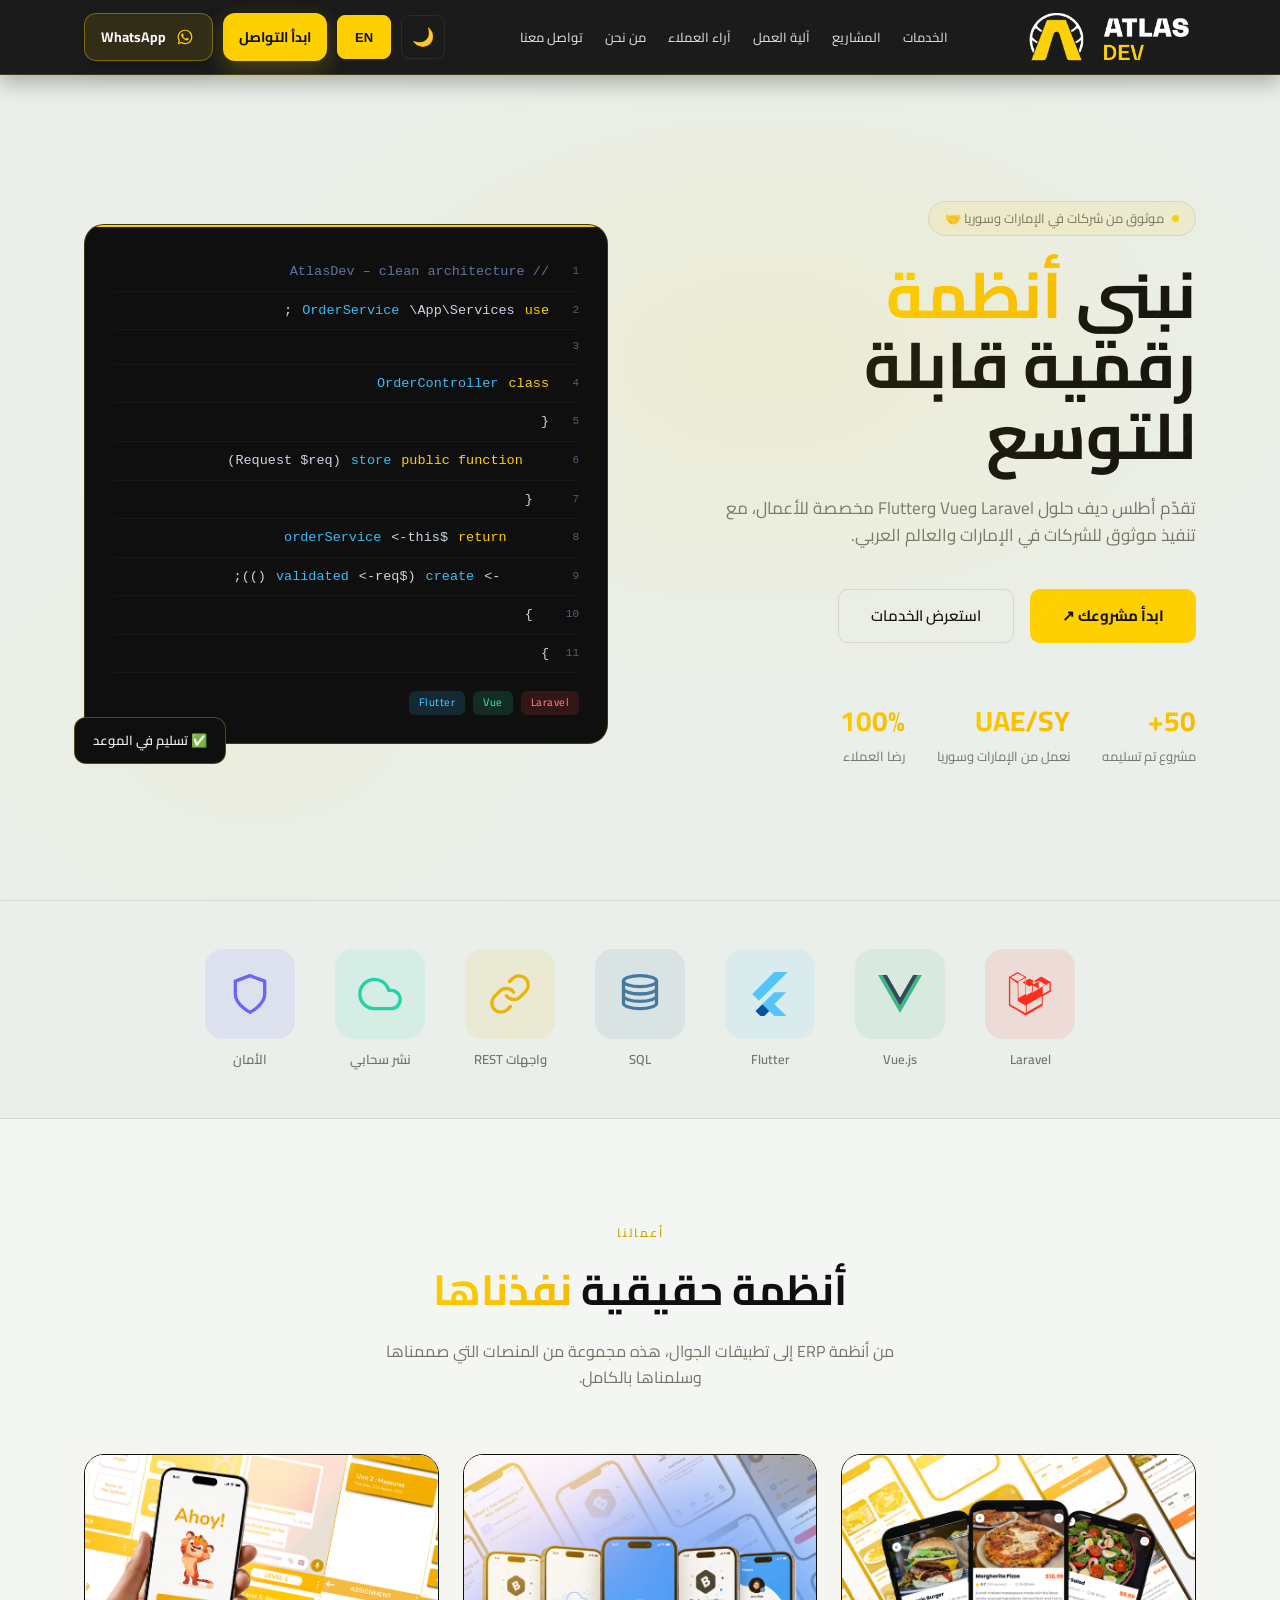
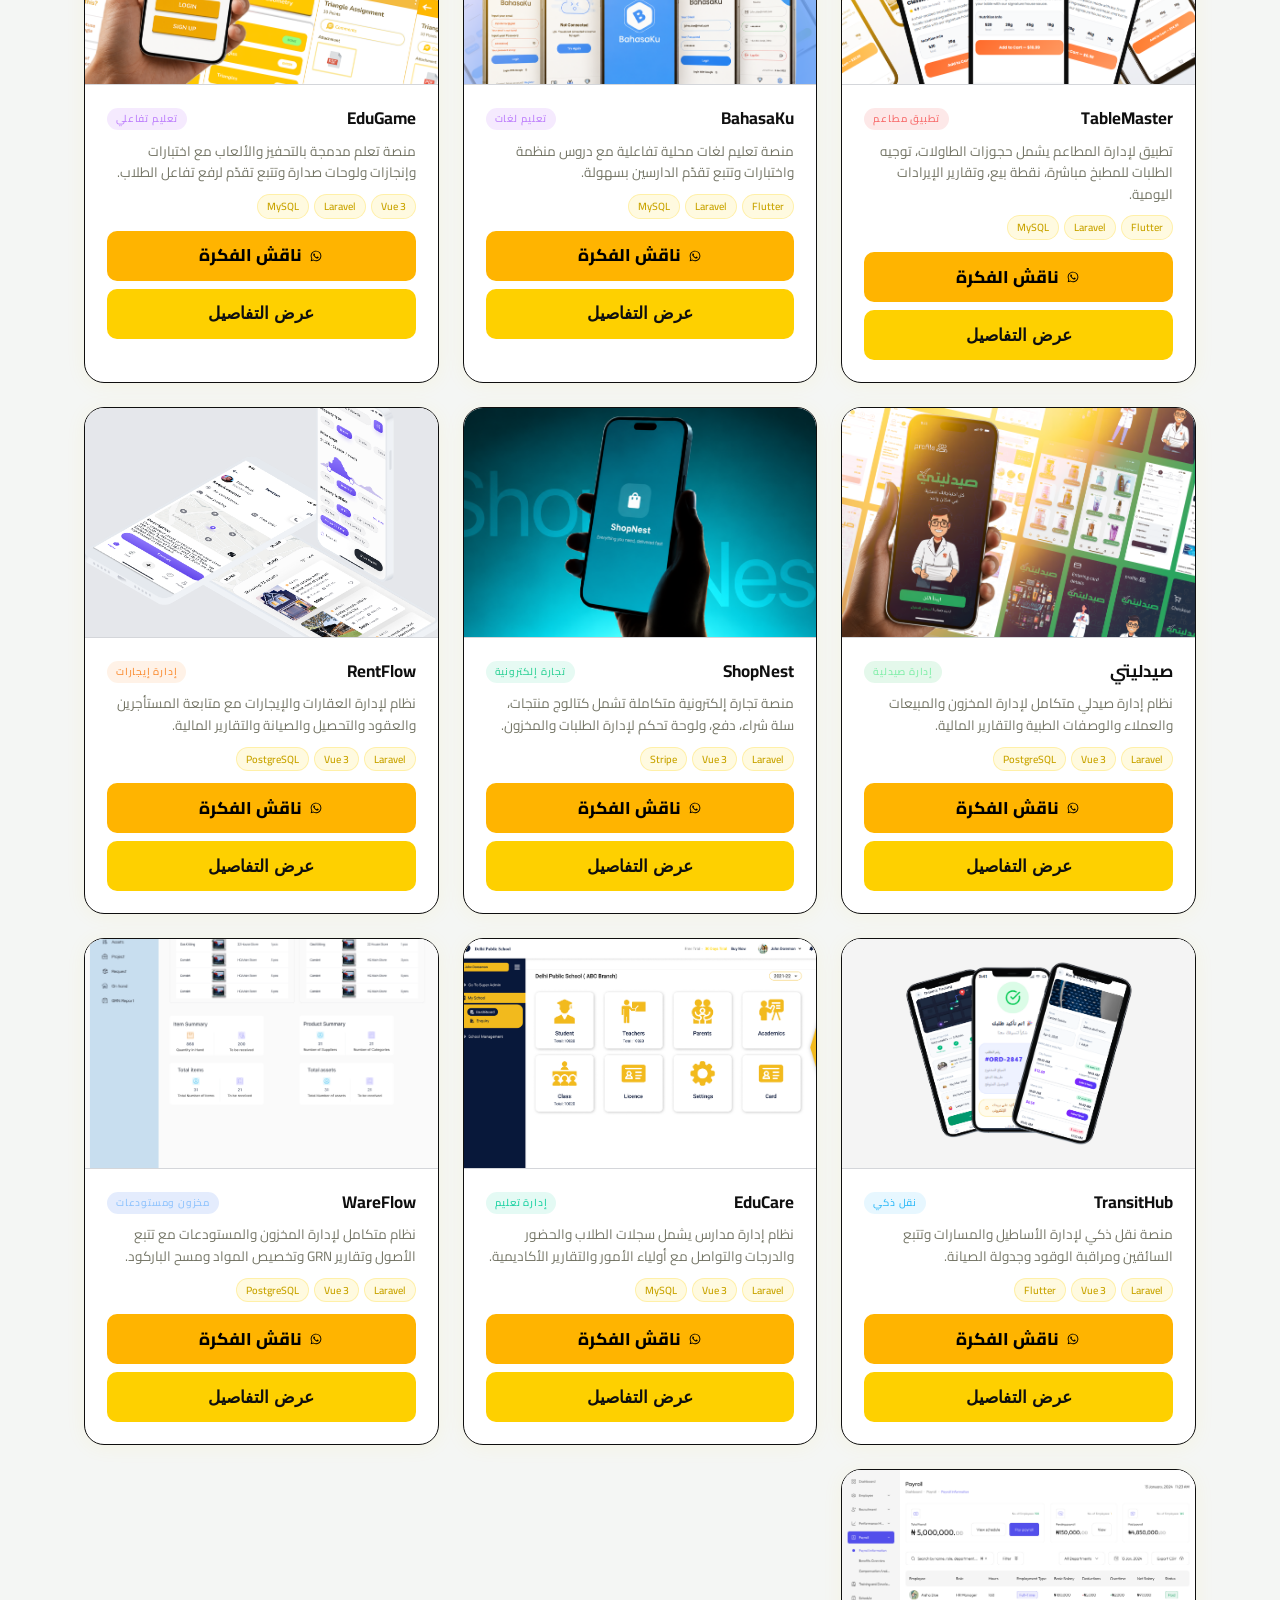
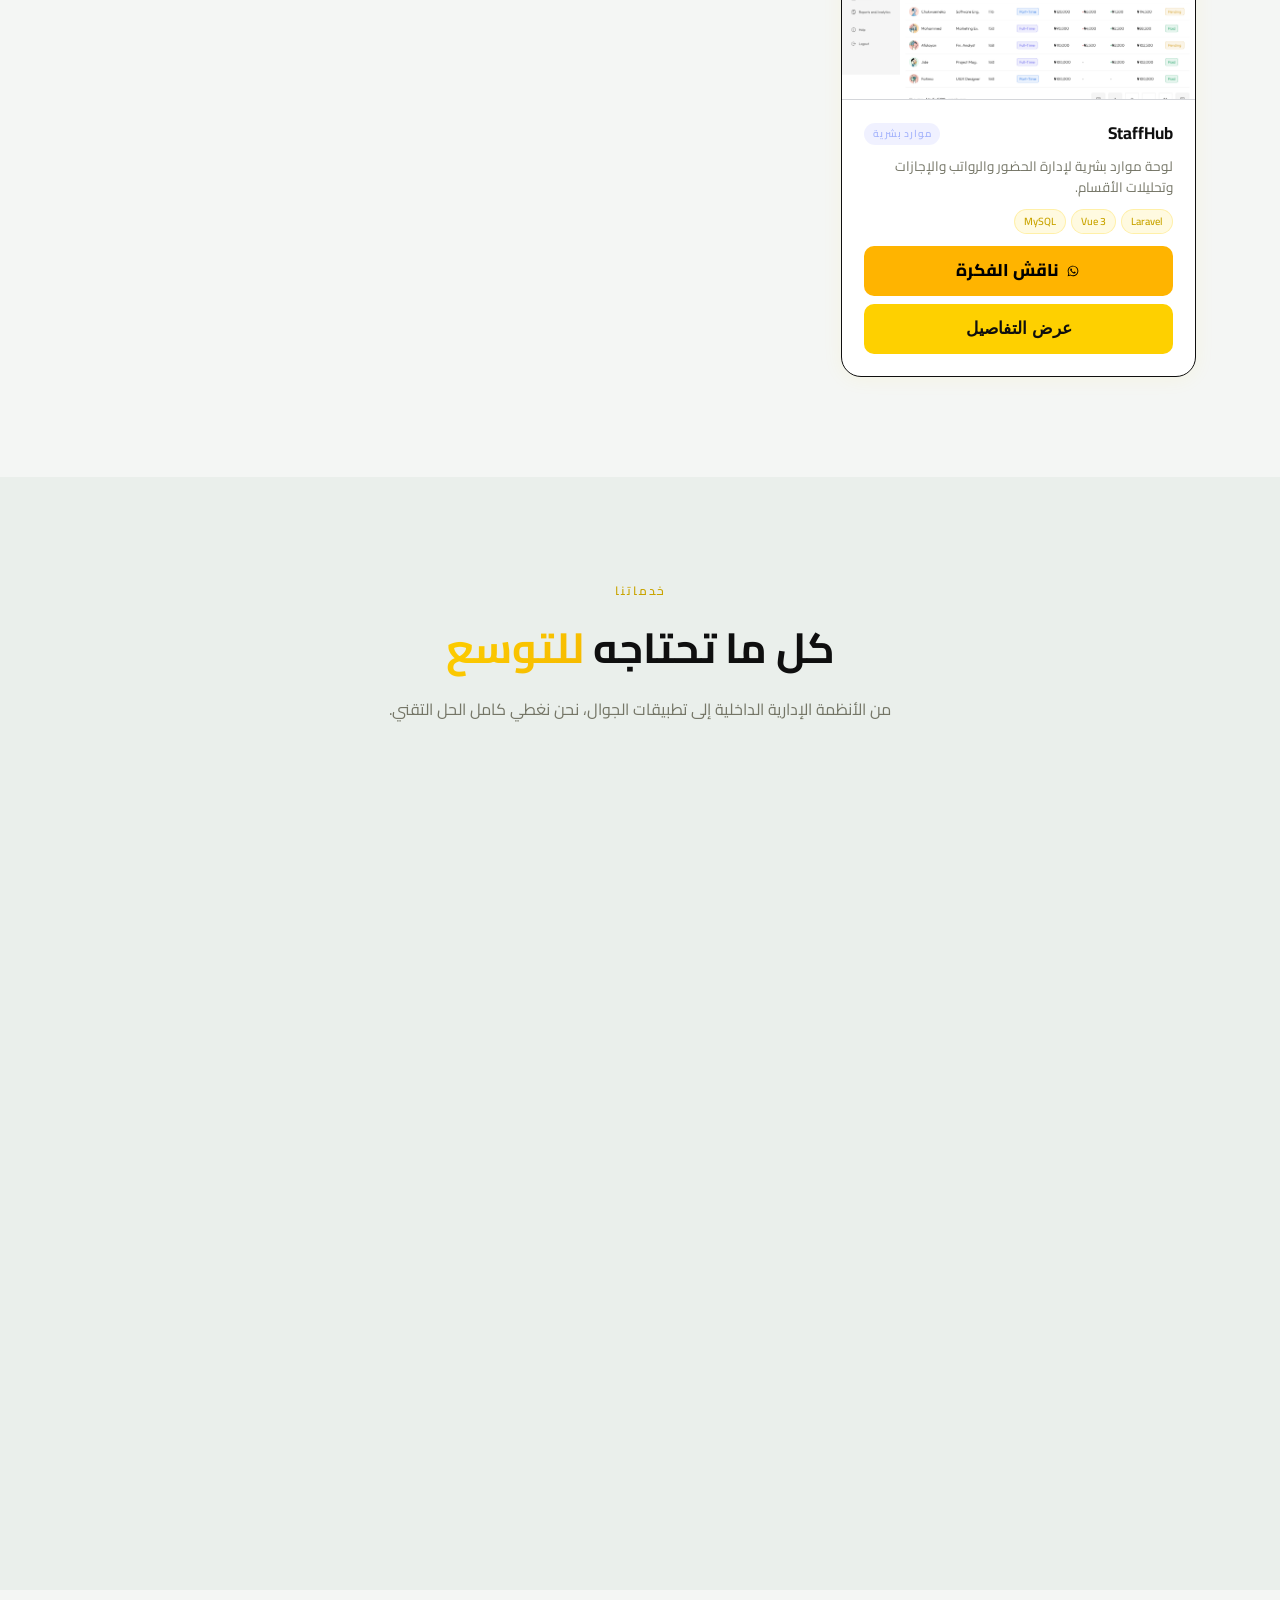
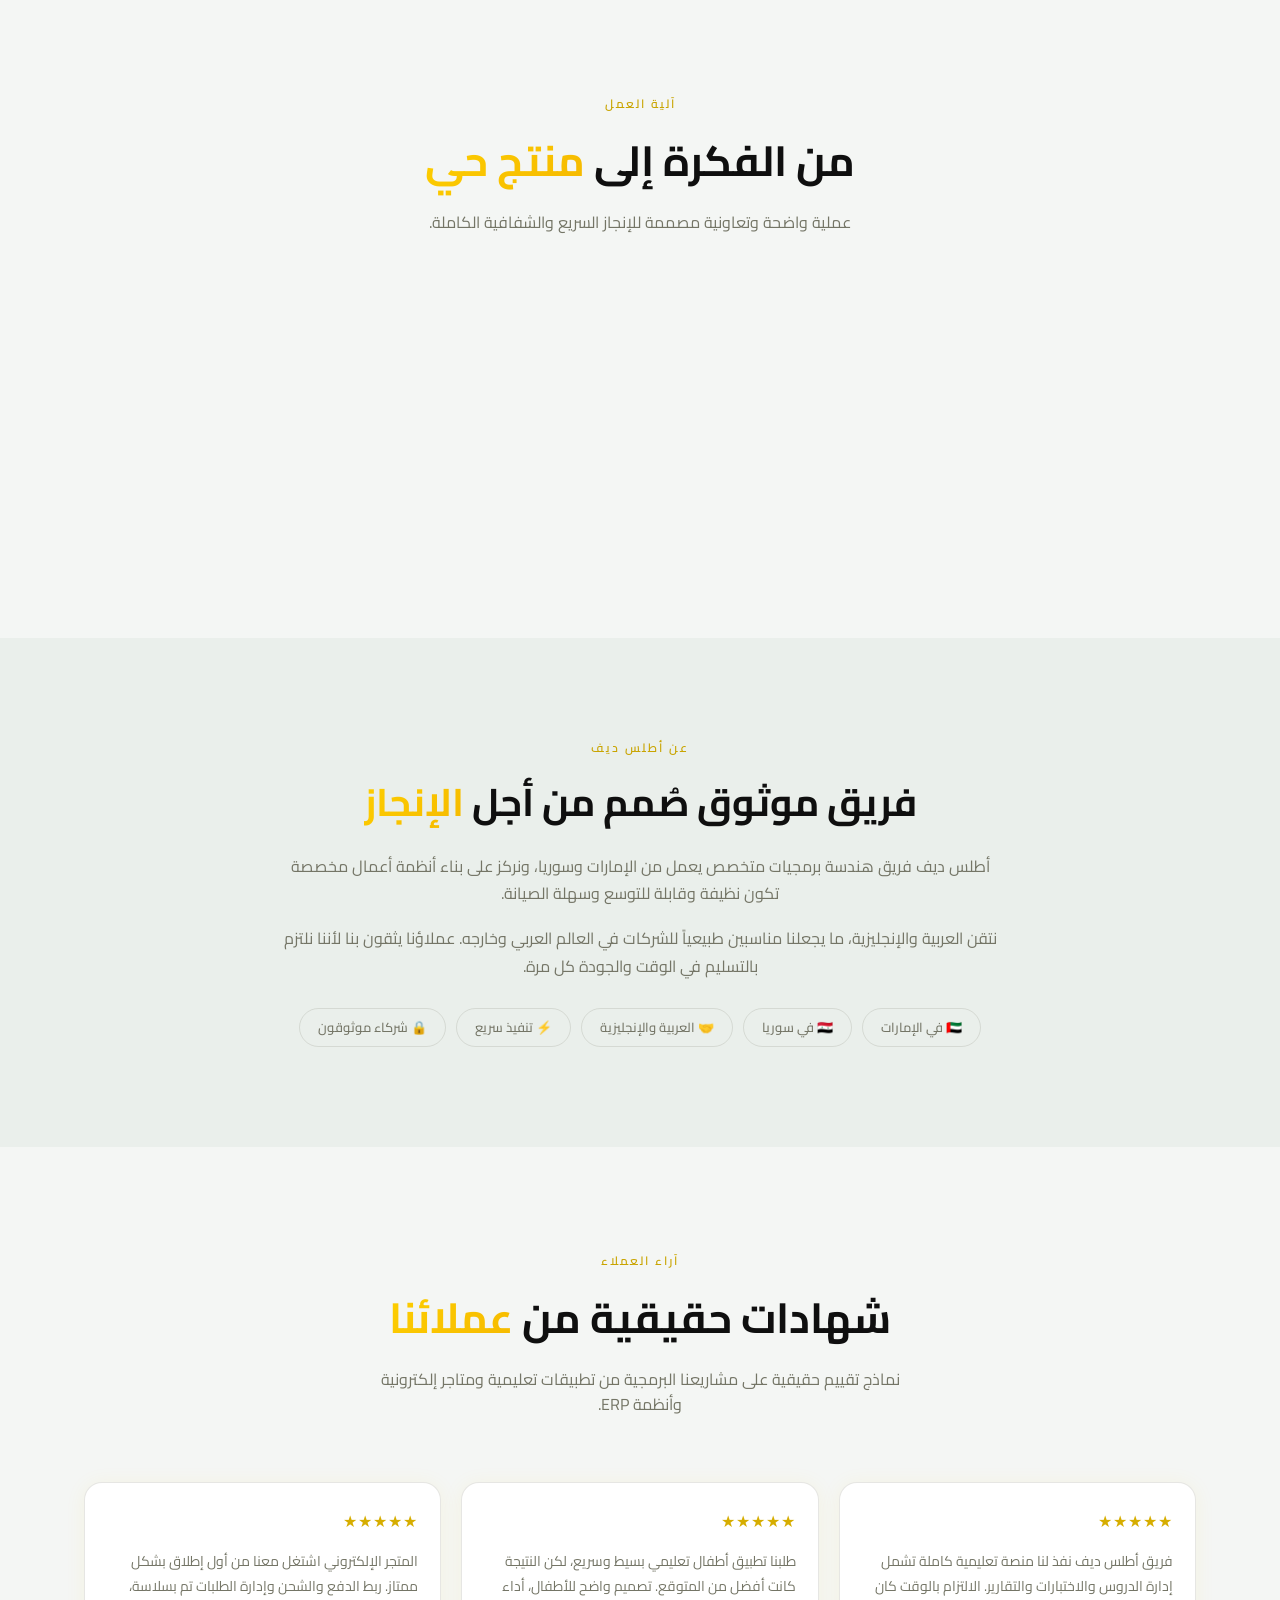
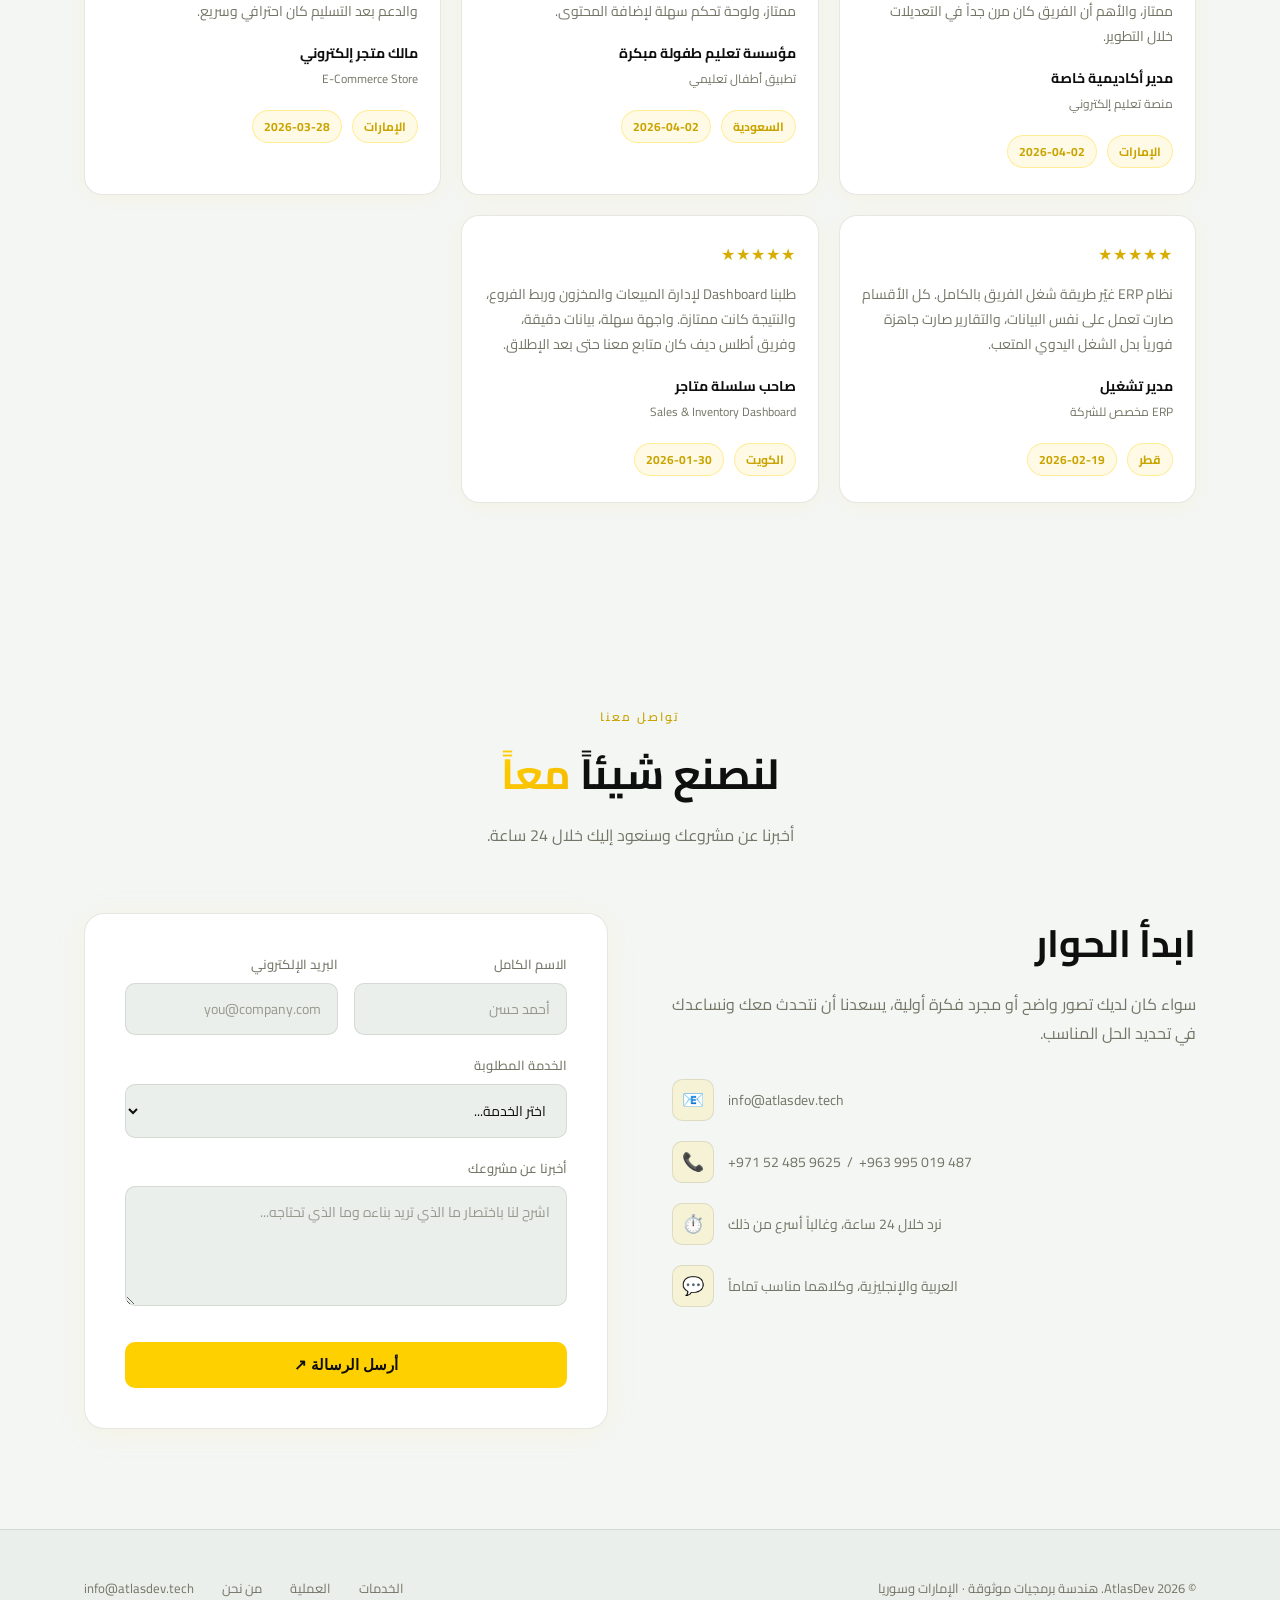
==== commit 7087c816: "Fix RTL phone numbers and strengthen on-page SEO." ====
--- a/default.html
+++ b/default.html
@@ -5,29 +5,35 @@
   <meta charset="UTF-8" />
   <meta name="viewport" content="width=device-width, initial-scale=1.0" />
   <meta name="description" id="meta-description"
-    content="أطلس ديف - هندسة برمجيات موثوقة. نبني حلول Laravel وVue وFlutter مخصصة للشركات في العالم العربي وخارجه." />
+    content="أطلس ديف شركة هندسة برمجيات في الإمارات وسوريا. نبني أنظمة ERP ولوحات تحكم وتطبيقات جوال مخصصة بـ Laravel وVue.js وFlutter." />
   <meta name="robots" content="index, follow, max-image-preview:large, max-snippet:-1, max-video-preview:-1" />
-  <meta name="keywords" content="AtlasDev, Laravel development, Vue.js development, Flutter development, software engineering, ERP systems, dashboards, UAE software company, Syria software company" />
+  <meta name="keywords" content="أطلس ديف, AtlasDev, تطوير Laravel, Vue.js, Flutter, أنظمة ERP, برمجة في الإمارات, شركة برمجيات الإمارات, سوريا" />
   <meta name="author" content="AtlasDev" />
+  <meta name="geo.region" content="AE" />
+  <meta name="geo.placename" content="United Arab Emirates" />
   <meta name="theme-color" content="#0F0F0F" />
   <meta property="og:type" content="website" />
   <meta property="og:site_name" content="AtlasDev" />
-  <meta property="og:title" id="meta-og-title" content="أطلس ديف - هندسة برمجيات موثوقة" />
-  <meta property="og:description" id="meta-og-description" content="أطلس ديف - هندسة برمجيات موثوقة. نبني حلول Laravel وVue وFlutter مخصصة للشركات في العالم العربي وخارجه." />
-  <meta property="og:url" id="meta-og-url" content="https://atlasdev.tech/default.html" />
+  <meta property="og:title" id="meta-og-title" content="أطلس ديف | تطوير Laravel وVue وFlutter في الإمارات" />
+  <meta property="og:description" id="meta-og-description" content="أطلس ديف شركة هندسة برمجيات في الإمارات وسوريا. نبني أنظمة ERP ولوحات تحكم وتطبيقات جوال مخصصة بـ Laravel وVue.js وFlutter." />
+  <meta property="og:url" id="meta-og-url" content="https://atlasdev.tech/" />
   <meta property="og:image" id="meta-og-image" content="https://atlasdev.tech/logo/logo4.png" />
-  <meta property="og:image:alt" id="meta-og-image-alt" content="AtlasDev logo" />
+  <meta property="og:image:alt" id="meta-og-image-alt" content="شعار أطلس ديف AtlasDev" />
+  <meta property="og:image:type" content="image/png" />
   <meta property="og:locale" id="meta-og-locale" content="ar_AE" />
+  <meta property="og:locale:alternate" id="meta-og-locale-alt" content="en_US" />
   <meta name="twitter:card" content="summary_large_image" />
-  <meta name="twitter:title" id="meta-twitter-title" content="أطلس ديف - هندسة برمجيات موثوقة" />
-  <meta name="twitter:description" id="meta-twitter-description" content="أطلس ديف - هندسة برمجيات موثوقة. نبني حلول Laravel وVue وFlutter مخصصة للشركات في العالم العربي وخارجه." />
+  <meta name="twitter:title" id="meta-twitter-title" content="أطلس ديف | تطوير Laravel وVue وFlutter في الإمارات" />
+  <meta name="twitter:description" id="meta-twitter-description" content="أطلس ديف شركة هندسة برمجيات في الإمارات وسوريا. نبني أنظمة ERP ولوحات تحكم وتطبيقات جوال مخصصة بـ Laravel وVue.js وFlutter." />
   <meta name="twitter:image" id="meta-twitter-image" content="https://atlasdev.tech/logo/logo4.png" />
-  <title>أطلس ديف - هندسة برمجيات موثوقة</title>
-  <link rel="canonical" id="canonical-link" href="https://atlasdev.tech/default.html" />
-  <link rel="alternate" id="alternate-ar" hreflang="ar" href="https://atlasdev.tech/default.html" />
-  <link rel="alternate" id="alternate-en" hreflang="en" href="https://atlasdev.tech/default.html?lang=en" />
-  <link rel="alternate" id="alternate-x-default" hreflang="x-default" href="https://atlasdev.tech/default.html" />
+  <meta name="twitter:image:alt" content="شعار أطلس ديف AtlasDev" />
+  <title>أطلس ديف | تطوير Laravel وVue وFlutter في الإمارات</title>
+  <link rel="canonical" id="canonical-link" href="https://atlasdev.tech/" />
+  <link rel="alternate" id="alternate-ar" hreflang="ar" href="https://atlasdev.tech/" />
+  <link rel="alternate" id="alternate-en" hreflang="en" href="https://atlasdev.tech/?lang=en" />
+  <link rel="alternate" id="alternate-x-default" hreflang="x-default" href="https://atlasdev.tech/" />
   <link rel="icon" type="image/png" href="logo/logo4.png" />
+  <link rel="apple-touch-icon" href="logo/logo4.png" />
   <script type="application/ld+json" id="atlasdev-schema"></script>
 
   <link rel="preconnect" href="https://fonts.googleapis.com" />
@@ -965,6 +971,15 @@
       flex-wrap: wrap;
       gap: 6px;
       align-items: center;
+      direction: ltr;
+      unicode-bidi: isolate;
+    }
+
+    .phone-ltr {
+      direction: ltr;
+      unicode-bidi: isolate;
+      white-space: nowrap;
+      font-variant-numeric: tabular-nums;
     }
 
     .contact-slash {
@@ -2139,9 +2154,12 @@
       text-align: right;
     }
 
-    html[dir="rtl"] .contact-item,
+    html[dir="rtl"] .contact-item {
+      flex-direction: row-reverse;
+    }
+
     html[dir="rtl"] .contact-pair {
-      flex-direction: row-reverse;
+      flex-direction: row;
     }
 
     html[dir="rtl"] .lightbox-close,
@@ -2951,14 +2969,14 @@
             </div>
             <div class="contact-item">
               <div class="contact-dot">📞</div>
-              <span class="contact-pair">
-                <a id="uaeWhatsapp"
+              <span class="contact-pair" dir="ltr">
+                <a id="uaeWhatsapp" class="phone-ltr" dir="ltr"
                   href="https://wa.me/971524859625?text=%D9%85%D8%B1%D8%AD%D8%A8%D8%A7%D9%8B%20AtlasDev%D8%8C%20%D8%A3%D8%B1%D9%8A%D8%AF%20%D8%A7%D9%84%D8%AA%D9%88%D8%A7%D8%B5%D9%84%20%D9%85%D8%B9%D9%83%D9%85%20%D9%85%D9%86%20%D8%A7%D9%84%D8%A5%D9%85%D8%A7%D8%B1%D8%A7%D8%AA."
-                  target="_blank" rel="noreferrer">+971 52 485 9625</a>
-                <span class="contact-slash">/</span>
-                <a id="syriaWhatsapp"
+                  target="_blank" rel="noopener noreferrer">+971 52 485 9625</a>
+                <span class="contact-slash" aria-hidden="true">/</span>
+                <a id="syriaWhatsapp" class="phone-ltr" dir="ltr"
                   href="https://wa.me/963995019487?text=%D9%85%D8%B1%D8%AD%D8%A8%D8%A7%D9%8B%20AtlasDev%D8%8C%20%D8%A3%D8%B1%D9%8A%D8%AF%20%D8%A7%D9%84%D8%AA%D9%88%D8%A7%D8%B5%D9%84%20%D9%85%D8%B9%D9%83%D9%85%20%D9%85%D9%86%20%D8%B3%D9%88%D8%B1%D9%8A%D8%A7."
-                  target="_blank" rel="noreferrer">+963 995 019 487</a>
+                  target="_blank" rel="noopener noreferrer">+963 995 019 487</a>
               </span>
             </div>
             <div class="contact-item">
@@ -3072,6 +3090,7 @@
     const metaOgDescription = document.getElementById('meta-og-description');
     const metaOgUrl = document.getElementById('meta-og-url');
     const metaOgLocale = document.getElementById('meta-og-locale');
+    const metaOgLocaleAlt = document.getElementById('meta-og-locale-alt');
     const metaTwitterTitle = document.getElementById('meta-twitter-title');
     const metaTwitterDescription = document.getElementById('meta-twitter-description');
     const schemaNode = document.getElementById('atlasdev-schema');
@@ -3081,8 +3100,8 @@
     const translations = {
       ar: {
         meta: {
-          title: 'أطلس ديف - هندسة برمجيات موثوقة',
-          description: 'أطلس ديف - هندسة برمجيات موثوقة. نبني حلول Laravel وVue وFlutter مخصصة للشركات في العالم العربي وخارجه.'
+          title: 'أطلس ديف | تطوير Laravel وVue وFlutter في الإمارات',
+          description: 'أطلس ديف شركة هندسة برمجيات في الإمارات وسوريا. نبني أنظمة ERP ولوحات تحكم وتطبيقات جوال مخصصة بـ Laravel وVue.js وFlutter.'
         },
         nav: {
           services: 'الخدمات',
@@ -3278,8 +3297,8 @@
       },
       en: {
         meta: {
-          title: 'AtlasDev - Trusted Software Engineering',
-          description: 'AtlasDev - Trusted Software Engineering. We build custom Laravel, Vue, and Flutter solutions for businesses across the Arab world and beyond.'
+          title: 'AtlasDev | Laravel, Vue & Flutter Software Company in the UAE',
+          description: 'AtlasDev is a UAE and Syria software studio building custom ERP systems, dashboards, and mobile apps with Laravel, Vue.js, and Flutter.'
         },
         nav: {
           services: 'Services',
@@ -3642,7 +3661,7 @@
       }
     };
     function buildLocalizedPageUrl(lang) {
-      const next = new URL(`${SITE_URL}/default.html`);
+      const next = new URL(`${SITE_URL}/`);
       if (lang === 'en') next.searchParams.set('lang', 'en');
       return next.toString();
     }
@@ -3666,15 +3685,41 @@
         '@context': 'https://schema.org',
         '@graph': [
           {
-            '@type': 'Organization',
+            '@type': ['Organization', 'ProfessionalService'],
             '@id': `${SITE_URL}/#organization`,
             name: 'AtlasDev',
-            url: `${SITE_URL}/default.html`,
-            logo: `${SITE_URL}/logo/logo4.png`,
+            alternateName: 'أطلس ديف',
+            url: `${SITE_URL}/`,
+            logo: {
+              '@type': 'ImageObject',
+              url: `${SITE_URL}/logo/logo4.png`
+            },
+            image: `${SITE_URL}/logo/logo4.png`,
             email: 'info@atlasdev.tech',
-            telephone: '+971524859625',
+            telephone: ['+971524859625', '+963995019487'],
+            address: {
+              '@type': 'PostalAddress',
+              addressCountry: 'AE'
+            },
             areaServed: ['AE', 'SY', 'SA', 'QA', 'KW'],
             availableLanguage: ['ar', 'en'],
+            knowsAbout: ['Laravel', 'Vue.js', 'Flutter', 'ERP', 'MySQL', 'PostgreSQL'],
+            contactPoint: [
+              {
+                '@type': 'ContactPoint',
+                telephone: '+971-52-485-9625',
+                contactType: 'sales',
+                areaServed: 'AE',
+                availableLanguage: ['ar', 'en']
+              },
+              {
+                '@type': 'ContactPoint',
+                telephone: '+963-995-019-487',
+                contactType: 'sales',
+                areaServed: 'SY',
+                availableLanguage: ['ar', 'en']
+              }
+            ],
             sameAs: [
               'https://wa.me/971524859625'
             ]
@@ -3682,7 +3727,7 @@
           {
             '@type': 'WebSite',
             '@id': `${SITE_URL}/#website`,
-            url: `${SITE_URL}/default.html`,
+            url: `${SITE_URL}/`,
             name: 'AtlasDev',
             inLanguage,
             publisher: { '@id': `${SITE_URL}/#organization` }
@@ -3728,6 +3773,7 @@
       metaOgDescription.setAttribute('content', locale.meta.description);
       metaOgUrl.setAttribute('content', pageUrl);
       metaOgLocale.setAttribute('content', ogLocale);
+      if (metaOgLocaleAlt) metaOgLocaleAlt.setAttribute('content', lang === 'ar' ? 'en_US' : 'ar_AE');
       metaTwitterTitle.setAttribute('content', locale.meta.title);
       metaTwitterDescription.setAttribute('content', locale.meta.description);
       schemaNode.textContent = JSON.stringify(buildWebsiteSchema(lang));
